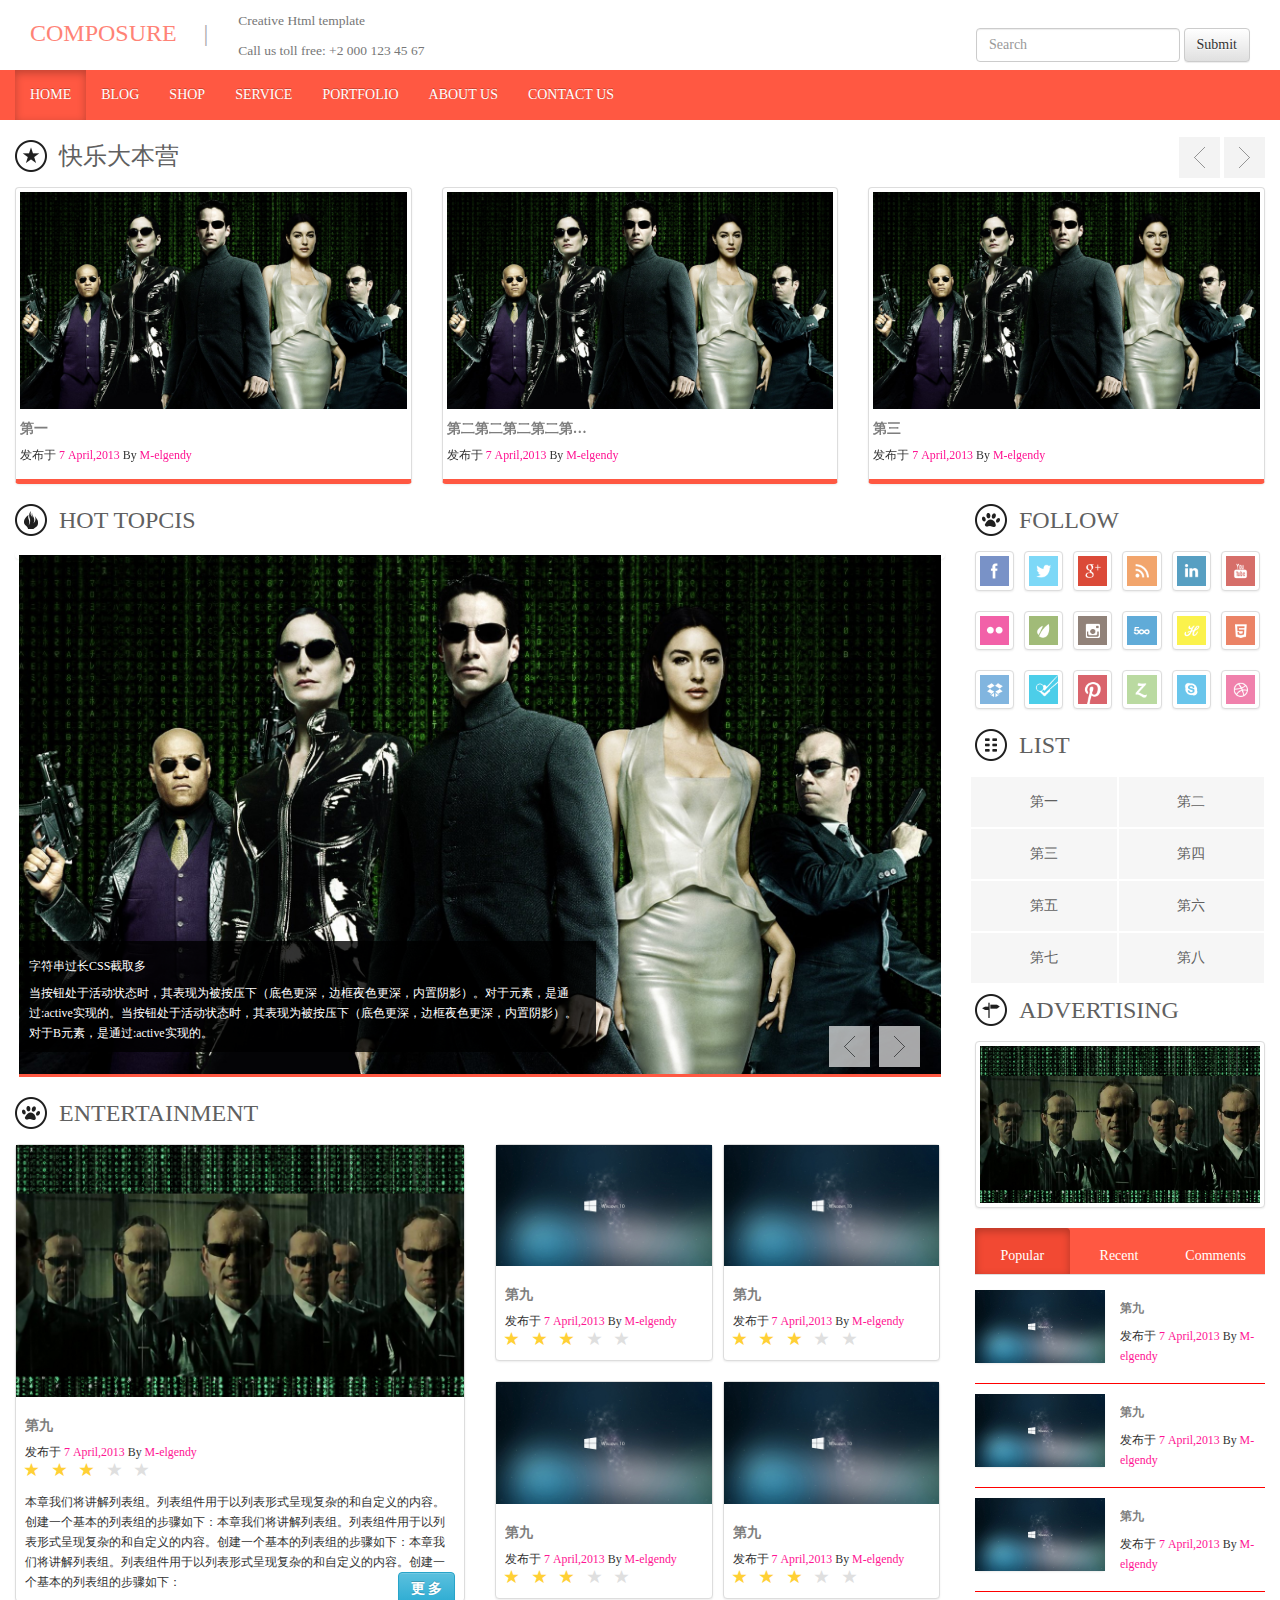
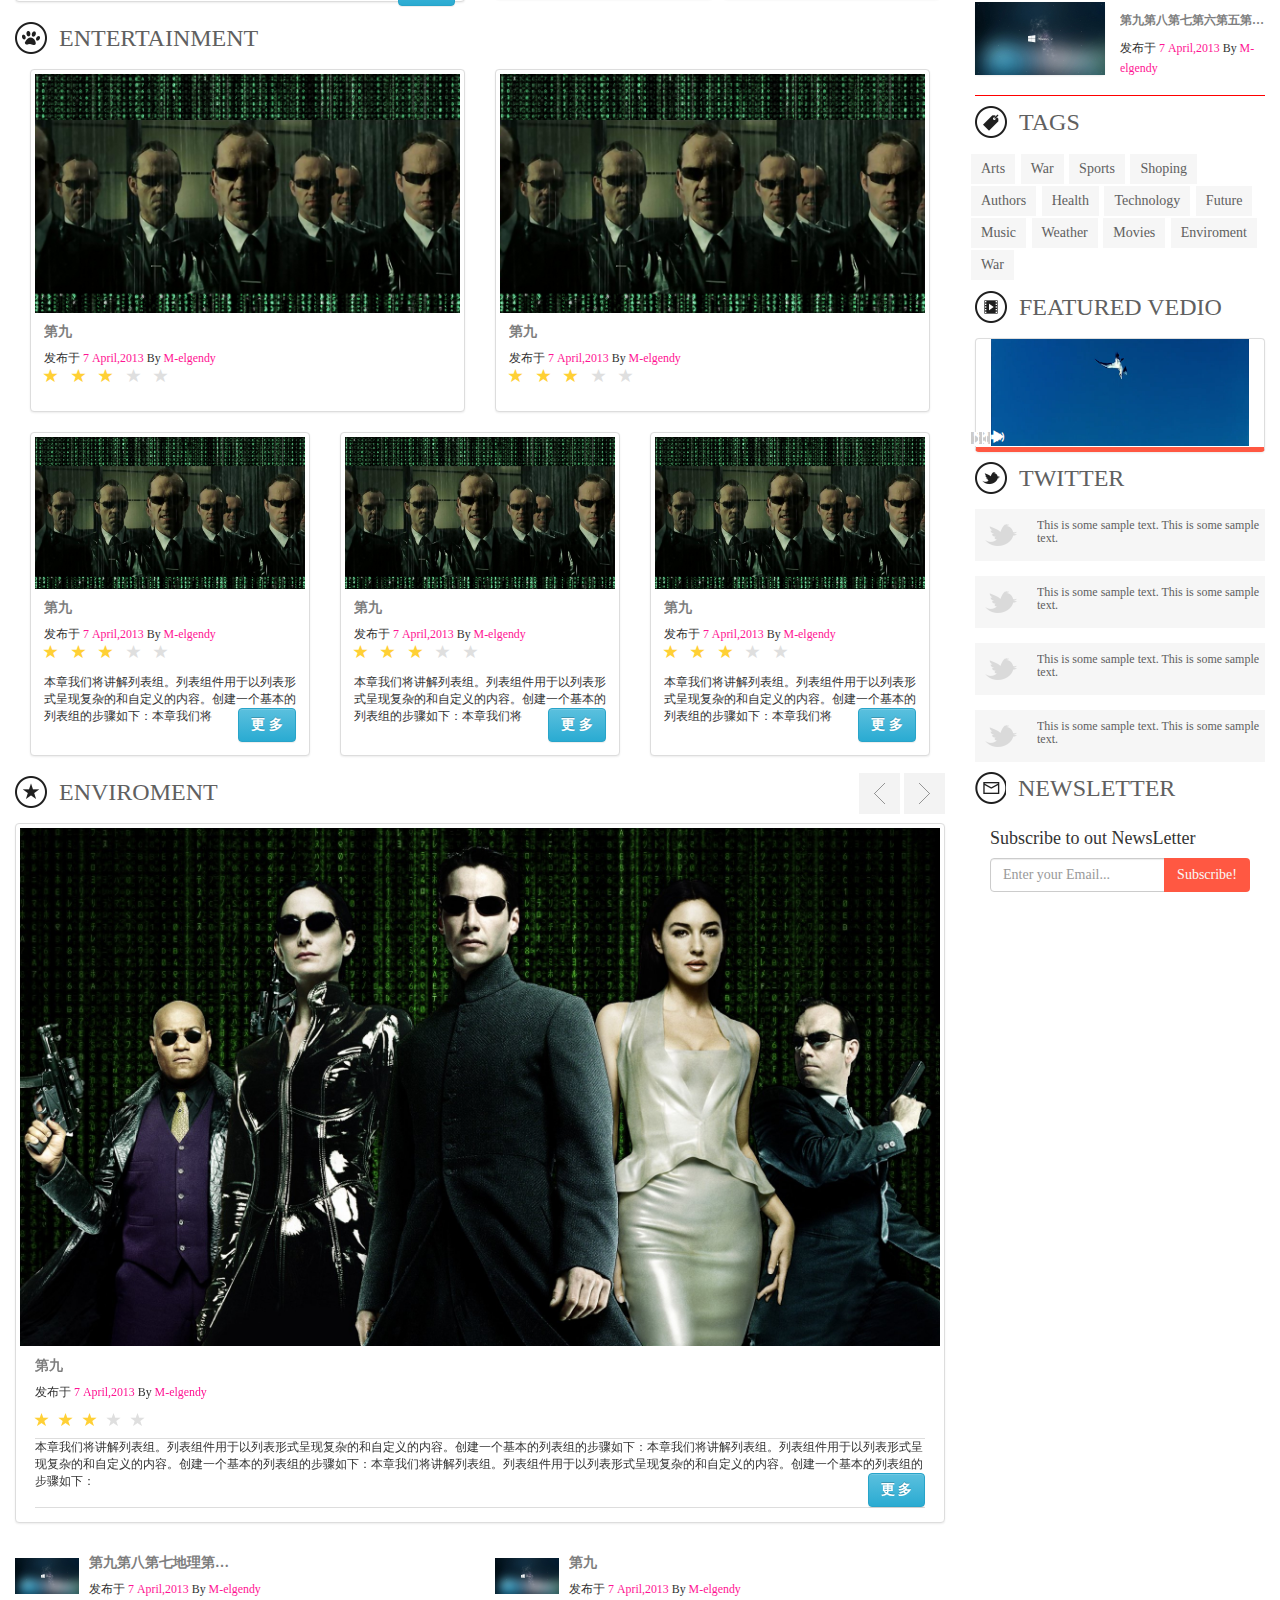
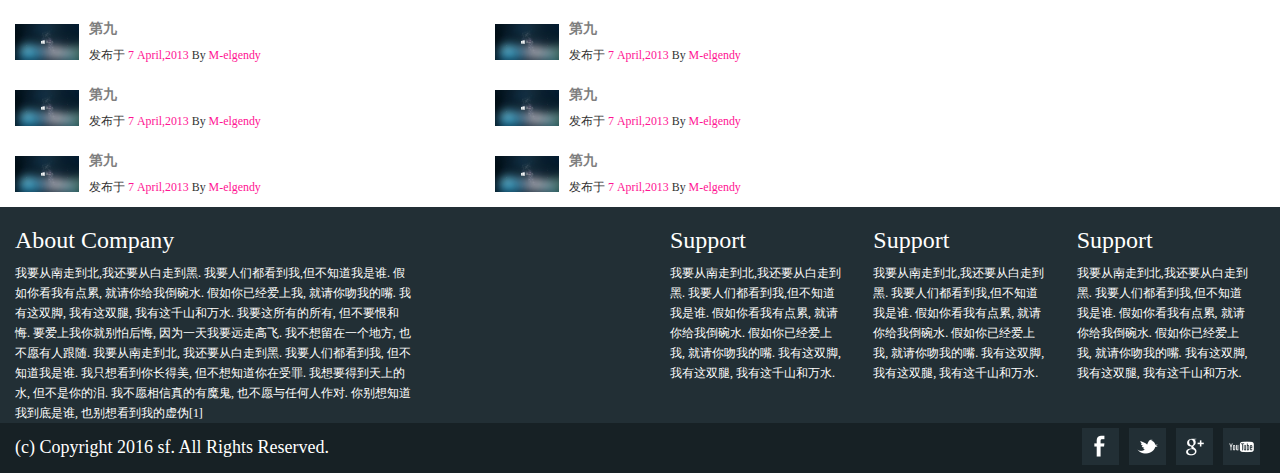
==== index.html @ ef536298 "静态0.0.1" ====
<!DOCTYPE html>
<html>
	<head>
		<meta charset="utf-8" />
		<title>首页</title>
		<meta http-equiv="X-UA-Compatible" content="IE=edge,Chrome=1" />
		<meta http-equiv="X-UA-Compatible" content="IE=9" />
		<!--<meta name="viewport" content="width=device-width, initial-scale=1.0">-->
			<!--
				width=device-width ：表示宽度是设备屏幕的宽度
				initial-scale=1.0：表示初始的缩放比例
				minimum-scale=0.5：表示最小的缩放比例
				maximum-scale=2.0：表示最大的缩放比例
				user-scalable=yes：表示用户是否可以调整缩放比例
			-->
		<meta name="viewport" content="width=device-width,initial-scale=1.0,minimum-scale=1.0,maximum-scale=1.0,user-scalable=no"  />
		<link href="css/video-js.css" rel="stylesheet" type="text/css">
		<link rel="stylesheet" type="text/css" href="css/bootstrap.css"/>
		<link rel="stylesheet" type="text/css" href="css/bootstrap-theme.min.css"/>
		<link rel="stylesheet" type="text/css" href="css/style.css"/>
		<link rel="stylesheet" type="text/css" href="css/responsive/responsiveslides.css"/>
		<link rel="stylesheet" type="text/css" href="css/responsive/demo.css"/>
		<script src="js/jquery-1.9.1.min.js" type="text/javascript" charset="utf-8"></script>
		<script src="js/bootstrap.js" type="text/javascript" charset="utf-8"></script>
		<script src="js/responsive/responsiveslides.min.js" type="text/javascript" charset="utf-8"></script>
	    <!--[if lt IE 9]>
	    <script src="//cdn.bootcss.com/html5shiv/3.7.2/html5shiv.min.js"></script>
	    <script src="//cdn.bootcss.com/respond.js/1.4.2/respond.min.js"></script>
	    <![endif]-->
	</head>
	<body>
		<header class="">
			<div class="container-fluid">
				<ul class="list-unstyled">
					<li class="col-md-2 " >
						<h3 ><abbr class="text-uppercase textColor-ff8376">composure</abbr><span style="float: right;color: darkgray;">|</span></h3>
					</li>
					<li class="col-md-4">
						<h4 class="right">
							<p><small >Creative Html template</small></p>
							<p><small>Call us toll free: +2 000 123 45 67</small></p>
						</h4>
					</li>
					<li class="col-md-6 fmt">
						<form class="navbar-form navbar-right" role="search">
					        <div class="form-group">
					          <input type="text" class="form-control" placeholder="Search">
					        </div>
					        <button type="submit" class="btn btn-default">Submit</button>
					     </form>
					</li>
					
				</ul>
			</div>
			<!--导航条-->
			<!--<div class="container-fluid">
				<ul class="list-inline first-navbar">
					<li class="active"><a href="#">HOME</a></li>
			        <li>
			        	<a href="#">BLOG</a>
			        </li>
			        <li class="dropdown">
			          <a href="#">SHOP </a>
			        </li>
			        <li class="dropdown">
			          <a href="#" >SERVICE </a>
			        </li>
			        <li class="dropdown">
			          <a href="#">PORTFOLIO </a>
			        </li>
			        <li class="dropdown">
			          <a href="#">ABOUT US</a>
			        </li>
			        <li class="dropdown">
			          <a href="#">CONTACT US</a>
			        </li>
				</ul>
			</div>-->
			<nav class="navbar navbar-inverse">
			    <div class="navbar-header">
					<button type="button" class="navbar-toggle collapsed" data-toggle="collapse" data-target="#bs-example-navbar-collapse-1" aria-expanded="false">
			        	<span class="sr-only">Toggle navigation</span>
			        	<span class="icon-bar"></span>
			        	<span class="icon-bar"></span>
			        	<span class="icon-bar"></span>
			    	</button>
			    </div>
			    <div class="collapse navbar-collapse" id="bs-example-navbar-collapse-1">
				      <ul class="nav navbar-nav">
				        <li class="active"><a href="#">HOME <span class="sr-only">(current)</span></a></li>
				        <li>
				        	<a href="html/blog.html" class="dropdown-toggle" data-hover="dropdown">BLOG</a>
				        	<!--<ul class="dropdown-menu">
					            <li><a href="#">Action1</a></li>
					            <li><a href="#">Another action1</a></li>
					            <li><a href="#">Something else here1</a></li>
					            <li role="separator" class="divider"></li>
					            <li><a href="#">Separated link1</a></li>
					            <li role="separator" class="divider"></li>
					            <li><a href="#">One more separated link1</a></li>
						    </ul>-->
				        </li>
				        <li class="dropdown">
				          <a href="html/shop.html" class="dropdown-toggle" data-hover="dropdown" >SHOP </a>
				          <!--<ul class="dropdown-menu">
				            <li><a href="#">Action</a></li>
				            <li><a href="#">Another action</a></li>
				            <li><a href="#">Something else here</a></li>
				            <li role="separator" class="divider"></li>
				            <li><a href="#">Separated link</a></li>
				            <li role="separator" class="divider"></li>
				            <li><a href="#">One more separated link</a></li>
				          </ul>-->
				        </li>
				        <li class="dropdown">
				          <a href="#" class="dropdown-toggle" data-hover="dropdown" >SERVICE </a>
				          <!--<ul class="dropdown-menu">
				            <li><a href="#">Action</a></li>
				            <li><a href="#">Another action</a></li>
				            <li><a href="#">Something else here</a></li>
				            <li role="separator" class="divider"></li>
				            <li><a href="#">Separated link</a></li>
				            <li role="separator" class="divider"></li>
				            <li><a href="#">One more separated link</a></li>
				          </ul>-->
				        </li>
				        <li class="dropdown">
				          <a href="#" class="dropdown-toggle" data-hover="dropdown" >PORTFOLIO </a>
				          <!--<ul class="dropdown-menu">
				            <li><a href="#">Action</a></li>
				            <li><a href="#">Another action</a></li>
				            <li><a href="#">Something else here</a></li>
				            <li role="separator" class="divider"></li>
				            <li><a href="#">Separated link</a></li>
				            <li role="separator" class="divider"></li>
				            <li><a href="#">One more separated link</a></li>
				          </ul>-->
				        </li>
				        <li class="dropdown">
				          <a href="#" class="dropdown-toggle" data-hover="dropdown" >ABOUT US</a>
				          <!--<ul class="dropdown-menu">
				            <li><a href="#">Action</a></li>
				            <li><a href="#">Another action</a></li>
				            <li><a href="#">Something else here</a></li>
				            <li role="separator" class="divider"></li>
				            <li><a href="#">Separated link</a></li>
				            <li role="separator" class="divider"></li>
				            <li><a href="#">One more separated link</a></li>
				          </ul>-->
				        </li>
				        <li class="dropdown">
				          <a href="#" class="dropdown-toggle" data-hover="dropdown" >CONTACT US</a>
				          <!--<ul class="dropdown-menu">
				            <li><a href="#">Action</a></li>
				            <li><a href="#">Another action</a></li>
				            <li><a href="#">Something else here</a></li>
				            <li role="separator" class="divider"></li>
				            <li><a href="#">Separated link</a></li>
				            <li role="separator" class="divider"></li>
				            <li><a href="#">One more separated link</a></li>
				          </ul>-->
				        </li>
				      </ul>
				  </div>
			</nav>
			<script type="text/javascript">
				$('.dropdown-toggle').dropdownHover();
			</script>
		</header>
		<!--主体部分-->
		<div class="container-fluid">
			<!--exclusive Topics-->
			<div class="">
				<div class="row">
					<div class="col-md-12 col-sm-12">
						<h3 class="text-uppercase textColor-606060">
							<img src="img/title-fr/fr1.png" style="margin-bottom: 5px;"/>
							&nbsp;快乐大本营
						</h3>
					</div>
				</div>
				<div class="row">
					<div class="callbacks_container">
					    <ul class="rslides" id="slider1">
					        <li>
					          	<div class="col-sm-4 col-md-4 col-xs-12">
									<div class="thumbnail">
										<img src="img/banner2.png" alt="...">
										<div class="">
											<h5><dl class="dl-horizontal"><dt>第一</dt></dl> </h5>
											<p><small>发布于 <abbr class="text-red">7 April,2013</abbr> By <abbr class="text-red">M-elgendy</abbr></small></p>
					  					</div>
									</div>
								</div>
								<div class="col-sm-4 col-md-4 col-xs-12">
									<div class="thumbnail">
										<img src="img/banner2.png" alt="...">
										<div class="">
											<h5 ><dl class="dl-horizontal"><dt>第二第二第二第二第二第二第二</dt></dl>  </h5>
											<p><small>发布于 <abbr class="text-red">7 April,2013</abbr> By <abbr class="text-red">M-elgendy</abbr></small></p>
					  					</div>
									</div>
								</div>
								<div class="col-sm-4 col-md-4 col-xs-12">
									<div class="thumbnail">
										<img src="img/banner2.png" alt="...">
										<div class="">
											<h5><dl class="dl-horizontal"><dt>第三</dt></dl>  </h5>
											<p><small>发布于 <abbr class="text-red">7 April,2013</abbr> By <abbr class="text-red">M-elgendy</abbr></small></p>
					  					</div>
									</div>
								</div>
					        </li>
					         <li>
					          	<div class="col-sm-4 col-md-4">
									<div class="thumbnail">
										<img src="img/banner2.png" alt="...">
										<div class="">
											<h5><dl class="dl-horizontal"><dt>第四</dt></dl></h5>
											<p><small>发布于 <abbr class="text-red">7 April,2013</abbr> By <abbr class="text-red">M-elgendy</abbr></small></p>
					  					</div>
									</div>
								</div>
								<div class="col-sm-4 col-md-4">
									<div class="thumbnail">
										<img src="img/banner2.png" alt="...">
										<div class="">
											<h5><dl class="dl-horizontal"><dt>第五</dt></dl></h5>
											<p><small>发布于 <abbr class="text-red">7 April,2013</abbr> By <abbr class="text-red">M-elgendy</abbr></small></p>
					  					</div>
									</div>
								</div>
								<div class="col-sm-4 col-md-4">
									<div class="thumbnail">
										<img src="img/banner2.png" alt="...">
										<div class="">
											<h5><dl class="dl-horizontal"><dt>第六</dt></dl></h5>
											<p><small>发布于 <abbr class="text-red">7 April,2013</abbr> By <abbr class="text-red">M-elgendy</abbr></small></p>
					  					</div>
									</div>
								</div>
					        </li>
					         <li>
					          	<div class="col-sm-4 col-md-4">
									<div class="thumbnail">
										<img src="img/banner2.png" alt="...">
										<div class="">
											<h5><dl class="dl-horizontal"><dt>第七</dt></dl></h5>
											<p><small>发布于 <abbr class="text-red">7 April,2013</abbr> By <abbr class="text-red">M-elgendy</abbr></small></p>
					  					</div>
									</div>
								</div>
								<div class="col-sm-4 col-md-4">
									<div class="thumbnail">
										<img src="img/banner2.png" alt="...">
										<div class="">
											<h5><dl class="dl-horizontal"><dt>第八</dt></dl></h5>
											<p><small>发布于 <abbr class="text-red">7 April,2013</abbr> By <abbr class="text-red">M-elgendy</abbr></small></p>
					  					</div>
									</div>
								</div>
								<div class="col-sm-4 col-md-4">
									<div class="thumbnail">
										<img src="img/banner2.png" alt="...">
										<div class="">
											<h5><dl class="dl-horizontal"><dt>第九</dt></dl></h5>
											<p><small>发布于 <abbr class="text-red">7 April,2013</abbr> By <abbr class="text-red">M-elgendy</abbr></small></p>
					  					</div>
									</div>
								</div>
					        </li>
					    </ul>
					</div>
				</div>
			</div>
			
			<div class="row ">
				<div class="col-md-9 col-sm-9 col-xs-12">
			<!--Hot Topics-->
    				<h3 class="text-uppercase textColor-606060">
						<img src="img/title-fr/fr2.png" style="margin-bottom: 5px;"/>
						&nbsp;Hot Topcis
					</h3>
					<div class="row">
        				<div class="callbacks_container">
						    <ul class="rslides" id="slider2">
						        <li>
						          	<div class="col-sm-12 col-md-12">
										<div class="thumbnail">
											<img src="img/banner2.png" alt="...">
											<div class="caption">
												<h6>字符串过长CSS截取多 </h6>
												<p><small>当按钮处于活动状态时，其表现为被按压下（底色更深，边框夜色更深，内置阴影）。对于元素，是通过:active实现的。当按钮处于活动状态时，其表现为被按压下（底色更深，边框夜色更深，内置阴影）。对于B元素，是通过:active实现的。</small></p>
						  					</div>
										</div>
									</div>
						        </li>
						         <li>
						          	<div class="col-sm-12 col-md-12">
										<div class="thumbnail">
											<img src="img/banner2.png" alt="...">
											<div class="caption">
												<h6>字符串过长CSS截取多 </h6>
												<p><small>当按钮处于活动状态时，其表现为被按压下（底色更深，边框夜色更深，内置阴影）。对于元素，是通过:active实现的。当按钮处于活动状态时，其表现为被按压下（底色更深，边框夜色更深，内置阴影）。对于B元素，是通过:active实现的。</small></p>
						  					</div>
										</div>
									</div>
						        </li>
						        <li>
						          	<div class="col-sm-12 col-md-12">
										<div class="thumbnail">
											<img src="img/banner2.png" alt="...">
											<div class="caption">
												<h6>字符串过长CSS截取多 </h6>
												<p><small>当按钮处于活动状态时，其表现为被按压下（底色更深，边框夜色更深，内置阴影）。对于元素，是通过:active实现的。当按钮处于活动状态时，其表现为被按压下（底色更深，边框夜色更深，内置阴影）。对于B元素，是通过:active实现的。</small></p>
						  					</div>
										</div>
									</div>
						        </li>
						    </ul>
						</div>
					</div>
       			</div>
       			<div class="col-md-3 col-sm-3 col-xs-12 pull-right">
       				<h3 class="text-uppercase textColor-606060">
						<img src="img/title-fr/fr3.png" style="margin-bottom: 5px;"/>
						&nbsp;Follow
					</h3>
					<ul class="list-inline">
						<li class="col-md-2 col-sm-3 col-xs-2 ">
							<a href=""><span class="thumbnail"><img src="img/sprite/sprite1.png"/></span></a>
						</li>
						<li class="col-md-2 col-sm-3 col-xs-2 ">
							<a href=""><span class="thumbnail"><img src="img/sprite/sprite2.png"/></span></a>
						</li>
						<li class="col-md-2 col-sm-3 col-xs-2 ">
							<a href=""><span class="thumbnail"><img src="img/sprite/sprite3.png"/></span></a>
						</li>
						<li class="col-md-2 col-sm-3 col-xs-2 ">
							<a href=""><span class="thumbnail"><img src="img/sprite/sprite4.png"/></span></a>
						</li>
						<li class="col-md-2 col-sm-3 col-xs-2 ">
							<a href=""><span class="thumbnail"><img src="img/sprite/sprite5.png"/></span></a>
						</li>
						<li class="col-md-2 col-sm-3 col-xs-2 ">
							<a href=""><span class="thumbnail"><img src="img/sprite/sprite6.png"/></span></a>
						</li>
						<li class="col-md-2 col-sm-3 col-xs-2 ">
							<a href=""><span class="thumbnail"><img src="img/sprite/sprite7.png"/></span></a>
						</li>
						<li class="col-md-2 col-sm-3 col-xs-2 ">
							<a href=""><span class="thumbnail"><img src="img/sprite/sprite8.png"/></span></a>
						</li>
						<li class="col-md-2 col-sm-3 col-xs-2 ">
							<a href=""><span class="thumbnail"><img src="img/sprite/sprite9.png"/></span></a>
						</li>
						<li class="col-md-2 col-sm-3 col-xs-2 ">
							<a href=""><span class="thumbnail"><img src="img/sprite/sprite10.png"/></span></a>
						</li>
						<li class="col-md-2 col-sm-3 col-xs-2 ">
							<a href=""><span class="thumbnail"><img src="img/sprite/sprite11.png"/></span></a>
						</li>
						<li class="col-md-2 col-sm-3 col-xs-2 ">
							<a href=""><span class="thumbnail"><img src="img/sprite/sprite12.png"/></span></a>
						</li>
						<li class="col-md-2 col-sm-3 col-xs-2 ">
							<a href=""><span class="thumbnail"><img src="img/sprite/sprite13.png"/></span></a>
						</li>
						<li class="col-md-2 col-sm-3 col-xs-2 ">
							<a href=""><span class="thumbnail"><img src="img/sprite/sprite14.png"/></span></a>
						</li>
						<li class="col-md-2 col-sm-3 col-xs-2 ">
							<a href=""><span class="thumbnail"><img src="img/sprite/sprite15.png"/></span></a>
						</li>
						<li class="col-md-2 col-sm-3 col-xs-2 ">
							<a href=""><span class="thumbnail"><img src="img/sprite/sprite16.png"/></span></a>
						</li>
						<li class="col-md-2 col-sm-3 col-xs-2 ">
							<a href=""><span class="thumbnail"><img src="img/sprite/sprite17.png"/></span></a>
						</li>
						<li class="col-md-2 col-sm-3 col-xs-2 ">
							<a href=""><span class="thumbnail"><img src="img/sprite/sprite18.png"/></span></a>
						</li>
					</ul>
					<div class="list">
						<h3 class="text-uppercase textColor-606060 clear" style="margin-top: 10px;">
							<img src="img/title-fr/fr4.png" style="margin-bottom: 5px;"/>
							&nbsp;List
						</h3>
						<ul class="list-inline">
							<li class="col-md-6 col-sm-3 col-xs-6 bg-f6f6f6 text-center paddingTB">
								<a href="">第一</a>
							</li>
							<li class="col-md-6 col-sm-3 col-xs-6 bg-f6f6f6 text-center paddingTB">
								<a href="">第二</a>
							</li>
							<li class="col-md-6 col-sm-3 col-xs-6 bg-f6f6f6 text-center paddingTB">
								<a href="">第三</a>
							</li>
							<li class="col-md-6 col-sm-3 col-xs-6 bg-f6f6f6 text-center paddingTB">
								<a href="">第四</a>
							</li>
							<li class="col-md-6 col-sm-3 col-xs-6 bg-f6f6f6 text-center paddingTB">
								<a href="">第五</a>
							</li>
							<li class="col-md-6 col-sm-3 col-xs-6 bg-f6f6f6 text-center paddingTB">
								<a href="">第六</a>
							</li>
							<li class="col-md-6 col-sm-3 col-xs-6 bg-f6f6f6 text-center paddingTB">
								<a href="">第七</a>
							</li>
							<li class="col-md-6 col-sm-3 col-xs-6 bg-f6f6f6 text-center paddingTB">
								<a href="">第八</a>
							</li>
						</ul>
					</div>
       				<div class="">
       					<h3 class="text-uppercase textColor-606060 clear" style="margin-top: 10px; display: inline-block;">
							<img src="img/title-fr/fr5.png" style="margin-bottom: 5px;"/>
							&nbsp;Advertising
						</h3>
       				</div>
					<div class="thumbnail">
						<a href="">
							<img src="img/banner3.jpg"/>
						</a>
					</div>
       			</div>
				<div class="col-md-9 col-sm-9">
					<h3 class="text-uppercase textColor-606060">
						<img src="img/title-fr/fr3.png" style="margin-bottom: 5px;"/>
						&nbsp;Entertainment
					</h3>
					<div class="row">
						<div class="col-md-6 col-sm-6">
							<div class="thumbnail clearPadding">
								<img src="img/banner3.jpg"/>
								<div class="caption">
									<h5 style="display: inline-block;width: 100%;"><dl class="dl-horizontal"><dt>第九</dt></dl></h5>
									<p><small>发布于 <abbr class="text-red">7 April,2013</abbr> By <abbr class="text-red">M-elgendy</abbr></small></p>
									<ul class="list-inline unstyle">
										<li class=""><span class="glyphicon glyphicon-star text-gold"></span></li>
										<li class=""><span class="glyphicon glyphicon-star text-gold"></span></li>
										<li class=""><span class="glyphicon glyphicon-star text-gold"></span></li>
										<li class=""><span class="glyphicon glyphicon-star text-dfdfdf"></span></li>
										<li class=""><span class="glyphicon glyphicon-star text-dfdfdf"></span></li>
									</ul>
									<p>
										<small >本章我们将讲解列表组。列表组件用于以列表形式呈现复杂的和自定义的内容。创建一个基本的列表组的步骤如下：本章我们将讲解列表组。列表组件用于以列表形式呈现复杂的和自定义的内容。创建一个基本的列表组的步骤如下：本章我们将讲解列表组。列表组件用于以列表形式呈现复杂的和自定义的内容。创建一个基本的列表组的步骤如下：
											<button type="button" class="btn btn-info pull-right ">
												<b>更&nbsp;多</b>
											</button>
										</small>
										
									</p>
								</div>
							</div>
						</div>
						<div class="col-md-6 col-sm-6">
							<ul class="list-inline">
								<li class="col-md-6 col-sm-6 padding0">
									<div class="thumbnail clearPadding">
										<img src="img/banner1.png"/>
										<div class="caption">
											<h5 style="display: inline-block;width: 100%;"><dl class="dl-horizontal"><dt>第九</dt></dl></h5>
											<p><small>发布于 <abbr class="text-red">7 April,2013</abbr> By <abbr class="text-red">M-elgendy</abbr></small></p>
											<ul class="list-inline unstyle">
												<li class=""><span class="glyphicon glyphicon-star text-gold"></span></li>
												<li class=""><span class="glyphicon glyphicon-star text-gold"></span></li>
												<li class=""><span class="glyphicon glyphicon-star text-gold"></span></li>
												<li class=""><span class="glyphicon glyphicon-star text-dfdfdf"></span></li>
												<li class=""><span class="glyphicon glyphicon-star text-dfdfdf"></span></li>
											</ul>
										</div>
									</div>
								</li>
								<li class="col-md-6 col-sm-6 padding0">
									<div class="thumbnail clearPadding">
										<img src="img/banner1.png"/>
										<div class="caption">
											<h5 style="display: inline-block;width: 100%;"><dl class="dl-horizontal"><dt>第九</dt></dl></h5>
											<p><small>发布于 <abbr class="text-red">7 April,2013</abbr> By <abbr class="text-red">M-elgendy</abbr></small></p>
											<ul class="list-inline unstyle">
												<li class=""><span class="glyphicon glyphicon-star text-gold"></span></li>
												<li class=""><span class="glyphicon glyphicon-star text-gold"></span></li>
												<li class=""><span class="glyphicon glyphicon-star text-gold"></span></li>
												<li class=""><span class="glyphicon glyphicon-star text-dfdfdf"></span></li>
												<li class=""><span class="glyphicon glyphicon-star text-dfdfdf"></span></li>
											</ul>
										</div>
									</div>
								</li>
								<li class="col-md-6 col-sm-6 padding0">
									<div class="thumbnail clearPadding">
										<img src="img/banner1.png"/>
										<div class="caption">
											<h5 style="display: inline-block;width: 100%;"><dl class="dl-horizontal"><dt>第九</dt></dl></h5>
											<p><small>发布于 <abbr class="text-red">7 April,2013</abbr> By <abbr class="text-red">M-elgendy</abbr></small></p>
											<ul class="list-inline unstyle">
												<li class=""><span class="glyphicon glyphicon-star text-gold"></span></li>
												<li class=""><span class="glyphicon glyphicon-star text-gold"></span></li>
												<li class=""><span class="glyphicon glyphicon-star text-gold"></span></li>
												<li class=""><span class="glyphicon glyphicon-star text-dfdfdf"></span></li>
												<li class=""><span class="glyphicon glyphicon-star text-dfdfdf"></span></li>
											</ul>
										</div>
									</div>
								</li>
								<li class="col-md-6 col-sm-6 padding0">
									<div class="thumbnail clearPadding">
										<img src="img/banner1.png"/>
										<div class="caption">
											<h5 style="display: inline-block;width: 100%;"><dl class="dl-horizontal"><dt>第九</dt></dl></h5>
											<p><small>发布于 <abbr class="text-red">7 April,2013</abbr> By <abbr class="text-red">M-elgendy</abbr></small></p>
											<ul class="list-inline unstyle">
												<li class=""><span class="glyphicon glyphicon-star text-gold"></span></li>
												<li class=""><span class="glyphicon glyphicon-star text-gold"></span></li>
												<li class=""><span class="glyphicon glyphicon-star text-gold"></span></li>
												<li class=""><span class="glyphicon glyphicon-star text-dfdfdf"></span></li>
												<li class=""><span class="glyphicon glyphicon-star text-dfdfdf"></span></li>
											</ul>
										</div>
									</div>
								</li>
							</ul>
						</div>
					</div>
				</div>
				<div class="col-md-3 col-sm-3 pull-right">
					<div class="content">
						<ul class="nav-tabs nav" id="tabs1">
							<li class="active col-md-4 col-sm-4 col-sm-4 clearPadding text-center"><a href="#tabs-1"><h5>Popular</h5> </a></li>
							<li class="col-md-4 col-sm-4 col-xs-4 clearPadding text-center"><a href="#tabs-2"><h5>Recent</h5></a></li>
							<li class="col-md-4 col-sm-4 col-xs-4 clearPadding text-center"><a href="#tabs-3"><h5>Comments</h5> </a></li>
						</ul>
 					</div>
					<div class="tab-content">
						<div class="tab-pane active" id="tabs-1">
							<ul class="list-unstyled pull-left">
								<li class="col-md-6 col-sm-12 clearPaddingL">
									<div class="thumbnail img-box">
										<img src="img/banner1.png"/>
									</div>
								</li>
								<li class="col-md-6 col-sm-12 clearPaddingL clearPaddingR">
									<div class="caption">
										<h6 style="display: inline-block;width: 100%;margin-bottom: 0;"><dl class="dl-horizontal"><dt>第九</dt></dl></h6>
										<p><small>发布于 <abbr class="text-red">7 April,2013</abbr> By <abbr class="text-red">M-elgendy</abbr></small></p>
									</div>
								</li>
							</ul>
							<ul class="list-unstyled pull-left">
								<li class="col-md-6 col-sm-12 clearPaddingL ">
									<div class="thumbnail">
										<img src="img/banner1.png"/>
									</div>
								</li>
								<li class="col-md-6 col-sm-12 clearPaddingL clearPaddingR">
									<div class="caption">
										<h6 style="display: inline-block;width: 100%;margin-bottom: 0;"><dl class="dl-horizontal"><dt>第九</dt></dl></h6>
										<p><small>发布于 <abbr class="text-red">7 April,2013</abbr> By <abbr class="text-red">M-elgendy</abbr></small></p>
									</div>
								</li>
							</ul>
							<ul class="list-unstyled pull-left">
								<li class="col-md-6 col-sm-12 clearPaddingL ">
									<div class="thumbnail">
										<img src="img/banner1.png"/>
									</div>
								</li>
								<li class="col-md-6 col-sm-12 clearPaddingL clearPaddingR">
									<div class="caption">
										<h6 style="display: inline-block;width: 100%;margin-bottom: 0;"><dl class="dl-horizontal"><dt>第九</dt></dl></h6>
										<p><small>发布于 <abbr class="text-red">7 April,2013</abbr> By <abbr class="text-red">M-elgendy</abbr></small></p>
									</div>
								</li>
							</ul>
							<ul class="list-unstyled pull-left">
								<li class="col-md-6 col-sm-12 clearPaddingL ">
									<div class="thumbnail">
										<img src="img/banner1.png"/>
									</div>
								</li>
								<li class="col-md-6 col-sm-12 clearPaddingL clearPaddingR">
									<div class="caption">
										<h6 style="display: inline-block;width: 100%;margin-bottom: 0;"><dl class="dl-horizontal"><dt>第九第八第七第六第五第四第三</dt></dl></h6>
										<p><small>发布于 <abbr class="text-red">7 April,2013</abbr> By <abbr class="text-red">M-elgendy</abbr></small></p>
									</div>
								</li> 											
							</ul>
						</div>
						<div class="tab-pane" id="tabs-2">
							<ul class="list-unstyled pull-left">
								<li class="col-md-6 col-sm-12 clearPaddingL">
									<div class="thumbnail">
										<img src="img/banner1.png"/>
									</div>
								</li>
								<li class="col-md-6 col-sm-12 clearPaddingL clearPaddingR">
									<div class="caption">
										<h6 style="display: inline-block;width: 100%;margin-bottom: 0;"><dl class="dl-horizontal"><dt>第九第八第七第六第五第四第三</dt></dl></h6>
										<p><small>发布于 <abbr class="text-red">7 April,2013</abbr> By <abbr class="text-red">M-elgendy</abbr></small></p>
									</div>
								</li>
							</ul>
							<ul class="list-unstyled pull-left">
								<li class="col-md-6 col-sm-12 clearPaddingL ">
									<div class="thumbnail">
										<img src="img/banner1.png"/>
									</div>
								</li>
								<li class="col-md-6 col-sm-12 clearPaddingL clearPaddingR">
									<div class="caption">
										<h6 style="display: inline-block;width: 100%;margin-bottom: 0;"><dl class="dl-horizontal"><dt>第九第八第七第六第五第四第三</dt></dl></h6>
										<p><small>发布于 <abbr class="text-red">7 April,2013</abbr> By <abbr class="text-red">M-elgendy</abbr></small></p>
									</div>
								</li>
							</ul>
							<ul class="list-unstyled pull-left">
								<li class="col-md-6 col-sm-12 clearPaddingL ">
									<div class="thumbnail">
										<img src="img/banner1.png"/>
									</div>
								</li>
								<li class="col-md-6 col-sm-12 clearPaddingL clearPaddingR">
									<div class="caption">
										<h6 style="display: inline-block;width: 100%;margin-bottom: 0;"><dl class="dl-horizontal"><dt>第九第八第七第六第五第四第三</dt></dl></h6>
										<p><small>发布于 <abbr class="text-red">7 April,2013</abbr> By <abbr class="text-red">M-elgendy</abbr></small></p>
									</div>
								</li>
							</ul>
							<ul class="list-unstyled pull-left">
								<li class="col-md-6 col-sm-12 clearPaddingL ">
									<div class="thumbnail">
										<img src="img/banner1.png"/>
									</div>
								</li>
								<li class="col-md-6 col-sm-12 clearPaddingL clearPaddingR">
									<div class="caption">
										<h6 style="display: inline-block;width: 100%;margin-bottom: 0;"><dl class="dl-horizontal"><dt>第九第八第七第六第五第四第三</dt></dl></h6>
										<p><small>发布于 <abbr class="text-red">7 April,2013</abbr> By <abbr class="text-red">M-elgendy</abbr></small></p>
									</div>
								</li> 											
							</ul>
						</div>
						<div class="tab-pane" id="tabs-3">
							<ul class="list-unstyled pull-left">
								<li class="col-md-6 col-sm-12 clearPaddingL">
									<div class="thumbnail">
										<img src="img/banner1.png"/>
									</div>
								</li>
								<li class="col-md-6 col-sm-12 clearPaddingL clearPaddingR">
									<div class="caption">
										<h6 style="display: inline-block;width: 100%;margin-bottom: 0;"><dl class="dl-horizontal"><dt>第九第八第七第六第五第四第三</dt></dl></h6>
										<p><small>发布于 <abbr class="text-red">7 April,2013</abbr> By <abbr class="text-red">M-elgendy</abbr></small></p>
									</div>
								</li>
							</ul>
							<ul class="list-unstyled pull-left">
								<li class="col-md-6 col-sm-12 clearPaddingL ">
									<div class="thumbnail">
										<img src="img/banner1.png"/>
									</div>
								</li>
								<li class="col-md-6 col-sm-12 clearPaddingL clearPaddingR">
									<div class="caption">
										<h6 style="display: inline-block;width: 100%;margin-bottom: 0;"><dl class="dl-horizontal"><dt>第九第八第七第六第五第四第三</dt></dl></h6>
										<p><small>发布于 <abbr class="text-red">7 April,2013</abbr> By <abbr class="text-red">M-elgendy</abbr></small></p>
									</div>
								</li>
							</ul>
							<ul class="list-unstyled pull-left">
								<li class="col-md-6 col-sm-12 clearPaddingL ">
									<div class="thumbnail">
										<img src="img/banner1.png"/>
									</div>
								</li>
								<li class="col-md-6 col-sm-12 clearPaddingL clearPaddingR">
									<div class="caption">
										<h6 style="display: inline-block;width: 100%;margin-bottom: 0;"><dl class="dl-horizontal"><dt>第九第八第七第六第五第四第三</dt></dl></h6>
										<p><small>发布于 <abbr class="text-red">7 April,2013</abbr> By <abbr class="text-red">M-elgendy</abbr></small></p>
									</div>
								</li>
							</ul>
							<ul class="list-unstyled pull-left">
								<li class="col-md-6 col-sm-12 clearPaddingL ">
									<div class="thumbnail">
										<img src="img/banner1.png"/>
									</div>
								</li>
								<li class="col-md-6 col-sm-12 clearPaddingL clearPaddingR">
									<div class="caption">
										<h6 style="display: inline-block;width: 100%;margin-bottom: 0;"><dl class="dl-horizontal"><dt>第九第八第七第六第五第四第三</dt></dl></h6>
										<p><small>发布于 <abbr class="text-red">7 April,2013</abbr> By <abbr class="text-red">M-elgendy</abbr></small></p>
									</div>
								</li> 											
							</ul>
						</div>
					</div>
				</div>
				<div class="col-md-9 col-sm-9">
					<h3 class="text-uppercase textColor-606060">
						<img src="img/title-fr/fr3.png" style="margin-bottom: 5px;"/>
						&nbsp;Entertainment
					</h3>
					<div class="col-md-6 col-sm-6">
						<div class="thumbnail ">
							<img src="img/banner3.jpg"/>
							<div class="caption">
								<h5 style="display: inline-block;width: 100%;margin:0 auto;"><dl class="dl-horizontal"><dt>第九</dt></dl></h5>
								<p><small>发布于 <abbr class="text-red">7 April,2013</abbr> By <abbr class="text-red">M-elgendy</abbr></small></p>
								<ul class="list-inline unstyle">
									<li class=""><span class="glyphicon glyphicon-star text-gold"></span></li>
									<li class=""><span class="glyphicon glyphicon-star text-gold"></span></li>
									<li class=""><span class="glyphicon glyphicon-star text-gold"></span></li>
									<li class=""><span class="glyphicon glyphicon-star text-dfdfdf"></span></li>
									<li class=""><span class="glyphicon glyphicon-star text-dfdfdf"></span></li>
								</ul>
							</div>
						</div>
					</div>
					<div class="col-md-6 col-sm-6">
						<div class="thumbnail ">
							<img src="img/banner3.jpg"/>
							<div class="caption">
								<h5 style="display: inline-block;width: 100%;margin:0 auto;"><dl class="dl-horizontal"><dt>第九</dt></dl></h5>
								<p><small>发布于 <abbr class="text-red">7 April,2013</abbr> By <abbr class="text-red">M-elgendy</abbr></small></p>
								<ul class="list-inline unstyle">
									<li class=""><span class="glyphicon glyphicon-star text-gold"></span></li>
									<li class=""><span class="glyphicon glyphicon-star text-gold"></span></li>
									<li class=""><span class="glyphicon glyphicon-star text-gold"></span></li>
									<li class=""><span class="glyphicon glyphicon-star text-dfdfdf"></span></li>
									<li class=""><span class="glyphicon glyphicon-star text-dfdfdf"></span></li>
								</ul>
							</div>
						</div>
					</div>
					<div class="col-md-4 col-sm-4">
						<div class="thumbnail ">
							<img src="img/banner3.jpg"/>
							<div class="caption">
								<h5 style="display: inline-block;width: 100%;margin:0 auto;"><dl class="dl-horizontal"><dt>第九</dt></dl></h5>
								<p><small>发布于 <abbr class="text-red">7 April,2013</abbr> By <abbr class="text-red">M-elgendy</abbr></small></p>
								<ul class="list-inline unstyle">
									<li class=""><span class="glyphicon glyphicon-star text-gold"></span></li>
									<li class=""><span class="glyphicon glyphicon-star text-gold"></span></li>
									<li class=""><span class="glyphicon glyphicon-star text-gold"></span></li>
									<li class=""><span class="glyphicon glyphicon-star text-dfdfdf"></span></li>
									<li class=""><span class="glyphicon glyphicon-star text-dfdfdf"></span></li>
								</ul>
								<p>
									<small class="btn-inlineBlock">本章我们将讲解列表组。列表组件用于以列表形式呈现复杂的和自定义的内容。创建一个基本的列表组的步骤如下：本章我们将
										<button type="button" class="btn btn-info pull-right ">
											<b>更&nbsp;多</b>
										</button>
									</small>
									
								</p>
							</div>
						</div>
					</div>
					<div class="col-md-4 col-sm-4">
						<div class="thumbnail">
							<img src="img/banner3.jpg"/>
							<div class="caption">
								<h5 style="display: inline-block;width: 100%;margin:0 auto;"><dl class="dl-horizontal"><dt>第九</dt></dl></h5>
								<p><small>发布于 <abbr class="text-red">7 April,2013</abbr> By <abbr class="text-red">M-elgendy</abbr></small></p>
								<ul class="list-inline unstyle">
									<li class=""><span class="glyphicon glyphicon-star text-gold"></span></li>
									<li class=""><span class="glyphicon glyphicon-star text-gold"></span></li>
									<li class=""><span class="glyphicon glyphicon-star text-gold"></span></li>
									<li class=""><span class="glyphicon glyphicon-star text-dfdfdf"></span></li>
									<li class=""><span class="glyphicon glyphicon-star text-dfdfdf"></span></li>
								</ul>
								<p>
									<small class="btn-inlineBlock">本章我们将讲解列表组。列表组件用于以列表形式呈现复杂的和自定义的内容。创建一个基本的列表组的步骤如下：本章我们将
										<button type="button" class="btn btn-info pull-right ">
											<b>更&nbsp;多</b>
										</button>
									</small>
									
								</p>
							</div>
						</div>
					</div>
					<div class="col-md-4 col-sm-4">
						<div class="thumbnail ">
							<img src="img/banner3.jpg"/>
							<div class="caption">
								<h5 style="display: inline-block;width: 100%;margin:0 auto;"><dl class="dl-horizontal"><dt>第九</dt></dl></h5>
								<p><small>发布于 <abbr class="text-red">7 April,2013</abbr> By <abbr class="text-red">M-elgendy</abbr></small></p>
								<ul class="list-inline unstyle">
									<li class=""><span class="glyphicon glyphicon-star text-gold"></span></li>
									<li class=""><span class="glyphicon glyphicon-star text-gold"></span></li>
									<li class=""><span class="glyphicon glyphicon-star text-gold"></span></li>
									<li class=""><span class="glyphicon glyphicon-star text-dfdfdf"></span></li>
									<li class=""><span class="glyphicon glyphicon-star text-dfdfdf"></span></li>
								</ul>
								<p>
									<small class="btn-inlineBlock">本章我们将讲解列表组。列表组件用于以列表形式呈现复杂的和自定义的内容。创建一个基本的列表组的步骤如下：本章我们将
										<button type="button" class="btn btn-info pull-right ">
											<b>更&nbsp;多</b>
										</button>
									</small>
									
								</p>
							</div>
						</div>
					</div>
				</div>
				<div class="col-md-3 col-sm-3 pull-right">
					<h3 class="text-uppercase textColor-606060">
						<img src="img/title-fr/fr8.png" style="margin-bottom: 5px;"/>
						&nbsp;Tags
					</h3>
					<ul class="list-inline paddingALL clearMarginB">
						<li class="bg-f6f6f6"><a href="">Arts</a></li>
						<li class="bg-f6f6f6"><a href="">War</a></li>
						<li class="bg-f6f6f6"><a href="">Sports</a></li>
						<li class="bg-f6f6f6"><a href="">Shoping</a></li>
						<li class="bg-f6f6f6"><a href="">Authors</a></li>
						<li class="bg-f6f6f6"><a href="">Health</a></li>
						<li class="bg-f6f6f6"><a href="">Technology</a></li>
						<li class="bg-f6f6f6"><a href="">Future</a></li>
						<li class="bg-f6f6f6"><a href="">Music</a></li>
						<li class="bg-f6f6f6"><a href="">Weather</a></li>
						<li class="bg-f6f6f6"><a href="">Movies</a></li>
						<li class="bg-f6f6f6"><a href="">Enviroment</a></li>
						<li class="bg-f6f6f6"><a href="">War</a></li>
					</ul>
					<h3 class="text-uppercase textColor-606060" style="margin-top: 10px;">
						<img src="img/title-fr/fr9.png" style="margin-bottom: 5px;"/>
						&nbsp;Featured Vedio
					</h3>
					<link href="css/video-default.css" rel="stylesheet">
					<script type="text/javascript" src="js/jquery.video-ui.js"></script>
					
					<div class="col-md-12 col-sm-12 clearPadding ">
						 <div class="videoUiWrapper thumbnail">
	                        <video   id="demo1" class="col-md-12 col-sm-12 col-xs-12 " poster="img/video.png" preload="none">
	                            <!-- <source src="oceans.ogv" type="video/ogg">  -->
	                            <source src="files/oceans.mp4" type="video/mp4">
	                            Your browser does not support the video tag.
	                        </video>
	                    </div>
					</div>
					
					<script>
						$('#demo1').videoUI({
							'autoPlay':false
						});
					</script>
					<h3 class="text-uppercase textColor-606060" style="margin-top: 10px;display: inline-block;">
						<img src="img/title-fr/fr11.png" style="margin-bottom: 5px;"/>
						&nbsp;Twitter
					</h3>
					<div class="twitter">
						<div class="media">
						   	<a class="pull-left" href="#">
						      	<img class="media-object" src="img/twitter-start.png" alt="Media Object">
						   	</a>
						   	<div class="media-body">
						      <a href=""><h6>This is some sample text. This is some sample text.</h6></a> 
						   </div>
						</div>
						<div class="media">
						   	<a class="pull-left" href="#">
						      	<img class="media-object" src="img/twitter-start.png" alt="Media Object">
						   	</a>
						   	<div class="media-body">
						      <a href=""><h6>This is some sample text. This is some sample text.</h6></a> 
						   </div>
						</div>
						<div class="media">
						   	<a class="pull-left" href="#">
						      	<img class="media-object" src="img/twitter-start.png" alt="Media Object">
						   	</a>
						   	<div class="media-body">
						      <a href=""><h6>This is some sample text. This is some sample text.</h6></a> 
						   </div>
						</div>
						<div class="media">
						   	<a class="pull-left" href="#">
						      	<img class="media-object" src="img/twitter-start.png" alt="Media Object">
						   	</a>
						   	<div class="media-body">
						      <a href=""><h6>This is some sample text. This is some sample text.</h6></a> 
						   </div>
						</div>
					</div>	
					<h3 class="text-uppercase textColor-606060" style="margin-top: 10px;">
						<img src="img/title-fr/fr12.png" style="margin-bottom: 5px;"/>
						&nbsp;NewsLetter
					</h3>
					<div class="col-md-12 col-sm-12">
					  	<h4>Subscribe to out NewsLetter</h5>
					    <div class="input-group">
					      	<input type="text" class="form-control" placeholder="Enter your Email...">
					      		<span class="input-group-btn">
					        		<button class="btn bg-ff5842" type="button">Subscribe!</button>
					      		</span>
					    </div>
					</div><!-- /.col-lg-6 -->
				</div>
				<!--<div class="col-md-3 col-sm-3">
					<h3 class="text-uppercase textColor-606060" style="margin-top: 10px;">
						<img src="img/title-fr/fr9.png" style="margin-bottom: 5px;"/>
						&nbsp;Featured Vedio
					</h3>
					<link href="css/video-default.css" rel="stylesheet">
					<script type="text/javascript" src="js/jquery.video-ui.js"></script>
					
					<div class="col-md-12 col-sm-12 clearPadding ">
						 <div class="videoUiWrapper thumbnail">
	                        <video   id="demo1" class="col-md-12 col-sm-12 col-xs-12 " poster="img/video.png" preload="none">
	                            <source src="files/oceans.mp4" type="video/mp4">
	                            Your browser does not support the video tag.
	                        </video>
	                    </div>
					</div>
					
					<script>
						$('#demo1').videoUI({
							'autoPlay':false
						});
					</script>
				</div>-->
				<!--<div class="col-md-3 col-sm-3">
					<h3 class="text-uppercase textColor-606060" style="margin-top: 10px;">
						<img src="img/title-fr/fr11.png" style="margin-bottom: 5px;"/>
						&nbsp;Twitter
					</h3>
					<div class="twitter">
						<div class="media">
						   	<a class="pull-left" href="#">
						      	<img class="media-object" src="img/twitter-start.png" alt="Media Object">
						   	</a>
						   	<div class="media-body">
						      <a href=""><h6>This is some sample text. This is some sample text.</h6></a> 
						   </div>
						</div>
						<div class="media">
						   	<a class="pull-left" href="#">
						      	<img class="media-object" src="img/twitter-start.png" alt="Media Object">
						   	</a>
						   	<div class="media-body">
						      <a href=""><h6>This is some sample text. This is some sample text.</h6></a> 
						   </div>
						</div>
						<div class="media">
						   	<a class="pull-left" href="#">
						      	<img class="media-object" src="img/twitter-start.png" alt="Media Object">
						   	</a>
						   	<div class="media-body">
						      <a href=""><h6>This is some sample text. This is some sample text.</h6></a> 
						   </div>
						</div>
						<div class="media">
						   	<a class="pull-left" href="#">
						      	<img class="media-object" src="img/twitter-start.png" alt="Media Object">
						   	</a>
						   	<div class="media-body">
						      <a href=""><h6>This is some sample text. This is some sample text.</h6></a> 
						   </div>
						</div>
					</div>
				</div>-->
				<!--<div class="col-md-3 col-sm-3 pull-right">
					<h3 class="text-uppercase textColor-606060" style="margin-top: 10px;">
						<img src="img/title-fr/fr12.png" style="margin-bottom: 5px;"/>
						&nbsp;NewsLetter
					</h3>
					<div class="col-md-12 col-sm-12">
					  	<h4>Subscribe to out NewsLetter</h5>
					    <div class="input-group">
					      	<input type="text" class="form-control" placeholder="Enter your Email...">
					      		<span class="input-group-btn">
					        		<button class="btn bg-ff5842" type="button">Subscribe!</button>
					      		</span>
					    </div>
					</div>
				</div>-->
				<div class="col-md-9 col-sm-9 pull-left">
					<h3 class="text-uppercase textColor-606060">
						<img src="img/title-fr/fr1.png" style="margin-bottom: 5px;"/>
						&nbsp;Enviroment
					</h3>
					<div class="row">
						<div class="callbacks_container">
						    <ul class="rslides" id="slider3">
						        <li>
						          	<div class="col-sm-12 col-md-12 col-xs-12">
										<div class="thumbnail">
											<img src="img/banner2.png" alt="...">
											<div class="paddingLR">
												<h5 style="display: inline-block;width: 100%;"><dl class="dl-horizontal"><dt>第九</dt></dl></h5>
												<p><small>发布于 <abbr class="text-red">7 April,2013</abbr> By <abbr class="text-red">M-elgendy</abbr></small></p>
						  						<ul class="list-inline unstyle">
													<li class=""><span class="glyphicon glyphicon-star text-gold"></span></li>
													<li class=""><span class="glyphicon glyphicon-star text-gold"></span></li>
													<li class=""><span class="glyphicon glyphicon-star text-gold"></span></li>
													<li class=""><span class="glyphicon glyphicon-star text-dfdfdf"></span></li>
													<li class=""><span class="glyphicon glyphicon-star text-dfdfdf"></span></li>
												</ul>
												<p class="borderTB">
													<small class="btn-inlineBlock ">
														本章我们将讲解列表组。列表组件用于以列表形式呈现复杂的和自定义的内容。创建一个基本的列表组的步骤如下：本章我们将讲解列表组。列表组件用于以列表形式呈现复杂的和自定义的内容。创建一个基本的列表组的步骤如下：本章我们将讲解列表组。列表组件用于以列表形式呈现复杂的和自定义的内容。创建一个基本的列表组的步骤如下：
														<button type="button" class="btn btn-info pull-right ">
															<b>更&nbsp;多</b>
														</button>
													</small>
													
												</p>
											</div>
										</div>
									</div>
						        </li>
						         <li>
						          	<div class="col-sm-12 col-md-12">
										<div class="thumbnail">
											<img src="img/banner2.png" alt="...">
											<div class="paddingLR">
												<h5 style="display: inline-block;width: 100%;"><dl class="dl-horizontal"><dt>第九</dt></dl></h5>
												<p><small>发布于 <abbr class="text-red">7 April,2013</abbr> By <abbr class="text-red">M-elgendy</abbr></small></p>
						  						<ul class="list-inline unstyle">
													<li class=""><span class="glyphicon glyphicon-star text-gold"></span></li>
													<li class=""><span class="glyphicon glyphicon-star text-gold"></span></li>
													<li class=""><span class="glyphicon glyphicon-star text-gold"></span></li>
													<li class=""><span class="glyphicon glyphicon-star text-dfdfdf"></span></li>
													<li class=""><span class="glyphicon glyphicon-star text-dfdfdf"></span></li>
												</ul>
												<p class="borderTB">
													<small class="btn-inlineBlock">本章我们将讲解列表组。列表组件用于以列表形式呈现复杂的和自定义的内容。创建一个基本的列表组的步骤如下：本章我们将讲解列表组。列表组件用于以列表形式呈现复杂的和自定义的内容。创建一个基本的列表组的步骤如下：本章我们将讲解列表组。列表组件用于以列表形式呈现复杂的和自定义的内容。创建一个基本的列表组的步骤如下：
														<button type="button" class="btn btn-info pull-right ">
															<b>更&nbsp;多</b>
														</button>
													</small>
													
												</p>
											</div>
										</div>
									</div>
						        </li>
						         <li>
						          	<div class="col-sm-12 col-md-12">
										<div class="thumbnail">
											<img src="img/banner2.png" alt="...">
											<div class="paddingLR">
												<h5 style="display: inline-block;width: 100%;"><dl class="dl-horizontal"><dt>第九</dt></dl></h5>
												<p><small>发布于 <abbr class="text-red">7 April,2013</abbr> By <abbr class="text-red">M-elgendy</abbr></small></p>
						  						<ul class="list-inline unstyle">
													<li class=""><span class="glyphicon glyphicon-star text-gold"></span></li>
													<li class=""><span class="glyphicon glyphicon-star text-gold"></span></li>
													<li class=""><span class="glyphicon glyphicon-star text-gold"></span></li>
													<li class=""><span class="glyphicon glyphicon-star text-dfdfdf"></span></li>
													<li class=""><span class="glyphicon glyphicon-star text-dfdfdf"></span></li>
												</ul>
												<p class="borderTB">
													<small class="btn-inlineBlock">本章我们将讲解列表组。列表组件用于以列表形式呈现复杂的和自定义的内容。创建一个基本的列表组的步骤如下：本章我们将讲解列表组。列表组件用于以列表形式呈现复杂的和自定义的内容。创建一个基本的列表组的步骤如下：本章我们将讲解列表组。列表组件用于以列表形式呈现复杂的和自定义的内容。创建一个基本的列表组的步骤如下：
														<button type="button" class="btn btn-info pull-right ">
															<b>更&nbsp;多</b>
														</button>
													</small>
												</p>
											</div>
										</div>
									</div>
						        </li>
						    </ul>
						</div>
					</div>
					<div class="row">
						<div class="col-md-6 col-sm-6">
							<div class="media">
					            <a href="#" class="media-left media-middle">
					                <img src="img/header.jpg" alt="头像" width="64"/>
					            </a>
					            <div class="media-body">
					                <h5 style="display: inline-block;width: 100%;"><dl class="dl-horizontal"><dt>第九第八第七地理第五第四四散</dt></dl></h5>
					                <p><small>发布于 <abbr class="text-red">7 April,2013</abbr> By <abbr class="text-red">M-elgendy</abbr></small></p>
					            </div>
					        </div>
						</div>
						<div class="col-md-6 col-sm-6">
							<div class="media">
					            <a href="#" class="media-left media-middle">
					                <img src="img/header.jpg" alt="头像" width="64"/>
					            </a>
					            <div class="media-body">
					                <h5 style="display: inline-block;width: 100%;"><dl class="dl-horizontal"><dt>第九</dt></dl></h5>
					                <p><small>发布于 <abbr class="text-red">7 April,2013</abbr> By <abbr class="text-red">M-elgendy</abbr></small></p>
					            </div>
					        </div>
						</div>
					</div>
					<div class="row">
						<div class="col-md-6 col-sm-6">
							<div class="media">
					            <a href="#" class="media-left media-middle">
					                <img src="img/header.jpg" alt="头像" width="64"/>
					            </a>
					            <div class="media-body">
					                <h5 style="display: inline-block;width: 100%;"><dl class="dl-horizontal"><dt>第九</dt></dl></h5>
					                <p><small>发布于 <abbr class="text-red">7 April,2013</abbr> By <abbr class="text-red">M-elgendy</abbr></small></p>
					            </div>
					        </div>
						</div>
						<div class="col-md-6 col-sm-6">
							<div class="media">
					            <a href="#" class="media-left media-middle">
					                <img src="img/header.jpg" alt="头像" width="64"/>
					            </a>
					            <div class="media-body">
					                <h5 style="display: inline-block;width: 100%;"><dl class="dl-horizontal"><dt>第九</dt></dl></h5>
					                <p><small>发布于 <abbr class="text-red">7 April,2013</abbr> By <abbr class="text-red">M-elgendy</abbr></small></p>
					            </div>
					        </div>
						</div>
					</div>
					<div class="row">
						<div class="col-md-6 col-sm-6">
							<div class="media">
					            <a href="#" class="media-left media-middle">
					                <img src="img/header.jpg" alt="头像" width="64"/>
					            </a>
					            <div class="media-body">
					                <h5 style="display: inline-block;width: 100%;"><dl class="dl-horizontal"><dt>第九</dt></dl></h5>
					                <p><small>发布于 <abbr class="text-red">7 April,2013</abbr> By <abbr class="text-red">M-elgendy</abbr></small></p>
					            </div>
					        </div>
						</div>
						<div class="col-md-6 col-sm-6">
							<div class="media">
					            <a href="#" class="media-left media-middle">
					                <img src="img/header.jpg" alt="头像" width="64"/>
					            </a>
					            <div class="media-body">
					                <h5 style="display: inline-block;width: 100%;"><dl class="dl-horizontal"><dt>第九</dt></dl></h5>
					                <p><small>发布于 <abbr class="text-red">7 April,2013</abbr> By <abbr class="text-red">M-elgendy</abbr></small></p>
					            </div>
					        </div>
						</div>
					</div>
					<div class="row">
						<div class="col-md-6 col-sm-6">
							<div class="media">
					            <a href="#" class="media-left media-middle">
					                <img src="img/header.jpg" alt="头像" width="64"/>
					            </a>
					            <div class="media-body">
					                <h5 style="display: inline-block;width: 100%;"><dl class="dl-horizontal"><dt>第九</dt></dl></h5>
					                <p><small>发布于 <abbr class="text-red">7 April,2013</abbr> By <abbr class="text-red">M-elgendy</abbr></small></p>
					            </div>
					        </div>
						</div>
						<div class="col-md-6 col-sm-6">
							<div class="media">
					            <a href="#" class="media-left media-middle">
					                <img src="img/header.jpg" alt="头像" width="64"/>
					            </a>
					            <div class="media-body">
					                <h5 style="display: inline-block;width: 100%;"><dl class="dl-horizontal"><dt>第九</dt></dl></h5>
					                <p><small>发布于 <abbr class="text-red">7 April,2013</abbr> By <abbr class="text-red">M-elgendy</abbr></small></p>
					            </div>
					        </div>
						</div>
						
					</div>
				</div>
				
			</div>
			</div>
		</div>
		<!--底部部分-->
		<div class="container-fluid">
			<div class="row bg-footer">
				<div class="">
					<div class="col-md-4 col-sm-4">
						<h3>About Company</h3>
						<small>
							我要从南走到北,我还要从白走到黑.
							我要人们都看到我,但不知道我是谁.
							假如你看我有点累, 就请你给我倒碗水.
							假如你已经爱上我, 就请你吻我的嘴.
							我有这双脚, 我有这双腿, 我有这千山和万水.
							我要这所有的所有, 但不要恨和悔.
							要爱上我你就别怕后悔, 因为一天我要远走高飞.
							我不想留在一个地方, 也不愿有人跟随.
							我要从南走到北, 我还要从白走到黑.
							我要人们都看到我, 但不知道我是谁.
							我只想看到你长得美, 但不想知道你在受罪.
							我想要得到天上的水, 但不是你的泪.
							我不愿相信真的有魔鬼, 也不愿与任何人作对.
							你别想知道我到底是谁, 也别想看到我的虚伪[1] 
						</small>
					</div>
					<div class="col-md-6 col-sm-6 pull-right">
						<div class="col-md-4">
							<h3>Support</h3>
							<small>
								我要从南走到北,我还要从白走到黑.
								我要人们都看到我,但不知道我是谁.
								假如你看我有点累, 就请你给我倒碗水.
								假如你已经爱上我, 就请你吻我的嘴.
								我有这双脚, 我有这双腿, 我有这千山和万水.


							</small>
						</div>
						<div class="col-md-4">
							<h3>Support</h3>
							<small>
								我要从南走到北,我还要从白走到黑.
								我要人们都看到我,但不知道我是谁.
								假如你看我有点累, 就请你给我倒碗水.
								假如你已经爱上我, 就请你吻我的嘴.
								我有这双脚, 我有这双腿, 我有这千山和万水.


							</small>
						</div>
						<div class="col-md-4">
							<h3>Support</h3>
							<small>
								我要从南走到北,我还要从白走到黑.
								我要人们都看到我,但不知道我是谁.
								假如你看我有点累, 就请你给我倒碗水.
								假如你已经爱上我, 就请你吻我的嘴.
								我有这双脚, 我有这双腿, 我有这千山和万水.


							</small>
						</div>
					</div>
				</div>
			</div>
			<div class="row bg-footer1	">
				<div class="">
					<h4 class="col-md-10 col-sm-10">
						(c) Copyright 2016 sf. All Rights Reserved. 
					</h4>
					<div class="col-md-2 col-sm-2">
						<ul class="list-inline">
						<li class="col-md-3 col-sm-2 col-xs-3 ">
							<a href=""><img src="img/facebook-footer.png"></a>
						</li>
						<li class="col-md-3 col-sm-2 col-xs-3 ">
							<a href=""><img src="img/twitter-footer.png"></a>
						</li>
						<li class="col-md-3 col-sm-2 col-xs-3 ">
							<a href=""><img src="img/google-footer.png"></a>
						</li>
						<li class="col-md-3 col-sm-2 col-xs-3 ">
							<a href=""><img src="img/youToube-footer.png"></a>
						</li>
					</ul>
					</div>
				</div>
			</div>
		</div>
		<script type="text/javascript">
			$(function () {
		/*第一个轮播图*/
				$("#slider1").responsiveSlides({
					auto: true,             // 
					speed: 500,            // 
					timeout: 4000,          // 
					pager: false,           // 
					nav: true,             // 
					pause: true,           // 
					namespace: "callbacks",   // 
					before: function(){},   // 
					after: function(){}     // 
				});
		/*第二个轮播图*/
				$("#slider2").responsiveSlides({
					auto: false,             // 
					speed: 500,            // 
					timeout: 4000,          // 
					pager: false,           // 
					nav: true,             // 
					pause: true,           // 
					namespace: "callbacks",   // 
					before: function(){},   // 
					after: function(){}     // 
				});
				$("#slider3").responsiveSlides({
					auto: false,             // 
					speed: 500,            // 
					timeout: 4000,          // 
					pager: false,           // 
					nav: true,             // 
					pause: true,           // 
					namespace: "callbacks",   // 
					before: function(){},   // 
					after: function(){}     // 
				});
		/*TAB菜单*/
				$("#tabs1 a").mousemove(function (e) {
	                $(this).fadeIn(15000).tab('show');
	            });
	            $("#tabs2 a").mousemove(function (e) {
	                $(this).fadeIn(15000).tab('show');
	            });
	            $("#tabs3 a").mousemove(function (e) {
	                $(this).fadeIn(15000).tab('show');
	            });
	            $("#tabs4 a").mousemove(function (e) {
	                $(this).fadeIn(15000).tab('show');
	            });
        /*Twitter*/
		       
		      $(".twitter>.media").hover(
		      	function (e) {
		      		$(this).find("img").attr("src","img/twitter-over.png")
		      	},
		      	function (e) {
		      		$(this).find("img").attr("src","img/twitter-start.png")
		      	}
		      )
			})
		</script>
	</body>
</html>
---- css/video-js.css ----
/*!
Video.js Default Styles (http://videojs.com)
Version 4.5.1
Create your own skin at http://designer.videojs.com
*/
/* SKIN
================================================================================
The main class name for all skin-specific styles. To make your own skin,
replace all occurances of 'vjs-default-skin' with a new name. Then add your new
skin name to your video tag instead of the default skin.
e.g. <video class="video-js my-skin-name">
*/
.vjs-default-skin {
  color: #cccccc;
}
/* Custom Icon Font
--------------------------------------------------------------------------------
The control icons are from a custom font. Each icon corresponds to a character
(e.g. "\e001"). Font icons allow for easy scaling and coloring of icons.
*/
@font-face {
  font-family: 'VideoJS';
  src: url('font/vjs.eot');
  src: url('font/vjs.eot?#iefix') format('embedded-opentype'), url('font/vjs.woff') format('woff'), url('font/vjs.ttf') format('truetype');
  font-weight: normal;
  font-style: normal;
}
/* Base UI Component Classes
--------------------------------------------------------------------------------
*/
/* Slider - used for Volume bar and Seek bar */
.vjs-default-skin .vjs-slider {
  /* Replace browser focus hightlight with handle highlight */
  outline: 0;
  position: relative;
  cursor: pointer;
  padding: 0;
  /* background-color-with-alpha */
  background-color: #333333;
  background-color: rgba(51, 51, 51, 0.9);
}
.vjs-default-skin .vjs-slider:focus {
  /* box-shadow */
  -webkit-box-shadow: 0 0 2em #ffffff;
  -moz-box-shadow: 0 0 2em #ffffff;
  box-shadow: 0 0 2em #ffffff;
}
.vjs-default-skin .vjs-slider-handle {
  position: absolute;
  /* Needed for IE6 */
  left: 0;
  top: 0;
}
.vjs-default-skin .vjs-slider-handle:before {
  content: "\e009";
  font-family: VideoJS;
  font-size: 1em;
  line-height: 1;
  text-align: center;
  text-shadow: 0em 0em 1em #fff;
  position: absolute;
  top: 0;
  left: 0;
  /* Rotate the square icon to make a diamond */
  /* transform */
  -webkit-transform: rotate(-45deg);
  -moz-transform: rotate(-45deg);
  -ms-transform: rotate(-45deg);
  -o-transform: rotate(-45deg);
  transform: rotate(-45deg);
}
/* Control Bar
--------------------------------------------------------------------------------
The default control bar that is a container for most of the controls.
*/
.vjs-default-skin .vjs-control-bar {
  /* Start hidden */
  display: none;
  position: absolute;
  /* Place control bar at the bottom of the player box/video.
     If you want more margin below the control bar, add more height. */
  bottom: 0;
  /* Use left/right to stretch to 100% width of player div */
  left: 0;
  right: 0;
  /* Height includes any margin you want above or below control items */
  height: 3.0em;
  /* background-color-with-alpha */
  background-color: #07141e;
  background-color: rgba(7, 20, 30, 0.7);
}
/* Show the control bar only once the video has started playing */
.vjs-default-skin.vjs-has-started .vjs-control-bar {
  display: block;
  /* Visibility needed to make sure things hide in older browsers too. */

  visibility: visible;
  opacity: 1;
  /* transition */
  -webkit-transition: visibility 0.1s, opacity 0.1s;
  -moz-transition: visibility 0.1s, opacity 0.1s;
  -o-transition: visibility 0.1s, opacity 0.1s;
  transition: visibility 0.1s, opacity 0.1s;
}
/* Hide the control bar when the video is playing and the user is inactive  */
.vjs-default-skin.vjs-has-started.vjs-user-inactive.vjs-playing .vjs-control-bar {
  display: block;
  visibility: hidden;
  opacity: 0;
  /* transition */
  -webkit-transition: visibility 1s, opacity 1s;
  -moz-transition: visibility 1s, opacity 1s;
  -o-transition: visibility 1s, opacity 1s;
  transition: visibility 1s, opacity 1s;
}
.vjs-default-skin.vjs-controls-disabled .vjs-control-bar {
  display: none;
}
.vjs-default-skin.vjs-using-native-controls .vjs-control-bar {
  display: none;
}
/* IE8 is flakey with fonts, and you have to change the actual content to force
fonts to show/hide properly.
  - "\9" IE8 hack didn't work for this
  - Found in XP IE8 from http://modern.ie. Does not show up in "IE8 mode" in IE9
*/
@media \0screen {
  .vjs-default-skin.vjs-user-inactive.vjs-playing .vjs-control-bar :before {
    content: "";
  }
}
/* General styles for individual controls. */
.vjs-default-skin .vjs-control {
  outline: none;
  position: relative;
  float: left;
  text-align: center;
  margin: 0;
  padding: 0;
  height: 3.0em;
  width: 4em;
}
/* FontAwsome button icons */
.vjs-default-skin .vjs-control:before {
  font-family: VideoJS;
  font-size: 1.5em;
  line-height: 2;
  position: absolute;
  top: 0;
  left: 0;
  width: 100%;
  height: 100%;
  text-align: center;
  text-shadow: 1px 1px 1px rgba(0, 0, 0, 0.5);
}
/* Replacement for focus outline */
.vjs-default-skin .vjs-control:focus:before,
.vjs-default-skin .vjs-control:hover:before {
  text-shadow: 0em 0em 1em #ffffff;
}
.vjs-default-skin .vjs-control:focus {
  /*  outline: 0; */
  /* keyboard-only users cannot see the focus on several of the UI elements when
  this is set to 0 */

}
/* Hide control text visually, but have it available for screenreaders */
.vjs-default-skin .vjs-control-text {
  /* hide-visually */
  border: 0;
  clip: rect(0 0 0 0);
  height: 1px;
  margin: -1px;
  overflow: hidden;
  padding: 0;
  position: absolute;
  width: 1px;
}
/* Play/Pause
--------------------------------------------------------------------------------
*/
.vjs-default-skin .vjs-play-control {
  width: 5em;
  cursor: pointer;
}
.vjs-default-skin .vjs-play-control:before {
  content: "\e001";
}
.vjs-default-skin.vjs-playing .vjs-play-control:before {
  content: "\e002";
}
/* Volume/Mute
-------------------------------------------------------------------------------- */
.vjs-default-skin .vjs-mute-control,
.vjs-default-skin .vjs-volume-menu-button {
  cursor: pointer;
  float: right;
}
.vjs-default-skin .vjs-mute-control:before,
.vjs-default-skin .vjs-volume-menu-button:before {
  content: "\e006";
}
.vjs-default-skin .vjs-mute-control.vjs-vol-0:before,
.vjs-default-skin .vjs-volume-menu-button.vjs-vol-0:before {
  content: "\e003";
}
.vjs-default-skin .vjs-mute-control.vjs-vol-1:before,
.vjs-default-skin .vjs-volume-menu-button.vjs-vol-1:before {
  content: "\e004";
}
.vjs-default-skin .vjs-mute-control.vjs-vol-2:before,
.vjs-default-skin .vjs-volume-menu-button.vjs-vol-2:before {
  content: "\e005";
}
.vjs-default-skin .vjs-volume-control {
  width: 5em;
  float: right;
}
.vjs-default-skin .vjs-volume-bar {
  width: 5em;
  height: 0.6em;
  margin: 1.1em auto 0;
}
.vjs-default-skin .vjs-volume-menu-button .vjs-menu-content {
  height: 2.9em;
}
.vjs-default-skin .vjs-volume-level {
  position: absolute;
  top: 0;
  left: 0;
  height: 0.5em;
  background: #66a8cc url([data-uri]) -50% 0 repeat;
}
.vjs-default-skin .vjs-volume-bar .vjs-volume-handle {
  width: 0.5em;
  height: 0.5em;
}
.vjs-default-skin .vjs-volume-handle:before {
  font-size: 0.9em;
  top: -0.2em;
  left: -0.2em;
  width: 1em;
  height: 1em;
}
.vjs-default-skin .vjs-volume-menu-button .vjs-menu .vjs-menu-content {
  width: 6em;
  left: -4em;
}
/* Progress
--------------------------------------------------------------------------------
*/
.vjs-default-skin .vjs-progress-control {
  position: absolute;
  left: 0;
  right: 0;
  width: auto;
  font-size: 0.3em;
  height: 1em;
  /* Set above the rest of the controls. */
  top: -1em;
  /* Shrink the bar slower than it grows. */
  /* transition */
  -webkit-transition: all 0.4s;
  -moz-transition: all 0.4s;
  -o-transition: all 0.4s;
  transition: all 0.4s;
}
/* On hover, make the progress bar grow to something that's more clickable.
    This simply changes the overall font for the progress bar, and this
    updates both the em-based widths and heights, as wells as the icon font */
.vjs-default-skin:hover .vjs-progress-control {
  font-size: .9em;
  /* Even though we're not changing the top/height, we need to include them in
      the transition so they're handled correctly. */

  /* transition */
  -webkit-transition: all 0.2s;
  -moz-transition: all 0.2s;
  -o-transition: all 0.2s;
  transition: all 0.2s;
}
/* Box containing play and load progresses. Also acts as seek scrubber. */
.vjs-default-skin .vjs-progress-holder {
  height: 100%;
}
/* Progress Bars */
.vjs-default-skin .vjs-progress-holder .vjs-play-progress,
.vjs-default-skin .vjs-progress-holder .vjs-load-progress {
  position: absolute;
  display: block;
  height: 100%;
  margin: 0;
  padding: 0;
  /* Needed for IE6 */
  left: 0;
  top: 0;
}
.vjs-default-skin .vjs-play-progress {
  /*
    Using a data URI to create the white diagonal lines with a transparent
      background. Surprisingly works in IE8.
      Created using http://www.patternify.com
    Changing the first color value will change the bar color.
    Also using a paralax effect to make the lines move backwards.
      The -50% left position makes that happen.
  */

  background: #66a8cc url([data-uri]) -50% 0 repeat;
}
.vjs-default-skin .vjs-load-progress {
  background: #646464 /* IE8- Fallback */;
  background: rgba(255, 255, 255, 0.4);
}
.vjs-default-skin .vjs-seek-handle {
  width: 1.5em;
  height: 100%;
}
.vjs-default-skin .vjs-seek-handle:before {
  padding-top: 0.1em /* Minor adjustment */;
}
/* Time Display
--------------------------------------------------------------------------------
*/
.vjs-default-skin .vjs-time-controls {
  font-size: 1em;
  /* Align vertically by making the line height the same as the control bar */
  line-height: 3em;
}
.vjs-default-skin .vjs-current-time {
  float: left;
}
.vjs-default-skin .vjs-duration {
  float: left;
}
/* Remaining time is in the HTML, but not included in default design */
.vjs-default-skin .vjs-remaining-time {
  display: none;
  float: left;
}
.vjs-time-divider {
  float: left;
  line-height: 3em;
}
/* Fullscreen
--------------------------------------------------------------------------------
*/
.vjs-default-skin .vjs-fullscreen-control {
  width: 3.8em;
  cursor: pointer;
  float: right;
}
.vjs-default-skin .vjs-fullscreen-control:before {
  content: "\e000";
}
/* Switch to the exit icon when the player is in fullscreen */
.vjs-default-skin.vjs-fullscreen .vjs-fullscreen-control:before {
  content: "\e00b";
}
/* Big Play Button (play button at start)
--------------------------------------------------------------------------------
Positioning of the play button in the center or other corners can be done more
easily in the skin designer. http://designer.videojs.com/
*/
.vjs-default-skin .vjs-big-play-button {
  left: 0.5em;
  top: 0.5em;
  font-size: 3em;
  display: block;
  z-index: 2;
  position: absolute;
  width: 4em;
  height: 2.6em;
  text-align: center;
  vertical-align: middle;
  cursor: pointer;
  opacity: 1;
  /* Need a slightly gray bg so it can be seen on black backgrounds */
  /* background-color-with-alpha */
  background-color: #07141e;
  background-color: rgba(7, 20, 30, 0.7);
  border: 0.1em solid #3b4249;
  /* border-radius */
  -webkit-border-radius: 0.8em;
  -moz-border-radius: 0.8em;
  border-radius: 0.8em;
  /* box-shadow */
  -webkit-box-shadow: 0px 0px 1em rgba(255, 255, 255, 0.25);
  -moz-box-shadow: 0px 0px 1em rgba(255, 255, 255, 0.25);
  box-shadow: 0px 0px 1em rgba(255, 255, 255, 0.25);
  /* transition */
  -webkit-transition: all 0.4s;
  -moz-transition: all 0.4s;
  -o-transition: all 0.4s;
  transition: all 0.4s;
}
/* Optionally center */
.vjs-default-skin.vjs-big-play-centered .vjs-big-play-button {
  /* Center it horizontally */
  left: 50%;
  margin-left: -2.1em;
  /* Center it vertically */
  top: 50%;
  margin-top: -1.4000000000000001em;
}
/* Hide if controls are disabled */
.vjs-default-skin.vjs-controls-disabled .vjs-big-play-button {
  display: none;
}
/* Hide when video starts playing */
.vjs-default-skin.vjs-has-started .vjs-big-play-button {
  display: none;
}
/* Hide on mobile devices. Remove when we stop using native controls
    by default on mobile  */
.vjs-default-skin.vjs-using-native-controls .vjs-big-play-button {
  display: none;
}
.vjs-default-skin:hover .vjs-big-play-button,
.vjs-default-skin .vjs-big-play-button:focus {
  outline: 0;
  border-color: #fff;
  /* IE8 needs a non-glow hover state */
  background-color: #505050;
  background-color: rgba(50, 50, 50, 0.75);
  /* box-shadow */
  -webkit-box-shadow: 0 0 3em #ffffff;
  -moz-box-shadow: 0 0 3em #ffffff;
  box-shadow: 0 0 3em #ffffff;
  /* transition */
  -webkit-transition: all 0s;
  -moz-transition: all 0s;
  -o-transition: all 0s;
  transition: all 0s;
}
.vjs-default-skin .vjs-big-play-button:before {
  content: "\e001";
  font-family: VideoJS;
  /* In order to center the play icon vertically we need to set the line height
     to the same as the button height */

  line-height: 2.6em;
  text-shadow: 0.05em 0.05em 0.1em #000;
  text-align: center /* Needed for IE8 */;
  position: absolute;
  left: 0;
  width: 100%;
  height: 100%;
}
/* Loading Spinner
--------------------------------------------------------------------------------
*/
.vjs-loading-spinner {
  display: none;
  position: absolute;
  top: 50%;
  left: 50%;
  font-size: 4em;
  line-height: 1;
  width: 1em;
  height: 1em;
  margin-left: -0.5em;
  margin-top: -0.5em;
  opacity: 0.75;
  /* animation */
  -webkit-animation: spin 1.5s infinite linear;
  -moz-animation: spin 1.5s infinite linear;
  -o-animation: spin 1.5s infinite linear;
  animation: spin 1.5s infinite linear;
}
.vjs-default-skin .vjs-loading-spinner:before {
  content: "\e01e";
  font-family: VideoJS;
  position: absolute;
  top: 0;
  left: 0;
  width: 1em;
  height: 1em;
  text-align: center;
  text-shadow: 0em 0em 0.1em #000;
}
@-moz-keyframes spin {
  0% {
    -moz-transform: rotate(0deg);
  }
  100% {
    -moz-transform: rotate(359deg);
  }
}
@-webkit-keyframes spin {
  0% {
    -webkit-transform: rotate(0deg);
  }
  100% {
    -webkit-transform: rotate(359deg);
  }
}
@-o-keyframes spin {
  0% {
    -o-transform: rotate(0deg);
  }
  100% {
    -o-transform: rotate(359deg);
  }
}
@keyframes spin {
  0% {
    transform: rotate(0deg);
  }
  100% {
    transform: rotate(359deg);
  }
}
/* Menu Buttons (Captions/Subtitles/etc.)
--------------------------------------------------------------------------------
*/
.vjs-default-skin .vjs-menu-button {
  float: right;
  cursor: pointer;
}
.vjs-default-skin .vjs-menu {
  display: none;
  position: absolute;
  bottom: 0;
  left: 0em;
  /* (Width of vjs-menu - width of button) / 2 */

  width: 0em;
  height: 0em;
  margin-bottom: 3em;
  border-left: 2em solid transparent;
  border-right: 2em solid transparent;
  border-top: 1.55em solid #000000;
  /* Same width top as ul bottom */

  border-top-color: rgba(7, 40, 50, 0.5);
  /* Same as ul background */

}
/* Button Pop-up Menu */
.vjs-default-skin .vjs-menu-button .vjs-menu .vjs-menu-content {
  display: block;
  padding: 0;
  margin: 0;
  position: absolute;
  width: 10em;
  bottom: 1.5em;
  /* Same bottom as vjs-menu border-top */

  max-height: 15em;
  overflow: auto;
  left: -5em;
  /* Width of menu - width of button / 2 */

  /* background-color-with-alpha */
  background-color: #07141e;
  background-color: rgba(7, 20, 30, 0.7);
  /* box-shadow */
  -webkit-box-shadow: -0.2em -0.2em 0.3em rgba(255, 255, 255, 0.2);
  -moz-box-shadow: -0.2em -0.2em 0.3em rgba(255, 255, 255, 0.2);
  box-shadow: -0.2em -0.2em 0.3em rgba(255, 255, 255, 0.2);
}
.vjs-default-skin .vjs-menu-button:hover .vjs-menu {
  display: block;
}
.vjs-default-skin .vjs-menu-button ul li {
  list-style: none;
  margin: 0;
  padding: 0.3em 0 0.3em 0;
  line-height: 1.4em;
  font-size: 1.2em;
  text-align: center;
  text-transform: lowercase;
}
.vjs-default-skin .vjs-menu-button ul li.vjs-selected {
  background-color: #000;
}
.vjs-default-skin .vjs-menu-button ul li:focus,
.vjs-default-skin .vjs-menu-button ul li:hover,
.vjs-default-skin .vjs-menu-button ul li.vjs-selected:focus,
.vjs-default-skin .vjs-menu-button ul li.vjs-selected:hover {
  outline: 0;
  color: #111;
  /* background-color-with-alpha */
  background-color: #ffffff;
  background-color: rgba(255, 255, 255, 0.75);
  /* box-shadow */
  -webkit-box-shadow: 0 0 1em #ffffff;
  -moz-box-shadow: 0 0 1em #ffffff;
  box-shadow: 0 0 1em #ffffff;
}
.vjs-default-skin .vjs-menu-button ul li.vjs-menu-title {
  text-align: center;
  text-transform: uppercase;
  font-size: 1em;
  line-height: 2em;
  padding: 0;
  margin: 0 0 0.3em 0;
  font-weight: bold;
  cursor: default;
}
/* Subtitles Button */
.vjs-default-skin .vjs-subtitles-button:before {
  content: "\e00c";
}
/* Captions Button */
.vjs-default-skin .vjs-captions-button:before {
  content: "\e008";
}
/* Replacement for focus outline */
.vjs-default-skin .vjs-captions-button:focus .vjs-control-content:before,
.vjs-default-skin .vjs-captions-button:hover .vjs-control-content:before {
  /* box-shadow */
  -webkit-box-shadow: 0 0 1em #ffffff;
  -moz-box-shadow: 0 0 1em #ffffff;
  box-shadow: 0 0 1em #ffffff;
}
/*
REQUIRED STYLES (be careful overriding)
================================================================================
When loading the player, the video tag is replaced with a DIV,
that will hold the video tag or object tag for other playback methods.
The div contains the video playback element (Flash or HTML5) and controls,
and sets the width and height of the video.

** If you want to add some kind of border/padding (e.g. a frame), or special
positioning, use another containing element. Otherwise you risk messing up
control positioning and full window mode. **
*/
.video-js {
  background-color: #000;
  position: relative;
  padding: 0;
  /* Start with 10px for base font size so other dimensions can be em based and
     easily calculable. */

  font-size: 10px;
  /* Allow poster to be vertially aligned. */

  vertical-align: middle;
  /*  display: table-cell; */
  /*This works in Safari but not Firefox.*/

  /* Provide some basic defaults for fonts */

  font-weight: normal;
  font-style: normal;
  /* Avoiding helvetica: issue #376 */

  font-family: Arial, sans-serif;
  /* Turn off user selection (text highlighting) by default.
     The majority of player components will not be text blocks.
     Text areas will need to turn user selection back on. */

  /* user-select */
  -webkit-user-select: none;
  -moz-user-select: none;
  -ms-user-select: none;
  user-select: none;
}
/* Playback technology elements expand to the width/height of the containing div
    <video> or <object> */
.video-js .vjs-tech {
  position: absolute;
  top: 0;
  left: 0;
  width: 100%;
  height: 100%;
}
/* Fix for Firefox 9 fullscreen (only if it is enabled). Not needed when
   checking fullScreenEnabled. */
.video-js:-moz-full-screen {
  position: absolute;
}
/* Fullscreen Styles */
body.vjs-full-window {
  padding: 0;
  margin: 0;
  height: 100%;
  /* Fix for IE6 full-window. http://www.cssplay.co.uk/layouts/fixed.html */
  overflow-y: auto;
}
.video-js.vjs-fullscreen {
  position: fixed;
  overflow: hidden;
  z-index: 1000;
  left: 0;
  top: 0;
  bottom: 0;
  right: 0;
  width: 100% !important;
  height: 100% !important;
  /* IE6 full-window (underscore hack) */
  _position: absolute;
}
.video-js:-webkit-full-screen {
  width: 100% !important;
  height: 100% !important;
}
.video-js.vjs-fullscreen.vjs-user-inactive {
  cursor: none;
}
/* Poster Styles */
.vjs-poster {
  background-repeat: no-repeat;
  background-position: 50% 50%;
  background-size: contain;
  cursor: pointer;
  height: 100%;
  margin: 0;
  padding: 0;
  position: relative;
  width: 100%;
}
.vjs-poster img {
  display: block;
  margin: 0 auto;
  max-height: 100%;
  padding: 0;
  width: 100%;
}
/* Hide the poster when native controls are used otherwise it covers them */
.video-js.vjs-using-native-controls .vjs-poster {
  display: none;
}
/* Text Track Styles */
/* Overall track holder for both captions and subtitles */
.video-js .vjs-text-track-display {
  text-align: center;
  position: absolute;
  bottom: 4em;
  /* Leave padding on left and right */
  left: 1em;
  right: 1em;
}
/* Move captions down when controls aren't being shown */
.video-js.vjs-user-inactive.vjs-playing .vjs-text-track-display {
  bottom: 1em;
}
/* Individual tracks */
.video-js .vjs-text-track {
  display: none;
  font-size: 1.4em;
  text-align: center;
  margin-bottom: 0.1em;
  /* Transparent black background, or fallback to all black (oldIE) */
  /* background-color-with-alpha */
  background-color: #000000;
  background-color: rgba(0, 0, 0, 0.5);
}
.video-js .vjs-subtitles {
  color: #ffffff /* Subtitles are white */;
}
.video-js .vjs-captions {
  color: #ffcc66 /* Captions are yellow */;
}
.vjs-tt-cue {
  display: block;
}
/* Hide disabled or unsupported controls */
.vjs-default-skin .vjs-hidden {
  display: none;
}
.vjs-lock-showing {
  display: block !important;
  opacity: 1;
  visibility: visible;
}
/* -----------------------------------------------------------------------------
The original source of this file lives at
https://github.com/videojs/video.js/blob/master/src/css/video-js.less */
---- css/style.css ----
body{-webkit-text-size-adjust: none;font-family: "microsoft yahei";}
.dl-horizontal>dt{text-align: left;color: #7E7E7E;}
a:hover{text-decoration: none;}
html,body{-webkit-text-size-adjust: none;}
.f1 li{float: left;}
.clear{clear: both;}
h5,.caption p{margin-bottom: 0;}

.fmt{margin-top: 20px !important;}
.navbar-inverse{border:none !important;border-radius: 0 !important;background-color: #FF5842 !important;background-image: none !important;}
.navbar-nav>li>a{color:#ffffff !important;}
.navbar-inverse .navbar-nav>.active>a, .navbar-inverse .navbar-nav>.active>a:focus, .navbar-inverse .navbar-nav>.active>a:hover{background-color: #ff5842 !important;}
.navbar-inverse .navbar-nav>.open>a, .navbar-inverse .navbar-nav>.open>a:focus, .navbar-inverse .navbar-nav>.open>a:hover{background-color: #f24933 !important;}
.navbar-inverse .navbar-nav>.active>a, .navbar-inverse .navbar-nav>.open>a{background-image: none !important;}
.first-navbar li a{padding: 0 10px !important;}
.first-navbar li:first-child a{padding-left: 0 !important}
.first-navbar>li>a:hover{color: #F24933 !important;}
.first-navbar>.active>a{color: #F24933 !important;background: none !important;box-shadow: none !important;}
/*轮播图*/
#slider1 .thumbnail{border-bottom: #FF5842 solid 5px !important;}
#slider2{margin-bottom: 20px;}
#slider2>li>div>.thumbnail{border: none !important;}
#slider2>li>div>.thumbnail>img{border-bottom: #ff5842 solid 3px;}
.text-red{color: deeppink;}
.carousel-control.left{background: url(../img/pre-next/pre-after.png) left top no-repeat !important;right: 0 !important;left: auto !important;width: 93px !important;}
.carousel-control.right{background: url(../img/pre-next/next-after.png) top center no-repeat !important;width: 60px!important;}
.carousel-control{width: 9% !important;}
.textColor-606060{color: #606060;margin-top: 0;}
.textColor-ff8376{color: #FF8376;}
#slider1 h5,#slider3 h5{display: inline-block;}
.bg-f6f6f6{background: #f6f6f6;border: white solid 1px;color: #606060;}
.bg-f6f6f6:hover>a{color: #FFFFFF ;}
.bg-f6f6f6:hover{background-color:#FF5842;cursor: pointer;cursor: -ms-pointer;}
/*.bg-f6f6f6:hover>a{color: #FFFFFF !important;}*/
/*FollowUs*/
.followus ul li .thumbnail{margin-bottom: 0;border: none;}
/*Entertainment*/
.text-gold{color: #ffd035;}
.text-dfdfdf{color: #dfdfdf;}
.paddingTB{padding-top: 15px;padding-bottom: 15px;}
.paddingTBL0{padding-top: 0 !important;padding-bottom: 0 !important;padding-left: 0 !important;}
.clearPadding{padding-top: 0 !important;padding-right: 0 !important;padding-bottom: 0 !important;padding-left: 0 !important;}
/*TabNav*/
.nav-tabs>li>a{color: #FFFFFE ;border: none;font-size: ;}
.active>a{background-color: #F24933 !important;border: none !important;color: #FFFFFE !important;box-shadow: inset 0 3px 9px rgba(0,0,0,.25); -webkit-box-shadow: inset 0 3px 9px rgba(0,0,0,.25)}
.active>a:hover{cursor: pointer !important;box-shadow: inset 0 3px 9px rgba(0,0,0,.25);-webkit-box-shadow: inset 0 3px 9px rgba(0,0,0,.25)}
.nav-tabs{background-color: #ff5842;}
.clearPaddingL{padding-left: 0;}
.clearPaddingR{padding-right: 0}
#tabs1{margin-bottom: 15px}
#tabs-1>ul>li>.thumbnail,#tabs-2>ul>li>.thumbnail,#tabs-3>ul>li>.thumbnail{border: none !important;padding: 0}
#tabs-1>ul,#tabs-2>ul,#tabs-3>ul{border-bottom: red solid 1px ;}
.borderCECECE{border: #cecece solid 1px}
.nav-tabs>li{margin-bottom: 0px;}
/* Tags */
.paddingALL>li{background-color: #f6f6f6;padding: 5px 10px;}
.bg-f6f6f6>a{color: #606060}
/*FEATURED VIDEO*/
.clearMarginB{margin-bottom: 0;}
.videoUiWrapper{border-bottom: #FF5842 solid 5px;}
/*Twitter*/
.twitter>.media{background-color:#F6F6F6 ;;}
.bg-f6f6f6-1{background-color: #50b4e6 !important;color: #FFFFFF;}
.twitter>.media:hover{background-color: #50b4e6;cursor: pointer;}
.media-body>a{color: #606060;}
.media-body>a:hover{color: #FFFFFF;}
/*NewsLetter*/
.bg-ff5842{background-color: #FF5842 !important;color: #F8F8F8;}
.bg-ff5842:hover{color: #FFFFFF !important;}
.bg-ff5842:focus{color: #FFFFFF !important;}
/*Enviroment*/
#slider3 .list-inline{display: inline-block;}
#slider3 .list-inline>li{float: left;position: relative;display: block;width: auto;}
.paddingLR{padding: 0 15px;}
.borderTB{border-top: #DDDDDD solid 1px;border-bottom: #DDDDDD solid 1px;}
.btn-inlineBlock{display: inline-block;}
/*Footer*/
.bg-footer{background: url(../img/bg-footer.png) center center repeat-y;color: #FFFFFE;}
.bg-footer1{background: url(../img/bg-footer1.png) center center repeat-y;color: #FFFFFE;padding: 5px 0;}
.bg-footer1 .thumbnail{border-bottom: none !important;margin-bottom: 0;border: none;}

@media screen and (max-width: 600px) {
  
  .caption {
    max-width: 100% !important;
  }
	.callbacks2_nav{
		width: 20px !important;
		height: 20px !important;	
		bottom: 60px !important;
		right: 60px !important;
		background: transparent url("../../img/themes.png") no-repeat left top;;
	}
	.callbacks2_nav.next{
		right: 35px !important;
	}
	.first-navbar li a{padding: 0px !important;}
	.list{font-size: 12px;}
}
@media screen and (min-width: 600px) and (max-width: 960px){
	.list ul li a{font-size: 10px;-webkit-text-size-adjust:none;}
	.media h4{font-size: 12px;font-weight: bold;}
	
}
@media (min-width: 768px){
	.dl-horizontal dt {
    float: left;
    width: 145px;
    overflow: hidden;
    clear: left;
    text-align: left;
    text-overflow: ellipsis;
    white-space: nowrap;
	}
}
---- css/responsive/responsiveslides.css ----
/*! http://responsiveslides.com v1.54 by @viljamis */

.rslides {
  position: relative;
  list-style: none;
  overflow: hidden;
  width: 100%;
  padding: 0;
  margin: 0;
  }

.rslides li {
  -webkit-backface-visibility: hidden;
  position: absolute;
  display: none;
  width: 100%;
  left: 0;
  top: 0;
  }

.rslides li:first-child {
  position: relative;
  display: block;
  float: left;
  }

.rslides img {
  display: block;
  height: auto;
  float: left;
  width: 100%;
  border: 0;
  }
---- css/responsive/demo.css ----
.callbacks_container {
  position: relative;
  float: left;
  width: 100%;
  }

.callbacks {
  position: relative;
  list-style: none;
  overflow: hidden;
  width: 100%;
  padding: 0;
  /*margin: 0;*/
  }

.callbacks li {
  position: absolute;
  width: 100%;
  left: 0;
  top: 0;
  }

.callbacks img {
  display: block;
  position: relative;
  z-index: 1;
  height: auto;
  width: 100%;
  border: 0;
  }

.callbacks .caption {
  position: absolute;
  z-index: 2;
  text-shadow: none;
  color: #fff;
  background: #000;
  background: rgba(0,0,0, .8);
  left: 0;
  right: 0;
  bottom: 15px;
  margin: 10px 20px !important;
  max-width: 60%;
  }

.callbacks_nav {
  position: absolute;
  -webkit-tap-highlight-color: rgba(0,0,0,0);
  top: -5px;
  left: auto;
  right: 60px;
  opacity: 0.7;
  z-index: 3;
  text-indent: -9999px;
  overflow: hidden;
  text-decoration: none;
  height: 41px;
  width: 41px;
  background: transparent url("../../img/themes.png") no-repeat left top;
  margin-top: -45px;
  }
.callbacks2_nav {
  position: absolute;
  -webkit-tap-highlight-color: rgba(0,0,0,0);
  top: auto;
  bottom: 30px;
  right: 90px;
  opacity: 0.7;
  z-index: 3;
  text-indent: -9999px;
  overflow: hidden;
  text-decoration: none;
  height: 41px;
  width: 41px;
  background: transparent url("../../img/themes.png") no-repeat left top;
  margin-top: -45px;
  }
.callbacks2_nav.next {
  right: 40px !important;
  
  }
.callbacks_nav:active {
  opacity: 1.0;
  }

.callbacks_nav.next {
  left: auto;
  background-position: right top;
  right: 15px;
  }




@media screen and (max-width: 600px) {
  
  
   
}
---- css/video-default.css ----
/*
 * Bootstrap video player
 * A customizable HTML5 video player plugin for jQuery based on bootstrap UI
 * version: 1.0   
 * Author: zied.hosni.mail@gmail.com 
 * 2012 © html5-ninja.com
 * 2012-09-26
 */
.videoController{background: #333;height: 22px;z-index: 100;position: absolute;left: 0; bottom: 0;}
.videoController .volumeMedia li{float: left; height: 12px; width: 3px; background: #ccc;margin: 0;margin-right: 1px;cursor: pointer}
.videoController .volumeMedia li.on{background: #fff}
.videoController .progress{position: relative;border-radius:0;height: 0px;margin-bottom: 0px}
.videoController .progress .bar {transition:width 0.1s ease 0s ; -moz-transition : width 0.1s ease 0s ;-webkit-transition: width 0.1s ease 0s; -o-transition: width 0.1s ease 0s}
.videoController .progress .bar.bufferBar {position: absolute;left: 0 ;top :0}
.videoController .mute{cursor: pointer}
.videoController .glyphicon-fullscreen{cursor: pointer}
.videoController .playMedia{float: left;height: 14px;line-height: normal;}
.videoController .timer{float: left;font-weight: normal;padding: 0 ;margin: 0 4px;line-height: 24px;width: 85%; font-size: 10px;color: #fff}
.videoController .mute{float: left}
.videoController .volumeMedia{position: absolute;right: 20%;top: 7px}
.videoController .glyphicon-fullscreen{float: right;margin-right: 3px}
.videoUiWrapper{position: relative}
.videoUiWrapper.thumbnail{float: left}
.videoUiWrapper.thumbnail .videoController{left: 15px; bottom: 0px}


.glyphicon-pause,.glyphicon-play,.glyphicon-fullscreen,.glyphicon-volume-down,.glyphicon-volume-up,.glyphicon-volume-off{color: white;top: 4px}
.glyphicon-fullscreen{position: absolute;top: 7px;right: 0}
.glyphicon-volume-off,.glyphicon-volume-up{position: absolute;top: 5px;left: 50%}
.videoUiWrapper{padding: 0;margin-bottom: 0;}
---- css/video-default.css ----
/*
 * Bootstrap video player
 * A customizable HTML5 video player plugin for jQuery based on bootstrap UI
 * version: 1.0   
 * Author: zied.hosni.mail@gmail.com 
 * 2012 © html5-ninja.com
 * 2012-09-26
 */
.videoController{background: #333;height: 22px;z-index: 100;position: absolute;left: 0; bottom: 0;}
.videoController .volumeMedia li{float: left; height: 12px; width: 3px; background: #ccc;margin: 0;margin-right: 1px;cursor: pointer}
.videoController .volumeMedia li.on{background: #fff}
.videoController .progress{position: relative;border-radius:0;height: 0px;margin-bottom: 0px}
.videoController .progress .bar {transition:width 0.1s ease 0s ; -moz-transition : width 0.1s ease 0s ;-webkit-transition: width 0.1s ease 0s; -o-transition: width 0.1s ease 0s}
.videoController .progress .bar.bufferBar {position: absolute;left: 0 ;top :0}
.videoController .mute{cursor: pointer}
.videoController .glyphicon-fullscreen{cursor: pointer}
.videoController .playMedia{float: left;height: 14px;line-height: normal;}
.videoController .timer{float: left;font-weight: normal;padding: 0 ;margin: 0 4px;line-height: 24px;width: 85%; font-size: 10px;color: #fff}
.videoController .mute{float: left}
.videoController .volumeMedia{position: absolute;right: 20%;top: 7px}
.videoController .glyphicon-fullscreen{float: right;margin-right: 3px}
.videoUiWrapper{position: relative}
.videoUiWrapper.thumbnail{float: left}
.videoUiWrapper.thumbnail .videoController{left: 15px; bottom: 0px}


.glyphicon-pause,.glyphicon-play,.glyphicon-fullscreen,.glyphicon-volume-down,.glyphicon-volume-up,.glyphicon-volume-off{color: white;top: 4px}
.glyphicon-fullscreen{position: absolute;top: 7px;right: 0}
.glyphicon-volume-off,.glyphicon-volume-up{position: absolute;top: 5px;left: 50%}
.videoUiWrapper{padding: 0;margin-bottom: 0;}
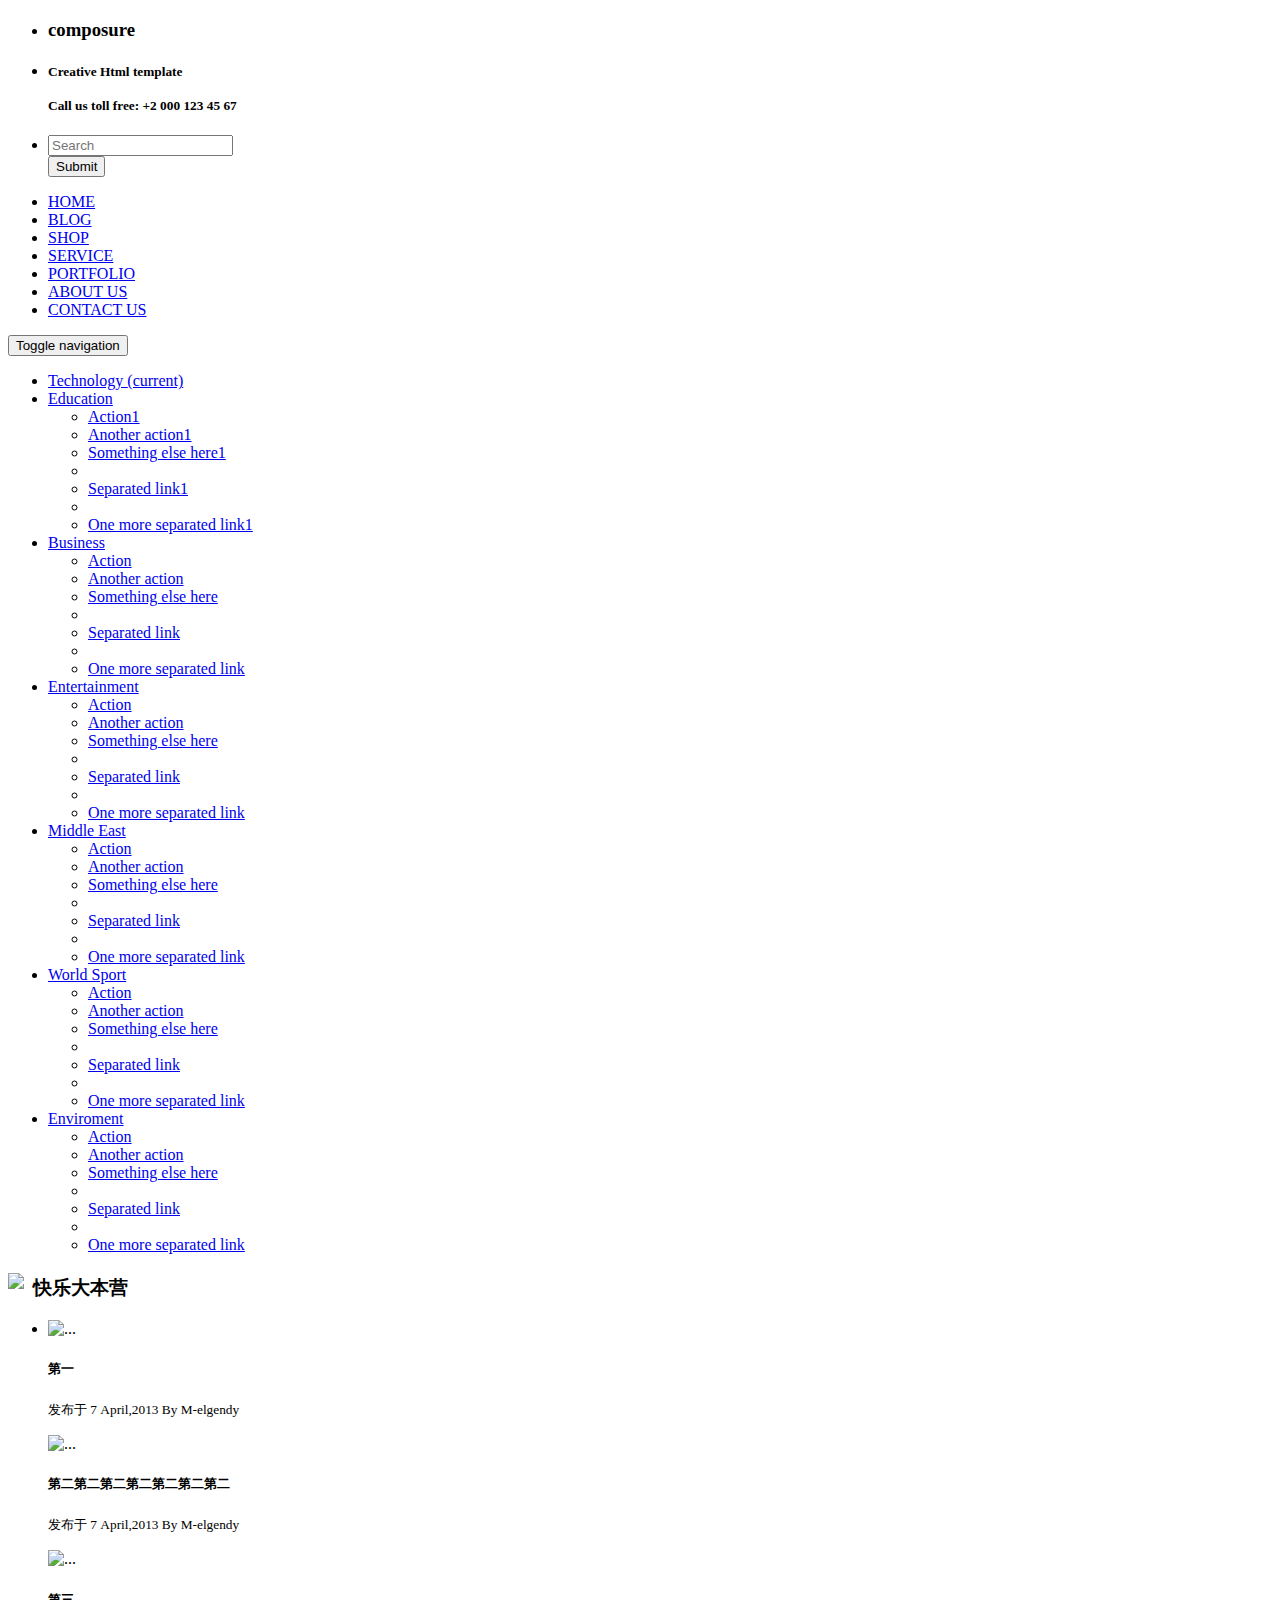
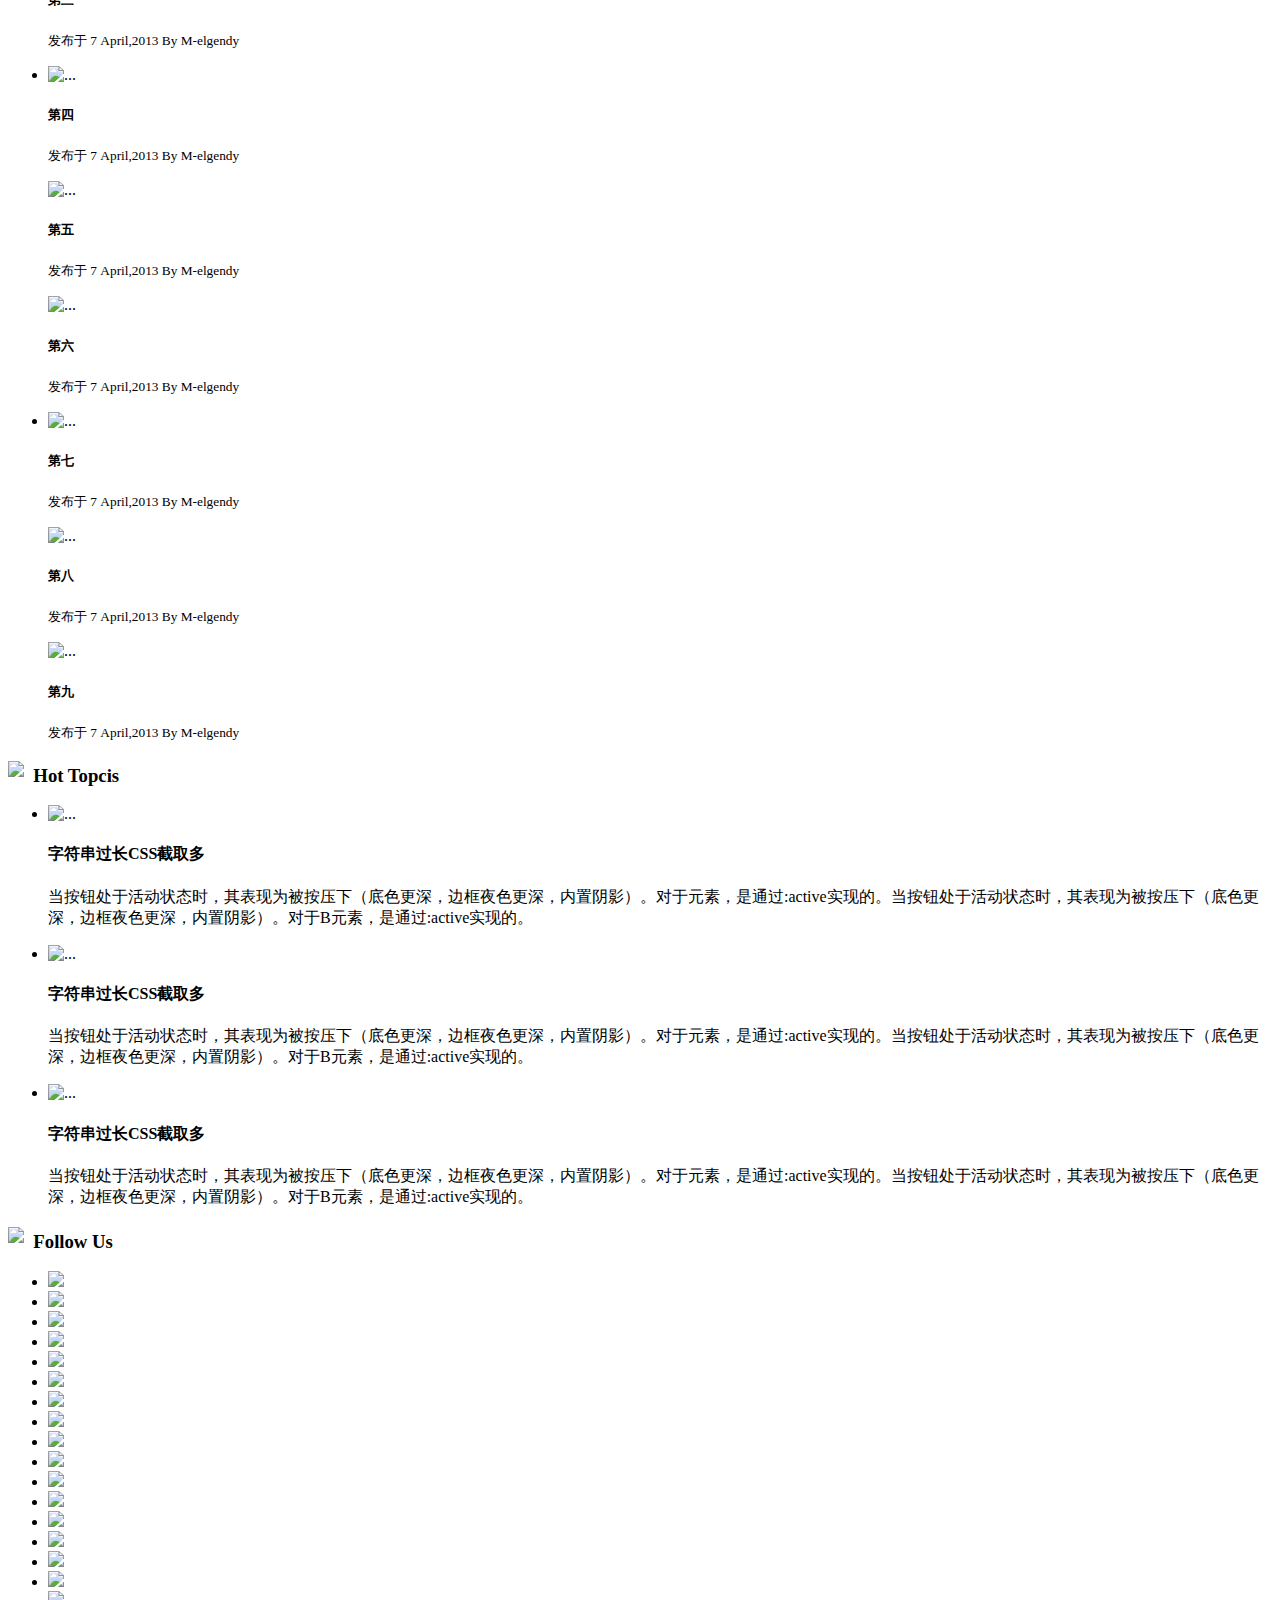
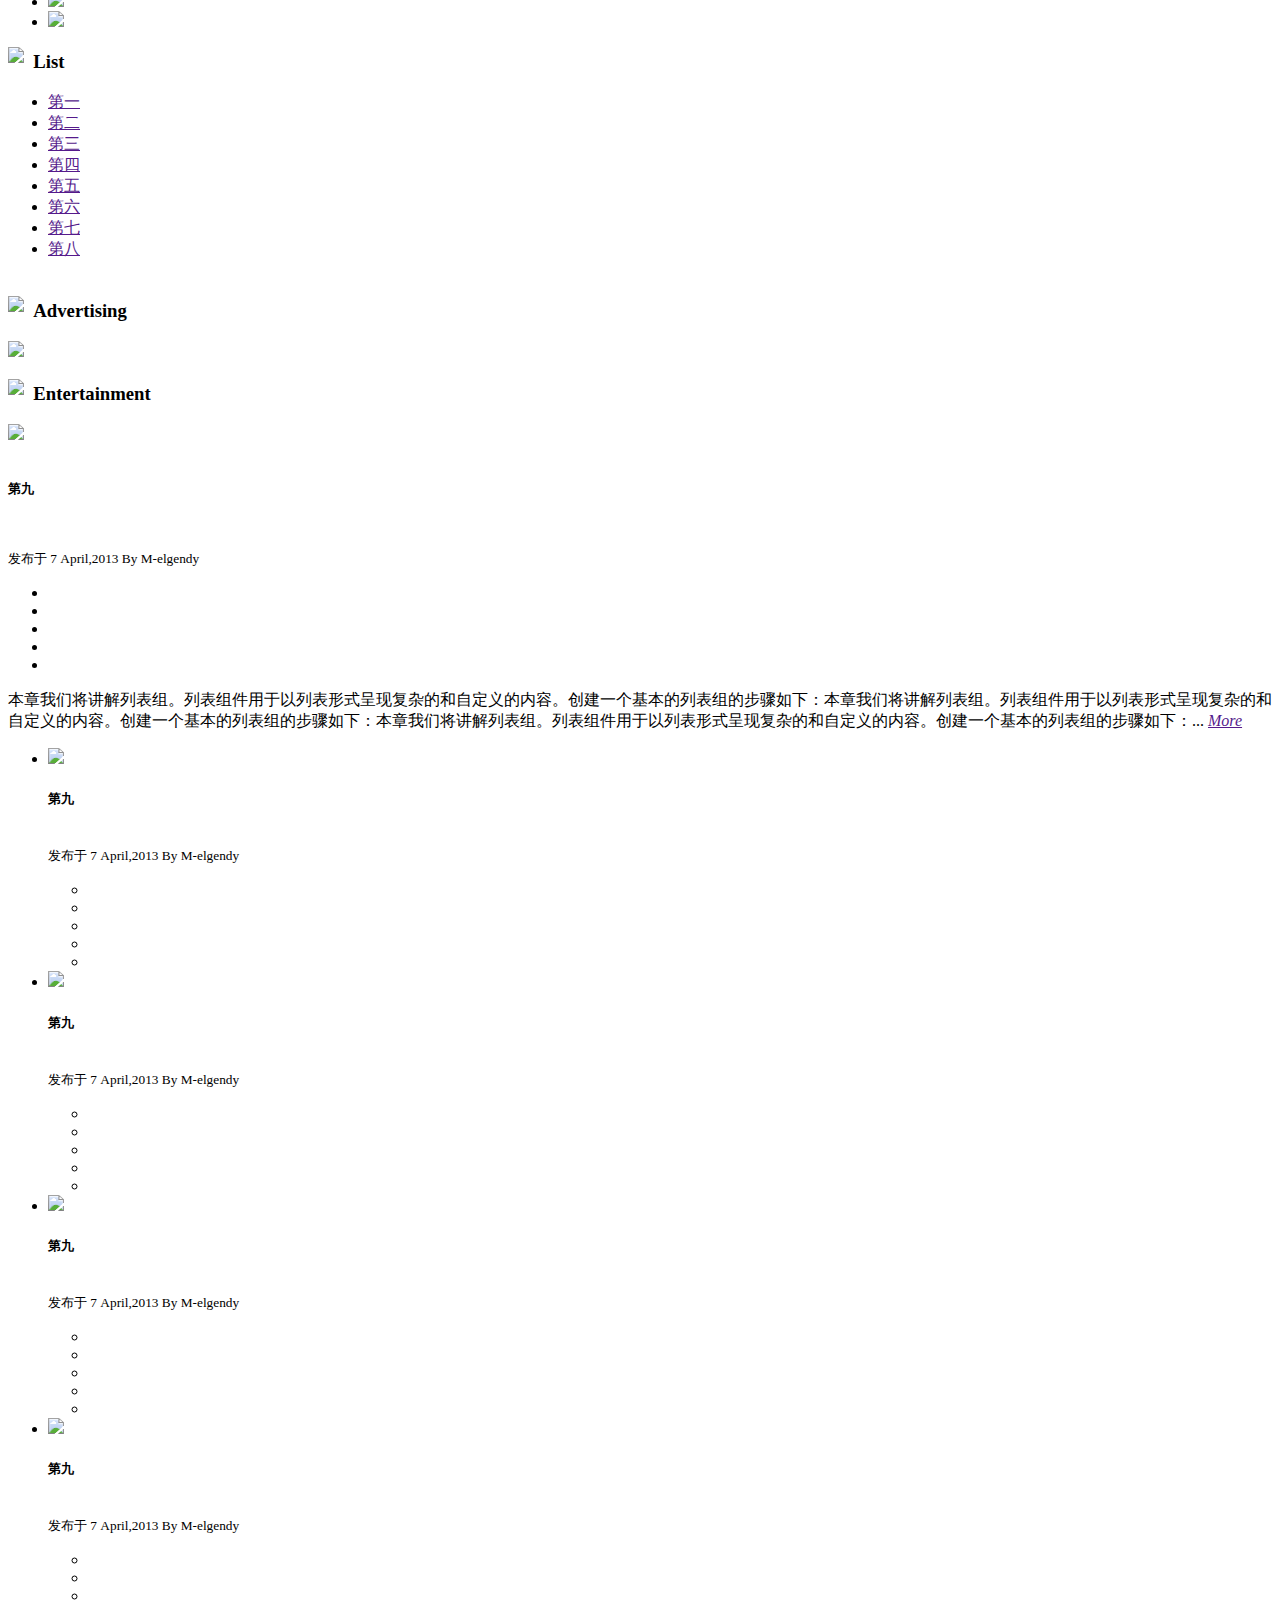
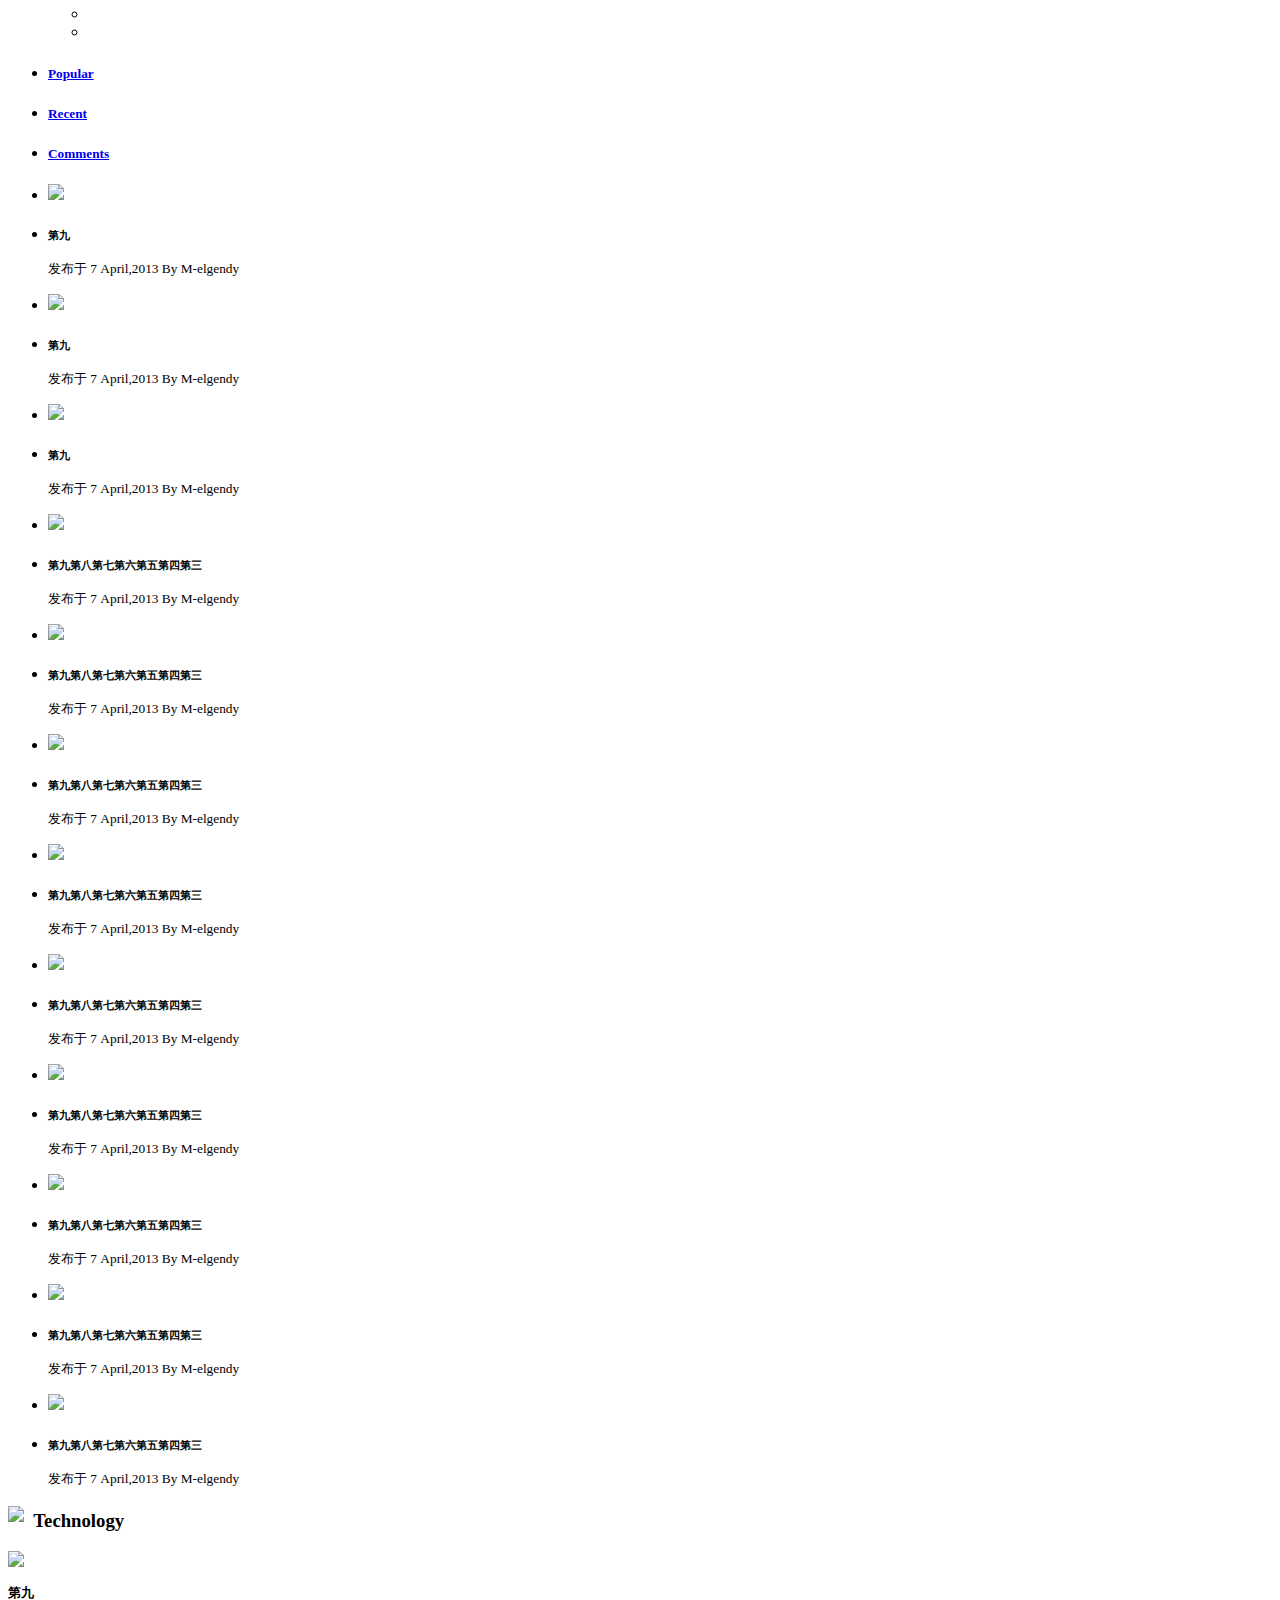
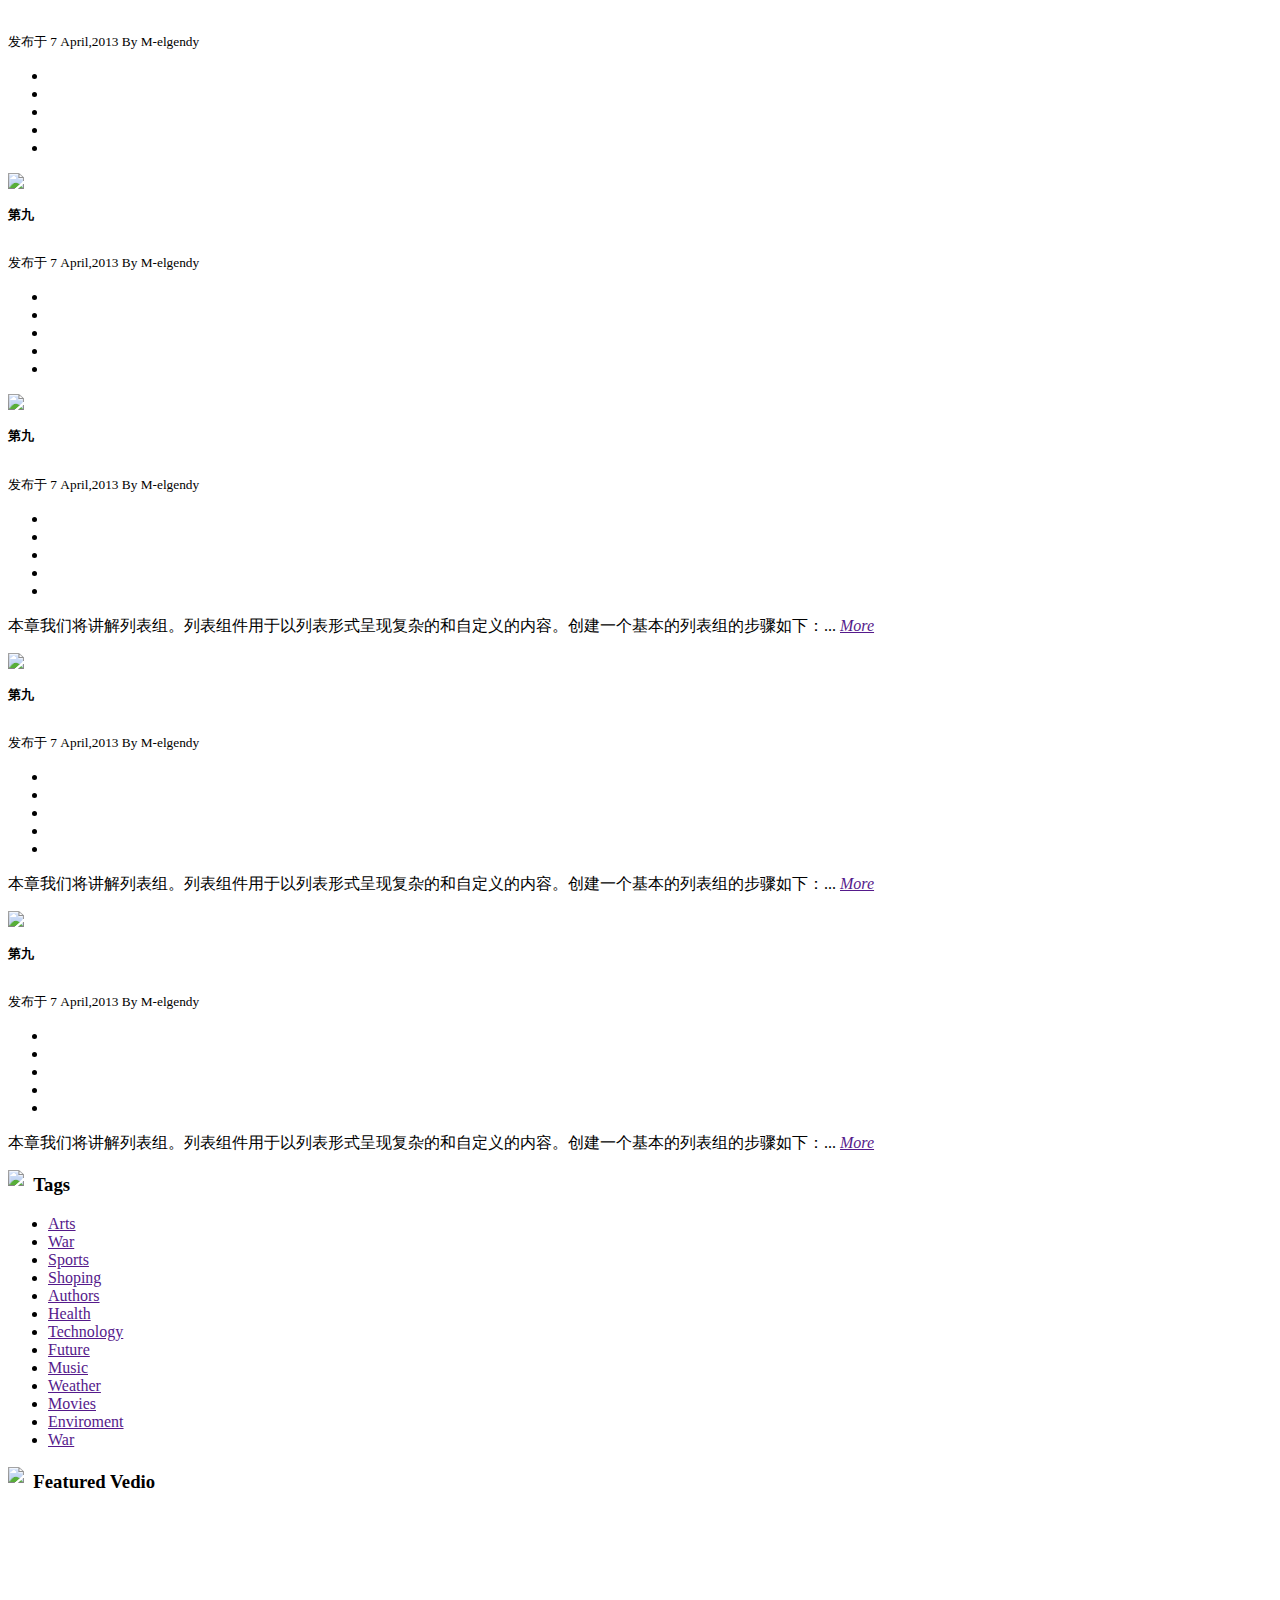
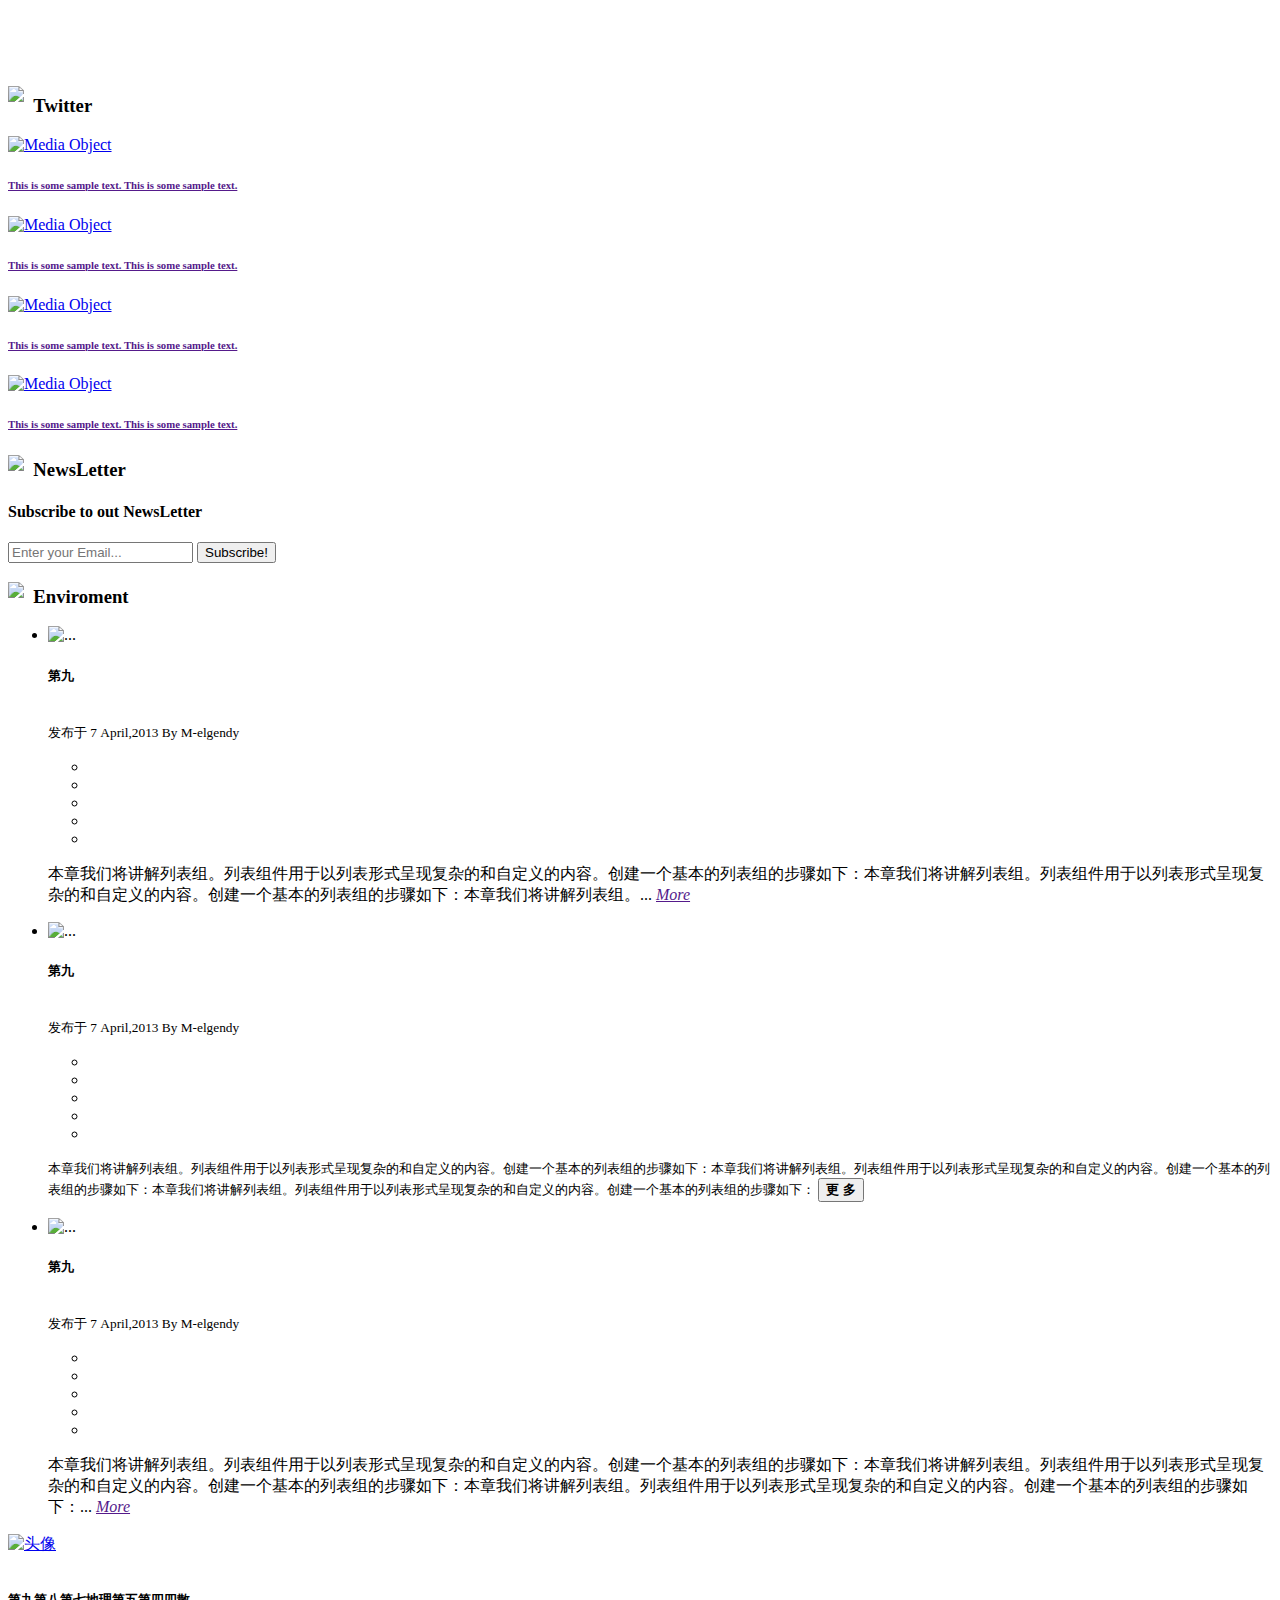
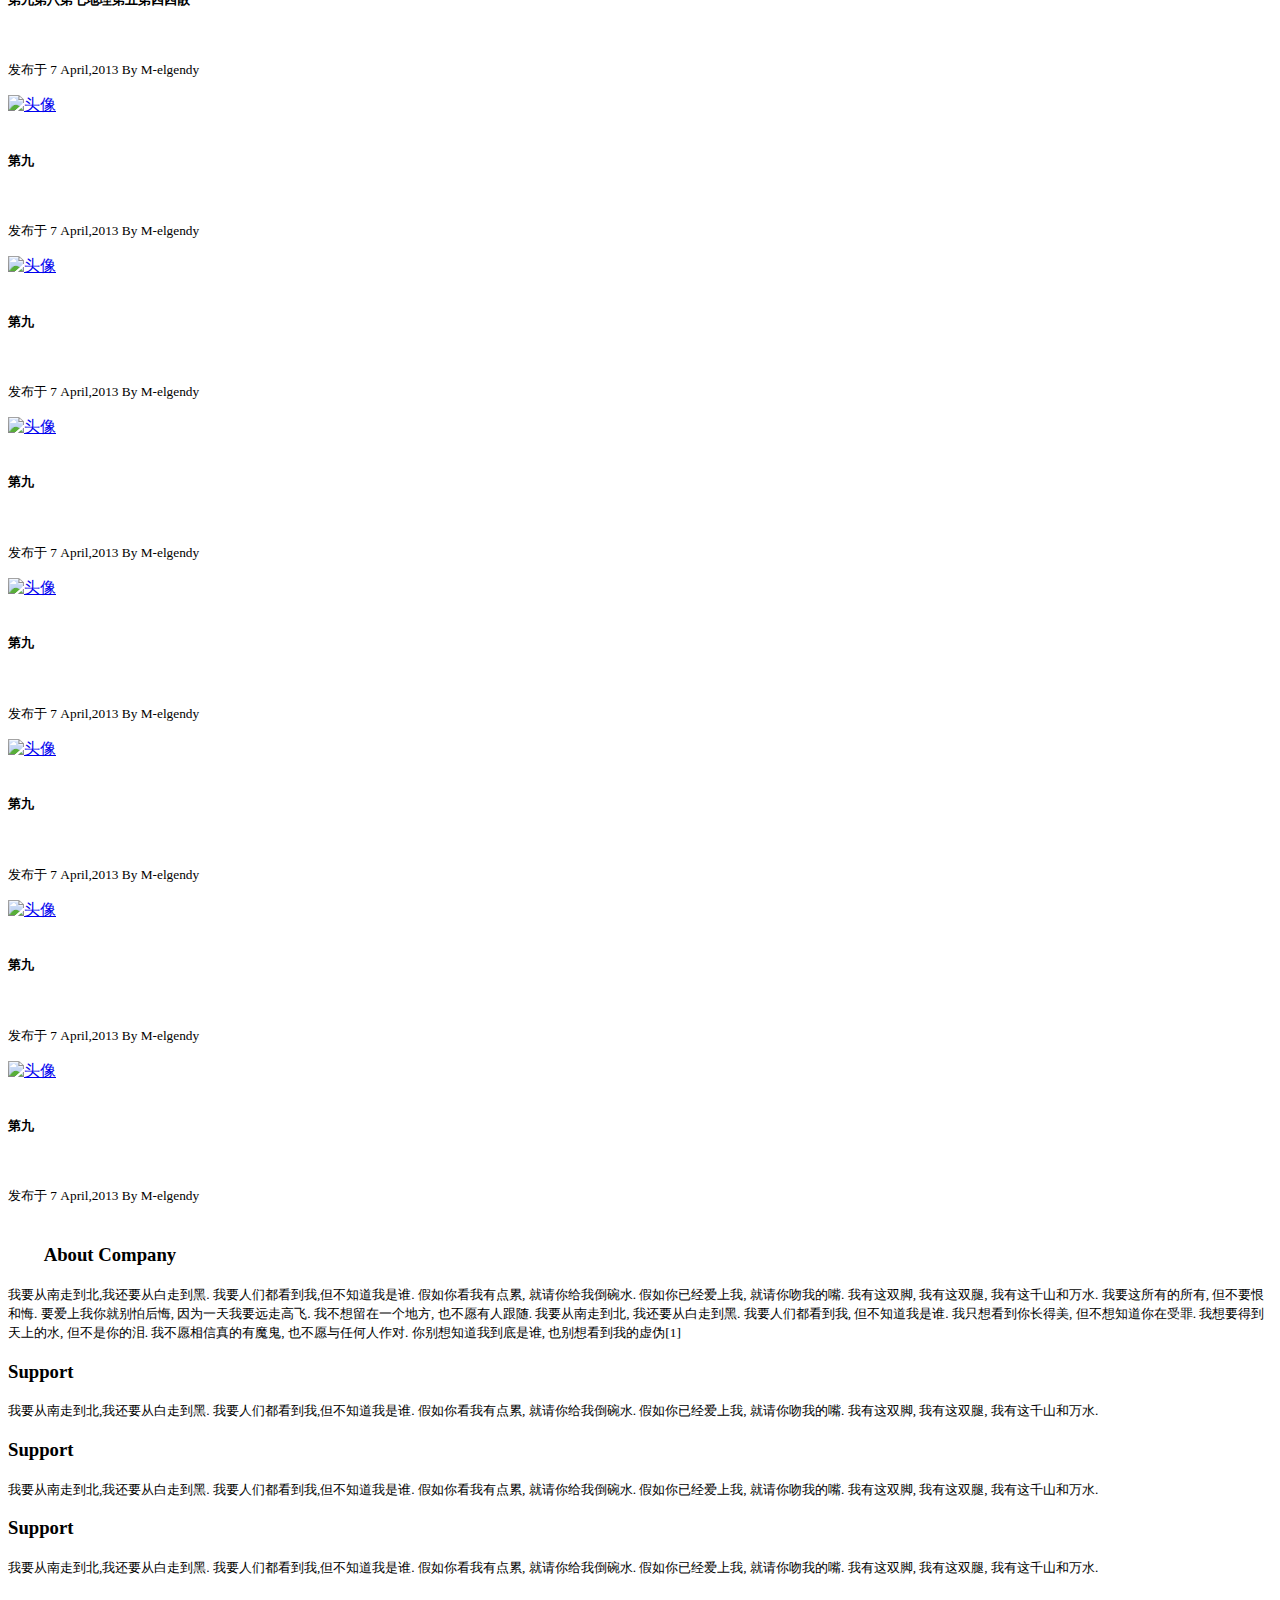
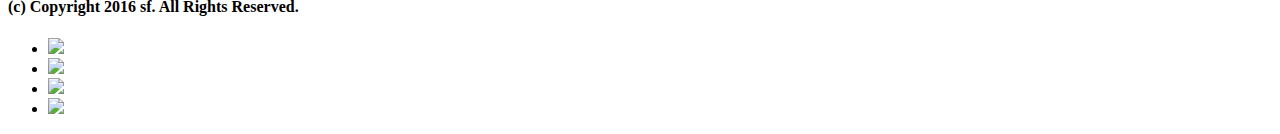
==== commit a0ae6fa3: "更新" ====
--- a/index.html
+++ b/index.html
@@ -14,15 +14,15 @@
 				user-scalable=yes：表示用户是否可以调整缩放比例
 			-->
 		<meta name="viewport" content="width=device-width,initial-scale=1.0,minimum-scale=1.0,maximum-scale=1.0,user-scalable=no"  />
-		<link href="css/video-js.css" rel="stylesheet" type="text/css">
-		<link rel="stylesheet" type="text/css" href="css/bootstrap.css"/>
-		<link rel="stylesheet" type="text/css" href="css/bootstrap-theme.min.css"/>
-		<link rel="stylesheet" type="text/css" href="css/style.css"/>
-		<link rel="stylesheet" type="text/css" href="css/responsive/responsiveslides.css"/>
-		<link rel="stylesheet" type="text/css" href="css/responsive/demo.css"/>
-		<script src="js/jquery-1.9.1.min.js" type="text/javascript" charset="utf-8"></script>
-		<script src="js/bootstrap.js" type="text/javascript" charset="utf-8"></script>
-		<script src="js/responsive/responsiveslides.min.js" type="text/javascript" charset="utf-8"></script>
+		<link href="/files/BootStrap/css/video-js.css" rel="stylesheet" type="text/css">
+		<link rel="stylesheet" type="text/css" href="/libs/bootstrap/dist/css/bootstrap.css"/>
+		<link rel="stylesheet" type="text/css" href="/libs/bootstrap/dist/css/bootstrap-theme.min.css"/>
+		<link rel="stylesheet" type="text/css" href="/files/BootStrap/css/style.css"/>
+		<link rel="stylesheet" type="text/css" href="/files/BootStrap/css/responsive/responsiveslides.css"/>
+		<link rel="stylesheet" type="text/css" href="/files/BootStrap/css/responsive/demo.css"/>
+		<script src="/files/BootStrap/js/jquery-1.9.1.min.js" type="text/javascript" charset="utf-8"></script>
+		<script src="/files/BootStrap/js/bootstrap.js" type="text/javascript" charset="utf-8"></script>
+		<script src="/files/BootStrap/js/responsive/responsiveslides.min.js" type="text/javascript" charset="utf-8"></script>
 	    <!--[if lt IE 9]>
 	    <script src="//cdn.bootcss.com/html5shiv/3.7.2/html5shiv.min.js"></script>
 	    <script src="//cdn.bootcss.com/respond.js/1.4.2/respond.min.js"></script>
@@ -32,16 +32,19 @@
 		<header class="">
 			<div class="container-fluid">
 				<ul class="list-unstyled">
-					<li class="col-md-2 " >
-						<h3 ><abbr class="text-uppercase textColor-ff8376">composure</abbr><span style="float: right;color: darkgray;">|</span></h3>
+					<li class="col-md-2 clearPaddingL bdR" >
+						<h3 >
+							<abbr class="text-uppercase textColor-ff8376">composure</abbr>
+							<!-- <span style="float: right;color: darkgray;">|</span> -->
+						</h3>
 					</li>
 					<li class="col-md-4">
-						<h4 class="right">
+						<h4 class="clearMarginT clearMarginB">
 							<p><small >Creative Html template</small></p>
 							<p><small>Call us toll free: +2 000 123 45 67</small></p>
 						</h4>
 					</li>
-					<li class="col-md-6 fmt">
+					<li class="fmt">
 						<form class="navbar-form navbar-right" role="search">
 					        <div class="form-group">
 					          <input type="text" class="form-control" placeholder="Search">
@@ -53,29 +56,29 @@
 				</ul>
 			</div>
 			<!--导航条-->
-			<!--<div class="container-fluid">
+			<div class="container-fluid">
 				<ul class="list-inline first-navbar">
-					<li class="active"><a href="#">HOME</a></li>
+					<li class="dropdown active"><a href="javascript:void(0)">HOME</a></li>
 			        <li>
-			        	<a href="#">BLOG</a>
+			        	<a href="/files/BootStrap/html/blog.html">BLOG</a>
 			        </li>
 			        <li class="dropdown">
-			          <a href="#">SHOP </a>
+			          <a href="/files/BootStrap/html/shop.html">SHOP </a>
 			        </li>
 			        <li class="dropdown">
-			          <a href="#" >SERVICE </a>
+			          <a href="/files/BootStrap/html/service.html" >SERVICE </a>
 			        </li>
 			        <li class="dropdown">
-			          <a href="#">PORTFOLIO </a>
+			          <a href="/files/BootStrap/html/portfolio.html">PORTFOLIO </a>
 			        </li>
 			        <li class="dropdown">
-			          <a href="#">ABOUT US</a>
+			          <a href="/files/BootStrap/html/about.html">ABOUT US</a>
 			        </li>
 			        <li class="dropdown">
-			          <a href="#">CONTACT US</a>
+			          <a href="/files/BootStrap/html/contact.html">CONTACT US</a>
 			        </li>
 				</ul>
-			</div>-->
+			</div>
 			<nav class="navbar navbar-inverse">
 			    <div class="navbar-header">
 					<button type="button" class="navbar-toggle collapsed" data-toggle="collapse" data-target="#bs-example-navbar-collapse-1" aria-expanded="false">
@@ -87,10 +90,10 @@
 			    </div>
 			    <div class="collapse navbar-collapse" id="bs-example-navbar-collapse-1">
 				      <ul class="nav navbar-nav">
-				        <li class="active"><a href="#">HOME <span class="sr-only">(current)</span></a></li>
+				        <li class="active"><a href="javascript:void(0)">Technology <span class="sr-only">(current)</span></a></li>
 				        <li>
-				        	<a href="html/blog.html" class="dropdown-toggle" data-hover="dropdown">BLOG</a>
-				        	<!--<ul class="dropdown-menu">
+				        	<a href="javascript:void(0)" class="dropdown-toggle" data-hover="dropdown">Education</a>
+				        	<ul class="dropdown-menu">
 					            <li><a href="#">Action1</a></li>
 					            <li><a href="#">Another action1</a></li>
 					            <li><a href="#">Something else here1</a></li>
@@ -98,11 +101,11 @@
 					            <li><a href="#">Separated link1</a></li>
 					            <li role="separator" class="divider"></li>
 					            <li><a href="#">One more separated link1</a></li>
-						    </ul>-->
+						    </ul>
 				        </li>
 				        <li class="dropdown">
-				          <a href="html/shop.html" class="dropdown-toggle" data-hover="dropdown" >SHOP </a>
-				          <!--<ul class="dropdown-menu">
+				          <a href="javascript:void(0)" class="dropdown-toggle" data-hover="dropdown" >Business </a>
+				          <ul class="dropdown-menu">
 				            <li><a href="#">Action</a></li>
 				            <li><a href="#">Another action</a></li>
 				            <li><a href="#">Something else here</a></li>
@@ -110,11 +113,11 @@
 				            <li><a href="#">Separated link</a></li>
 				            <li role="separator" class="divider"></li>
 				            <li><a href="#">One more separated link</a></li>
-				          </ul>-->
+				          </ul>
 				        </li>
 				        <li class="dropdown">
-				          <a href="#" class="dropdown-toggle" data-hover="dropdown" >SERVICE </a>
-				          <!--<ul class="dropdown-menu">
+				          <a href="javascript:void(0)" class="dropdown-toggle" data-hover="dropdown" >Entertainment </a>
+				          <ul class="dropdown-menu">
 				            <li><a href="#">Action</a></li>
 				            <li><a href="#">Another action</a></li>
 				            <li><a href="#">Something else here</a></li>
@@ -122,11 +125,11 @@
 				            <li><a href="#">Separated link</a></li>
 				            <li role="separator" class="divider"></li>
 				            <li><a href="#">One more separated link</a></li>
-				          </ul>-->
+				          </ul>
 				        </li>
 				        <li class="dropdown">
-				          <a href="#" class="dropdown-toggle" data-hover="dropdown" >PORTFOLIO </a>
-				          <!--<ul class="dropdown-menu">
+				          <a href="javascript:void(0)" class="dropdown-toggle" data-hover="dropdown" >Middle East </a>
+				          <ul class="dropdown-menu">
 				            <li><a href="#">Action</a></li>
 				            <li><a href="#">Another action</a></li>
 				            <li><a href="#">Something else here</a></li>
@@ -134,11 +137,11 @@
 				            <li><a href="#">Separated link</a></li>
 				            <li role="separator" class="divider"></li>
 				            <li><a href="#">One more separated link</a></li>
-				          </ul>-->
+				          </ul>
 				        </li>
 				        <li class="dropdown">
-				          <a href="#" class="dropdown-toggle" data-hover="dropdown" >ABOUT US</a>
-				          <!--<ul class="dropdown-menu">
+				          <a href="javascript:void(0)" class="dropdown-toggle" data-hover="dropdown" >World Sport</a>
+				          <ul class="dropdown-menu">
 				            <li><a href="#">Action</a></li>
 				            <li><a href="#">Another action</a></li>
 				            <li><a href="#">Something else here</a></li>
@@ -146,11 +149,11 @@
 				            <li><a href="#">Separated link</a></li>
 				            <li role="separator" class="divider"></li>
 				            <li><a href="#">One more separated link</a></li>
-				          </ul>-->
+				          </ul>
 				        </li>
 				        <li class="dropdown">
-				          <a href="#" class="dropdown-toggle" data-hover="dropdown" >CONTACT US</a>
-				          <!--<ul class="dropdown-menu">
+				          <a href="javascript:void(0)" class="dropdown-toggle" data-hover="dropdown" >Enviroment</a>
+				          <ul class="dropdown-menu">
 				            <li><a href="#">Action</a></li>
 				            <li><a href="#">Another action</a></li>
 				            <li><a href="#">Something else here</a></li>
@@ -158,7 +161,7 @@
 				            <li><a href="#">Separated link</a></li>
 				            <li role="separator" class="divider"></li>
 				            <li><a href="#">One more separated link</a></li>
-				          </ul>-->
+				          </ul>
 				        </li>
 				      </ul>
 				  </div>
@@ -174,7 +177,7 @@
 				<div class="row">
 					<div class="col-md-12 col-sm-12">
 						<h3 class="text-uppercase textColor-606060">
-							<img src="img/title-fr/fr1.png" style="margin-bottom: 5px;"/>
+							<img src="/files/BootStrap/img/title-fr/fr1.png" style="margin-bottom: 5px;"/>
 							&nbsp;快乐大本营
 						</h3>
 					</div>
@@ -185,7 +188,7 @@
 					        <li>
 					          	<div class="col-sm-4 col-md-4 col-xs-12">
 									<div class="thumbnail">
-										<img src="img/banner2.png" alt="...">
+										<img src="/files/BootStrap/img/banner2.png" alt="...">
 										<div class="">
 											<h5><dl class="dl-horizontal"><dt>第一</dt></dl> </h5>
 											<p><small>发布于 <abbr class="text-red">7 April,2013</abbr> By <abbr class="text-red">M-elgendy</abbr></small></p>
@@ -194,7 +197,7 @@
 								</div>
 								<div class="col-sm-4 col-md-4 col-xs-12">
 									<div class="thumbnail">
-										<img src="img/banner2.png" alt="...">
+										<img src="/files/BootStrap/img/banner2.png" alt="...">
 										<div class="">
 											<h5 ><dl class="dl-horizontal"><dt>第二第二第二第二第二第二第二</dt></dl>  </h5>
 											<p><small>发布于 <abbr class="text-red">7 April,2013</abbr> By <abbr class="text-red">M-elgendy</abbr></small></p>
@@ -203,7 +206,7 @@
 								</div>
 								<div class="col-sm-4 col-md-4 col-xs-12">
 									<div class="thumbnail">
-										<img src="img/banner2.png" alt="...">
+										<img src="/files/BootStrap/img/banner2.png" alt="...">
 										<div class="">
 											<h5><dl class="dl-horizontal"><dt>第三</dt></dl>  </h5>
 											<p><small>发布于 <abbr class="text-red">7 April,2013</abbr> By <abbr class="text-red">M-elgendy</abbr></small></p>
@@ -214,7 +217,7 @@
 					         <li>
 					          	<div class="col-sm-4 col-md-4">
 									<div class="thumbnail">
-										<img src="img/banner2.png" alt="...">
+										<img src="/files/BootStrap/img/banner2.png" alt="...">
 										<div class="">
 											<h5><dl class="dl-horizontal"><dt>第四</dt></dl></h5>
 											<p><small>发布于 <abbr class="text-red">7 April,2013</abbr> By <abbr class="text-red">M-elgendy</abbr></small></p>
@@ -223,7 +226,7 @@
 								</div>
 								<div class="col-sm-4 col-md-4">
 									<div class="thumbnail">
-										<img src="img/banner2.png" alt="...">
+										<img src="/files/BootStrap/img/banner2.png" alt="...">
 										<div class="">
 											<h5><dl class="dl-horizontal"><dt>第五</dt></dl></h5>
 											<p><small>发布于 <abbr class="text-red">7 April,2013</abbr> By <abbr class="text-red">M-elgendy</abbr></small></p>
@@ -232,7 +235,7 @@
 								</div>
 								<div class="col-sm-4 col-md-4">
 									<div class="thumbnail">
-										<img src="img/banner2.png" alt="...">
+										<img src="/files/BootStrap/img/banner2.png" alt="...">
 										<div class="">
 											<h5><dl class="dl-horizontal"><dt>第六</dt></dl></h5>
 											<p><small>发布于 <abbr class="text-red">7 April,2013</abbr> By <abbr class="text-red">M-elgendy</abbr></small></p>
@@ -243,7 +246,7 @@
 					         <li>
 					          	<div class="col-sm-4 col-md-4">
 									<div class="thumbnail">
-										<img src="img/banner2.png" alt="...">
+										<img src="/files/BootStrap/img/banner2.png" alt="...">
 										<div class="">
 											<h5><dl class="dl-horizontal"><dt>第七</dt></dl></h5>
 											<p><small>发布于 <abbr class="text-red">7 April,2013</abbr> By <abbr class="text-red">M-elgendy</abbr></small></p>
@@ -252,7 +255,7 @@
 								</div>
 								<div class="col-sm-4 col-md-4">
 									<div class="thumbnail">
-										<img src="img/banner2.png" alt="...">
+										<img src="/files/BootStrap/img/banner2.png" alt="...">
 										<div class="">
 											<h5><dl class="dl-horizontal"><dt>第八</dt></dl></h5>
 											<p><small>发布于 <abbr class="text-red">7 April,2013</abbr> By <abbr class="text-red">M-elgendy</abbr></small></p>
@@ -261,7 +264,7 @@
 								</div>
 								<div class="col-sm-4 col-md-4">
 									<div class="thumbnail">
-										<img src="img/banner2.png" alt="...">
+										<img src="/files/BootStrap/img/banner2.png" alt="...">
 										<div class="">
 											<h5><dl class="dl-horizontal"><dt>第九</dt></dl></h5>
 											<p><small>发布于 <abbr class="text-red">7 April,2013</abbr> By <abbr class="text-red">M-elgendy</abbr></small></p>
@@ -278,7 +281,7 @@
 				<div class="col-md-9 col-sm-9 col-xs-12">
 			<!--Hot Topics-->
     				<h3 class="text-uppercase textColor-606060">
-						<img src="img/title-fr/fr2.png" style="margin-bottom: 5px;"/>
+						<img src="/files/BootStrap/img/title-fr/fr2.png" style="margin-bottom: 5px;"/>
 						&nbsp;Hot Topcis
 					</h3>
 					<div class="row">
@@ -287,10 +290,10 @@
 						        <li>
 						          	<div class="col-sm-12 col-md-12">
 										<div class="thumbnail">
-											<img src="img/banner2.png" alt="...">
+											<img src="/files/BootStrap/img/banner2.png" alt="...">
 											<div class="caption">
-												<h6>字符串过长CSS截取多 </h6>
-												<p><small>当按钮处于活动状态时，其表现为被按压下（底色更深，边框夜色更深，内置阴影）。对于元素，是通过:active实现的。当按钮处于活动状态时，其表现为被按压下（底色更深，边框夜色更深，内置阴影）。对于B元素，是通过:active实现的。</small></p>
+												<h4>字符串过长CSS截取多 </h4>
+												<p>当按钮处于活动状态时，其表现为被按压下（底色更深，边框夜色更深，内置阴影）。对于元素，是通过:active实现的。当按钮处于活动状态时，其表现为被按压下（底色更深，边框夜色更深，内置阴影）。对于B元素，是通过:active实现的。</p>
 						  					</div>
 										</div>
 									</div>
@@ -298,10 +301,10 @@
 						         <li>
 						          	<div class="col-sm-12 col-md-12">
 										<div class="thumbnail">
-											<img src="img/banner2.png" alt="...">
+											<img src="/files/BootStrap/img/banner2.png" alt="...">
 											<div class="caption">
-												<h6>字符串过长CSS截取多 </h6>
-												<p><small>当按钮处于活动状态时，其表现为被按压下（底色更深，边框夜色更深，内置阴影）。对于元素，是通过:active实现的。当按钮处于活动状态时，其表现为被按压下（底色更深，边框夜色更深，内置阴影）。对于B元素，是通过:active实现的。</small></p>
+												<h4>字符串过长CSS截取多 </h4>
+												<p>当按钮处于活动状态时，其表现为被按压下（底色更深，边框夜色更深，内置阴影）。对于元素，是通过:active实现的。当按钮处于活动状态时，其表现为被按压下（底色更深，边框夜色更深，内置阴影）。对于B元素，是通过:active实现的。</p>
 						  					</div>
 										</div>
 									</div>
@@ -309,10 +312,10 @@
 						        <li>
 						          	<div class="col-sm-12 col-md-12">
 										<div class="thumbnail">
-											<img src="img/banner2.png" alt="...">
+											<img src="/files/BootStrap/img/banner2.png" alt="...">
 											<div class="caption">
-												<h6>字符串过长CSS截取多 </h6>
-												<p><small>当按钮处于活动状态时，其表现为被按压下（底色更深，边框夜色更深，内置阴影）。对于元素，是通过:active实现的。当按钮处于活动状态时，其表现为被按压下（底色更深，边框夜色更深，内置阴影）。对于B元素，是通过:active实现的。</small></p>
+												<h4>字符串过长CSS截取多 </h4>
+												<p>当按钮处于活动状态时，其表现为被按压下（底色更深，边框夜色更深，内置阴影）。对于元素，是通过:active实现的。当按钮处于活动状态时，其表现为被按压下（底色更深，边框夜色更深，内置阴影）。对于B元素，是通过:active实现的。</p>
 						  					</div>
 										</div>
 									</div>
@@ -321,70 +324,70 @@
 						</div>
 					</div>
        			</div>
-       			<div class="col-md-3 col-sm-3 col-xs-12 pull-right">
+       			<div class="col-md-3 col-sm-3 col-xs-12 pull-right followus">
        				<h3 class="text-uppercase textColor-606060">
-						<img src="img/title-fr/fr3.png" style="margin-bottom: 5px;"/>
-						&nbsp;Follow
+						<img src="/files/BootStrap/img/title-fr/fr3.png" style="margin-bottom: 5px;"/>
+						&nbsp;Follow Us
 					</h3>
 					<ul class="list-inline">
 						<li class="col-md-2 col-sm-3 col-xs-2 ">
-							<a href=""><span class="thumbnail"><img src="img/sprite/sprite1.png"/></span></a>
-						</li>
-						<li class="col-md-2 col-sm-3 col-xs-2 ">
-							<a href=""><span class="thumbnail"><img src="img/sprite/sprite2.png"/></span></a>
-						</li>
-						<li class="col-md-2 col-sm-3 col-xs-2 ">
-							<a href=""><span class="thumbnail"><img src="img/sprite/sprite3.png"/></span></a>
-						</li>
-						<li class="col-md-2 col-sm-3 col-xs-2 ">
-							<a href=""><span class="thumbnail"><img src="img/sprite/sprite4.png"/></span></a>
-						</li>
-						<li class="col-md-2 col-sm-3 col-xs-2 ">
-							<a href=""><span class="thumbnail"><img src="img/sprite/sprite5.png"/></span></a>
-						</li>
-						<li class="col-md-2 col-sm-3 col-xs-2 ">
-							<a href=""><span class="thumbnail"><img src="img/sprite/sprite6.png"/></span></a>
-						</li>
-						<li class="col-md-2 col-sm-3 col-xs-2 ">
-							<a href=""><span class="thumbnail"><img src="img/sprite/sprite7.png"/></span></a>
-						</li>
-						<li class="col-md-2 col-sm-3 col-xs-2 ">
-							<a href=""><span class="thumbnail"><img src="img/sprite/sprite8.png"/></span></a>
-						</li>
-						<li class="col-md-2 col-sm-3 col-xs-2 ">
-							<a href=""><span class="thumbnail"><img src="img/sprite/sprite9.png"/></span></a>
-						</li>
-						<li class="col-md-2 col-sm-3 col-xs-2 ">
-							<a href=""><span class="thumbnail"><img src="img/sprite/sprite10.png"/></span></a>
-						</li>
-						<li class="col-md-2 col-sm-3 col-xs-2 ">
-							<a href=""><span class="thumbnail"><img src="img/sprite/sprite11.png"/></span></a>
-						</li>
-						<li class="col-md-2 col-sm-3 col-xs-2 ">
-							<a href=""><span class="thumbnail"><img src="img/sprite/sprite12.png"/></span></a>
-						</li>
-						<li class="col-md-2 col-sm-3 col-xs-2 ">
-							<a href=""><span class="thumbnail"><img src="img/sprite/sprite13.png"/></span></a>
-						</li>
-						<li class="col-md-2 col-sm-3 col-xs-2 ">
-							<a href=""><span class="thumbnail"><img src="img/sprite/sprite14.png"/></span></a>
-						</li>
-						<li class="col-md-2 col-sm-3 col-xs-2 ">
-							<a href=""><span class="thumbnail"><img src="img/sprite/sprite15.png"/></span></a>
-						</li>
-						<li class="col-md-2 col-sm-3 col-xs-2 ">
-							<a href=""><span class="thumbnail"><img src="img/sprite/sprite16.png"/></span></a>
-						</li>
-						<li class="col-md-2 col-sm-3 col-xs-2 ">
-							<a href=""><span class="thumbnail"><img src="img/sprite/sprite17.png"/></span></a>
-						</li>
-						<li class="col-md-2 col-sm-3 col-xs-2 ">
-							<a href=""><span class="thumbnail"><img src="img/sprite/sprite18.png"/></span></a>
+							<a href=""><span class="thumbnail"><img src="/files/BootStrap/img/sprite/sprite1.png"/></span></a>
+						</li>
+						<li class="col-md-2 col-sm-3 col-xs-2 ">
+							<a href=""><span class="thumbnail"><img src="/files/BootStrap/img/sprite/sprite2.png"/></span></a>
+						</li>
+						<li class="col-md-2 col-sm-3 col-xs-2 ">
+							<a href=""><span class="thumbnail"><img src="/files/BootStrap/img/sprite/sprite3.png"/></span></a>
+						</li>
+						<li class="col-md-2 col-sm-3 col-xs-2 ">
+							<a href=""><span class="thumbnail"><img src="/files/BootStrap/img/sprite/sprite4.png"/></span></a>
+						</li>
+						<li class="col-md-2 col-sm-3 col-xs-2 ">
+							<a href=""><span class="thumbnail"><img src="/files/BootStrap/img/sprite/sprite5.png"/></span></a>
+						</li>
+						<li class="col-md-2 col-sm-3 col-xs-2 ">
+							<a href=""><span class="thumbnail"><img src="/files/BootStrap/img/sprite/sprite6.png"/></span></a>
+						</li>
+						<li class="col-md-2 col-sm-3 col-xs-2 ">
+							<a href=""><span class="thumbnail"><img src="/files/BootStrap/img/sprite/sprite7.png"/></span></a>
+						</li>
+						<li class="col-md-2 col-sm-3 col-xs-2 ">
+							<a href=""><span class="thumbnail"><img src="/files/BootStrap/img/sprite/sprite8.png"/></span></a>
+						</li>
+						<li class="col-md-2 col-sm-3 col-xs-2 ">
+							<a href=""><span class="thumbnail"><img src="/files/BootStrap/img/sprite/sprite9.png"/></span></a>
+						</li>
+						<li class="col-md-2 col-sm-3 col-xs-2 ">
+							<a href=""><span class="thumbnail"><img src="/files/BootStrap/img/sprite/sprite10.png"/></span></a>
+						</li>
+						<li class="col-md-2 col-sm-3 col-xs-2 ">
+							<a href=""><span class="thumbnail"><img src="/files/BootStrap/img/sprite/sprite11.png"/></span></a>
+						</li>
+						<li class="col-md-2 col-sm-3 col-xs-2 ">
+							<a href=""><span class="thumbnail"><img src="/files/BootStrap/img/sprite/sprite12.png"/></span></a>
+						</li>
+						<li class="col-md-2 col-sm-3 col-xs-2 ">
+							<a href=""><span class="thumbnail"><img src="/files/BootStrap/img/sprite/sprite13.png"/></span></a>
+						</li>
+						<li class="col-md-2 col-sm-3 col-xs-2 ">
+							<a href=""><span class="thumbnail"><img src="/files/BootStrap/img/sprite/sprite14.png"/></span></a>
+						</li>
+						<li class="col-md-2 col-sm-3 col-xs-2 ">
+							<a href=""><span class="thumbnail"><img src="/files/BootStrap/img/sprite/sprite15.png"/></span></a>
+						</li>
+						<li class="col-md-2 col-sm-3 col-xs-2 ">
+							<a href=""><span class="thumbnail"><img src="/files/BootStrap/img/sprite/sprite16.png"/></span></a>
+						</li>
+						<li class="col-md-2 col-sm-3 col-xs-2 ">
+							<a href=""><span class="thumbnail"><img src="/files/BootStrap/img/sprite/sprite17.png"/></span></a>
+						</li>
+						<li class="col-md-2 col-sm-3 col-xs-2 ">
+							<a href=""><span class="thumbnail"><img src="/files/BootStrap/img/sprite/sprite18.png"/></span></a>
 						</li>
 					</ul>
 					<div class="list">
 						<h3 class="text-uppercase textColor-606060 clear" style="margin-top: 10px;">
-							<img src="img/title-fr/fr4.png" style="margin-bottom: 5px;"/>
+							<img src="/files/BootStrap/img/title-fr/fr4.png" style="margin-bottom: 5px;"/>
 							&nbsp;List
 						</h3>
 						<ul class="list-inline">
@@ -415,26 +418,26 @@
 						</ul>
 					</div>
        				<div class="">
-       					<h3 class="text-uppercase textColor-606060 clear" style="margin-top: 10px; display: inline-block;">
-							<img src="img/title-fr/fr5.png" style="margin-bottom: 5px;"/>
+       					<h3 class="text-uppercase textColor-606060 clear" style="margin-top: 20px; display: inline-block;">
+							<img src="/files/BootStrap/img/title-fr/fr5.png" style="margin-bottom: 5px;"/>
 							&nbsp;Advertising
 						</h3>
        				</div>
 					<div class="thumbnail">
 						<a href="">
-							<img src="img/banner3.jpg"/>
+							<img src="/files/BootStrap/img/banner3.jpg"/>
 						</a>
 					</div>
        			</div>
 				<div class="col-md-9 col-sm-9">
 					<h3 class="text-uppercase textColor-606060">
-						<img src="img/title-fr/fr3.png" style="margin-bottom: 5px;"/>
+						<img src="/files/BootStrap/img/title-fr/fr3.png" style="margin-bottom: 5px;"/>
 						&nbsp;Entertainment
 					</h3>
 					<div class="row">
 						<div class="col-md-6 col-sm-6">
 							<div class="thumbnail clearPadding">
-								<img src="img/banner3.jpg"/>
+								<img src="/files/BootStrap/img/banner3.jpg"/>
 								<div class="caption">
 									<h5 style="display: inline-block;width: 100%;"><dl class="dl-horizontal"><dt>第九</dt></dl></h5>
 									<p><small>发布于 <abbr class="text-red">7 April,2013</abbr> By <abbr class="text-red">M-elgendy</abbr></small></p>
@@ -446,12 +449,8 @@
 										<li class=""><span class="glyphicon glyphicon-star text-dfdfdf"></span></li>
 									</ul>
 									<p>
-										<small >本章我们将讲解列表组。列表组件用于以列表形式呈现复杂的和自定义的内容。创建一个基本的列表组的步骤如下：本章我们将讲解列表组。列表组件用于以列表形式呈现复杂的和自定义的内容。创建一个基本的列表组的步骤如下：本章我们将讲解列表组。列表组件用于以列表形式呈现复杂的和自定义的内容。创建一个基本的列表组的步骤如下：
-											<button type="button" class="btn btn-info pull-right ">
-												<b>更&nbsp;多</b>
-											</button>
-										</small>
-										
+										本章我们将讲解列表组。列表组件用于以列表形式呈现复杂的和自定义的内容。创建一个基本的列表组的步骤如下：本章我们将讲解列表组。列表组件用于以列表形式呈现复杂的和自定义的内容。创建一个基本的列表组的步骤如下：本章我们将讲解列表组。列表组件用于以列表形式呈现复杂的和自定义的内容。创建一个基本的列表组的步骤如下：...
+										<a href="" class="textColor-ff8376"><em>More</em></a>
 									</p>
 								</div>
 							</div>
@@ -460,7 +459,7 @@
 							<ul class="list-inline">
 								<li class="col-md-6 col-sm-6 padding0">
 									<div class="thumbnail clearPadding">
-										<img src="img/banner1.png"/>
+										<img src="/files/BootStrap/img/banner1.png"/>
 										<div class="caption">
 											<h5 style="display: inline-block;width: 100%;"><dl class="dl-horizontal"><dt>第九</dt></dl></h5>
 											<p><small>发布于 <abbr class="text-red">7 April,2013</abbr> By <abbr class="text-red">M-elgendy</abbr></small></p>
@@ -476,7 +475,7 @@
 								</li>
 								<li class="col-md-6 col-sm-6 padding0">
 									<div class="thumbnail clearPadding">
-										<img src="img/banner1.png"/>
+										<img src="/files/BootStrap/img/banner1.png"/>
 										<div class="caption">
 											<h5 style="display: inline-block;width: 100%;"><dl class="dl-horizontal"><dt>第九</dt></dl></h5>
 											<p><small>发布于 <abbr class="text-red">7 April,2013</abbr> By <abbr class="text-red">M-elgendy</abbr></small></p>
@@ -492,7 +491,7 @@
 								</li>
 								<li class="col-md-6 col-sm-6 padding0">
 									<div class="thumbnail clearPadding">
-										<img src="img/banner1.png"/>
+										<img src="/files/BootStrap/img/banner1.png"/>
 										<div class="caption">
 											<h5 style="display: inline-block;width: 100%;"><dl class="dl-horizontal"><dt>第九</dt></dl></h5>
 											<p><small>发布于 <abbr class="text-red">7 April,2013</abbr> By <abbr class="text-red">M-elgendy</abbr></small></p>
@@ -508,7 +507,7 @@
 								</li>
 								<li class="col-md-6 col-sm-6 padding0">
 									<div class="thumbnail clearPadding">
-										<img src="img/banner1.png"/>
+										<img src="/files/BootStrap/img/banner1.png"/>
 										<div class="caption">
 											<h5 style="display: inline-block;width: 100%;"><dl class="dl-horizontal"><dt>第九</dt></dl></h5>
 											<p><small>发布于 <abbr class="text-red">7 April,2013</abbr> By <abbr class="text-red">M-elgendy</abbr></small></p>
@@ -539,7 +538,7 @@
 							<ul class="list-unstyled pull-left">
 								<li class="col-md-6 col-sm-12 clearPaddingL">
 									<div class="thumbnail img-box">
-										<img src="img/banner1.png"/>
+										<img src="/files/BootStrap/img/banner1.png"/>
 									</div>
 								</li>
 								<li class="col-md-6 col-sm-12 clearPaddingL clearPaddingR">
@@ -552,7 +551,7 @@
 							<ul class="list-unstyled pull-left">
 								<li class="col-md-6 col-sm-12 clearPaddingL ">
 									<div class="thumbnail">
-										<img src="img/banner1.png"/>
+										<img src="/files/BootStrap/img/banner1.png"/>
 									</div>
 								</li>
 								<li class="col-md-6 col-sm-12 clearPaddingL clearPaddingR">
@@ -565,7 +564,7 @@
 							<ul class="list-unstyled pull-left">
 								<li class="col-md-6 col-sm-12 clearPaddingL ">
 									<div class="thumbnail">
-										<img src="img/banner1.png"/>
+										<img src="/files/BootStrap/img/banner1.png"/>
 									</div>
 								</li>
 								<li class="col-md-6 col-sm-12 clearPaddingL clearPaddingR">
@@ -578,7 +577,7 @@
 							<ul class="list-unstyled pull-left">
 								<li class="col-md-6 col-sm-12 clearPaddingL ">
 									<div class="thumbnail">
-										<img src="img/banner1.png"/>
+										<img src="/files/BootStrap/img/banner1.png"/>
 									</div>
 								</li>
 								<li class="col-md-6 col-sm-12 clearPaddingL clearPaddingR">
@@ -593,7 +592,7 @@
 							<ul class="list-unstyled pull-left">
 								<li class="col-md-6 col-sm-12 clearPaddingL">
 									<div class="thumbnail">
-										<img src="img/banner1.png"/>
+										<img src="/files/BootStrap/img/banner1.png"/>
 									</div>
 								</li>
 								<li class="col-md-6 col-sm-12 clearPaddingL clearPaddingR">
@@ -606,7 +605,7 @@
 							<ul class="list-unstyled pull-left">
 								<li class="col-md-6 col-sm-12 clearPaddingL ">
 									<div class="thumbnail">
-										<img src="img/banner1.png"/>
+										<img src="/files/BootStrap/img/banner1.png"/>
 									</div>
 								</li>
 								<li class="col-md-6 col-sm-12 clearPaddingL clearPaddingR">
@@ -619,7 +618,7 @@
 							<ul class="list-unstyled pull-left">
 								<li class="col-md-6 col-sm-12 clearPaddingL ">
 									<div class="thumbnail">
-										<img src="img/banner1.png"/>
+										<img src="/files/BootStrap/img/banner1.png"/>
 									</div>
 								</li>
 								<li class="col-md-6 col-sm-12 clearPaddingL clearPaddingR">
@@ -632,7 +631,7 @@
 							<ul class="list-unstyled pull-left">
 								<li class="col-md-6 col-sm-12 clearPaddingL ">
 									<div class="thumbnail">
-										<img src="img/banner1.png"/>
+										<img src="/files/BootStrap/img/banner1.png"/>
 									</div>
 								</li>
 								<li class="col-md-6 col-sm-12 clearPaddingL clearPaddingR">
@@ -647,7 +646,7 @@
 							<ul class="list-unstyled pull-left">
 								<li class="col-md-6 col-sm-12 clearPaddingL">
 									<div class="thumbnail">
-										<img src="img/banner1.png"/>
+										<img src="/files/BootStrap/img/banner1.png"/>
 									</div>
 								</li>
 								<li class="col-md-6 col-sm-12 clearPaddingL clearPaddingR">
@@ -660,7 +659,7 @@
 							<ul class="list-unstyled pull-left">
 								<li class="col-md-6 col-sm-12 clearPaddingL ">
 									<div class="thumbnail">
-										<img src="img/banner1.png"/>
+										<img src="/files/BootStrap/img/banner1.png"/>
 									</div>
 								</li>
 								<li class="col-md-6 col-sm-12 clearPaddingL clearPaddingR">
@@ -673,7 +672,7 @@
 							<ul class="list-unstyled pull-left">
 								<li class="col-md-6 col-sm-12 clearPaddingL ">
 									<div class="thumbnail">
-										<img src="img/banner1.png"/>
+										<img src="/files/BootStrap/img/banner1.png"/>
 									</div>
 								</li>
 								<li class="col-md-6 col-sm-12 clearPaddingL clearPaddingR">
@@ -686,7 +685,7 @@
 							<ul class="list-unstyled pull-left">
 								<li class="col-md-6 col-sm-12 clearPaddingL ">
 									<div class="thumbnail">
-										<img src="img/banner1.png"/>
+										<img src="/files/BootStrap/img/banner1.png"/>
 									</div>
 								</li>
 								<li class="col-md-6 col-sm-12 clearPaddingL clearPaddingR">
@@ -701,117 +700,107 @@
 				</div>
 				<div class="col-md-9 col-sm-9">
 					<h3 class="text-uppercase textColor-606060">
-						<img src="img/title-fr/fr3.png" style="margin-bottom: 5px;"/>
-						&nbsp;Entertainment
+						<img src="/files/BootStrap/img/title-fr/fr6.png" style="margin-bottom: 5px;"/>
+						&nbsp;Technology
 					</h3>
-					<div class="col-md-6 col-sm-6">
-						<div class="thumbnail ">
-							<img src="img/banner3.jpg"/>
-							<div class="caption">
-								<h5 style="display: inline-block;width: 100%;margin:0 auto;"><dl class="dl-horizontal"><dt>第九</dt></dl></h5>
-								<p><small>发布于 <abbr class="text-red">7 April,2013</abbr> By <abbr class="text-red">M-elgendy</abbr></small></p>
-								<ul class="list-inline unstyle">
-									<li class=""><span class="glyphicon glyphicon-star text-gold"></span></li>
-									<li class=""><span class="glyphicon glyphicon-star text-gold"></span></li>
-									<li class=""><span class="glyphicon glyphicon-star text-gold"></span></li>
-									<li class=""><span class="glyphicon glyphicon-star text-dfdfdf"></span></li>
-									<li class=""><span class="glyphicon glyphicon-star text-dfdfdf"></span></li>
-								</ul>
+					<div class="row">
+						<div class="col-md-6 col-sm-6">
+							<div class="thumbnail ">
+								<img src="/files/BootStrap/img/banner3.jpg"/>
+								<div class="caption">
+									<h5 style="display: inline-block;width: 100%;margin:0 auto;"><dl class="dl-horizontal"><dt>第九</dt></dl></h5>
+									<p><small>发布于 <abbr class="text-red">7 April,2013</abbr> By <abbr class="text-red">M-elgendy</abbr></small></p>
+									<ul class="list-inline unstyle">
+										<li class=""><span class="glyphicon glyphicon-star text-gold"></span></li>
+										<li class=""><span class="glyphicon glyphicon-star text-gold"></span></li>
+										<li class=""><span class="glyphicon glyphicon-star text-gold"></span></li>
+										<li class=""><span class="glyphicon glyphicon-star text-dfdfdf"></span></li>
+										<li class=""><span class="glyphicon glyphicon-star text-dfdfdf"></span></li>
+									</ul>
+								</div>
 							</div>
 						</div>
-					</div>
-					<div class="col-md-6 col-sm-6">
-						<div class="thumbnail ">
-							<img src="img/banner3.jpg"/>
-							<div class="caption">
-								<h5 style="display: inline-block;width: 100%;margin:0 auto;"><dl class="dl-horizontal"><dt>第九</dt></dl></h5>
-								<p><small>发布于 <abbr class="text-red">7 April,2013</abbr> By <abbr class="text-red">M-elgendy</abbr></small></p>
-								<ul class="list-inline unstyle">
-									<li class=""><span class="glyphicon glyphicon-star text-gold"></span></li>
-									<li class=""><span class="glyphicon glyphicon-star text-gold"></span></li>
-									<li class=""><span class="glyphicon glyphicon-star text-gold"></span></li>
-									<li class=""><span class="glyphicon glyphicon-star text-dfdfdf"></span></li>
-									<li class=""><span class="glyphicon glyphicon-star text-dfdfdf"></span></li>
-								</ul>
+						<div class="col-md-6 col-sm-6">
+							<div class="thumbnail ">
+								<img src="/files/BootStrap/img/banner3.jpg"/>
+								<div class="caption">
+									<h5 style="display: inline-block;width: 100%;margin:0 auto;"><dl class="dl-horizontal"><dt>第九</dt></dl></h5>
+									<p><small>发布于 <abbr class="text-red">7 April,2013</abbr> By <abbr class="text-red">M-elgendy</abbr></small></p>
+									<ul class="list-inline unstyle">
+										<li class=""><span class="glyphicon glyphicon-star text-gold"></span></li>
+										<li class=""><span class="glyphicon glyphicon-star text-gold"></span></li>
+										<li class=""><span class="glyphicon glyphicon-star text-gold"></span></li>
+										<li class=""><span class="glyphicon glyphicon-star text-dfdfdf"></span></li>
+										<li class=""><span class="glyphicon glyphicon-star text-dfdfdf"></span></li>
+									</ul>
+								</div>
 							</div>
 						</div>
-					</div>
-					<div class="col-md-4 col-sm-4">
-						<div class="thumbnail ">
-							<img src="img/banner3.jpg"/>
-							<div class="caption">
-								<h5 style="display: inline-block;width: 100%;margin:0 auto;"><dl class="dl-horizontal"><dt>第九</dt></dl></h5>
-								<p><small>发布于 <abbr class="text-red">7 April,2013</abbr> By <abbr class="text-red">M-elgendy</abbr></small></p>
-								<ul class="list-inline unstyle">
-									<li class=""><span class="glyphicon glyphicon-star text-gold"></span></li>
-									<li class=""><span class="glyphicon glyphicon-star text-gold"></span></li>
-									<li class=""><span class="glyphicon glyphicon-star text-gold"></span></li>
-									<li class=""><span class="glyphicon glyphicon-star text-dfdfdf"></span></li>
-									<li class=""><span class="glyphicon glyphicon-star text-dfdfdf"></span></li>
-								</ul>
-								<p>
-									<small class="btn-inlineBlock">本章我们将讲解列表组。列表组件用于以列表形式呈现复杂的和自定义的内容。创建一个基本的列表组的步骤如下：本章我们将
-										<button type="button" class="btn btn-info pull-right ">
-											<b>更&nbsp;多</b>
-										</button>
-									</small>
-									
-								</p>
+						<div class="col-md-4 col-sm-4">
+							<div class="thumbnail ">
+								<img src="/files/BootStrap/img/banner3.jpg"/>
+								<div class="caption">
+									<h5 style="display: inline-block;width: 100%;margin:0 auto;"><dl class="dl-horizontal"><dt>第九</dt></dl></h5>
+									<p><small>发布于 <abbr class="text-red">7 April,2013</abbr> By <abbr class="text-red">M-elgendy</abbr></small></p>
+									<ul class="list-inline unstyle">
+										<li class=""><span class="glyphicon glyphicon-star text-gold"></span></li>
+										<li class=""><span class="glyphicon glyphicon-star text-gold"></span></li>
+										<li class=""><span class="glyphicon glyphicon-star text-gold"></span></li>
+										<li class=""><span class="glyphicon glyphicon-star text-dfdfdf"></span></li>
+										<li class=""><span class="glyphicon glyphicon-star text-dfdfdf"></span></li>
+									</ul>
+									<p>
+										本章我们将讲解列表组。列表组件用于以列表形式呈现复杂的和自定义的内容。创建一个基本的列表组的步骤如下：...
+										<a href="" class="textColor-ff8376"><em>More</em></a>
+									</p>
+								</div>
 							</div>
 						</div>
-					</div>
-					<div class="col-md-4 col-sm-4">
-						<div class="thumbnail">
-							<img src="img/banner3.jpg"/>
-							<div class="caption">
-								<h5 style="display: inline-block;width: 100%;margin:0 auto;"><dl class="dl-horizontal"><dt>第九</dt></dl></h5>
-								<p><small>发布于 <abbr class="text-red">7 April,2013</abbr> By <abbr class="text-red">M-elgendy</abbr></small></p>
-								<ul class="list-inline unstyle">
-									<li class=""><span class="glyphicon glyphicon-star text-gold"></span></li>
-									<li class=""><span class="glyphicon glyphicon-star text-gold"></span></li>
-									<li class=""><span class="glyphicon glyphicon-star text-gold"></span></li>
-									<li class=""><span class="glyphicon glyphicon-star text-dfdfdf"></span></li>
-									<li class=""><span class="glyphicon glyphicon-star text-dfdfdf"></span></li>
-								</ul>
-								<p>
-									<small class="btn-inlineBlock">本章我们将讲解列表组。列表组件用于以列表形式呈现复杂的和自定义的内容。创建一个基本的列表组的步骤如下：本章我们将
-										<button type="button" class="btn btn-info pull-right ">
-											<b>更&nbsp;多</b>
-										</button>
-									</small>
-									
-								</p>
+						<div class="col-md-4 col-sm-4">
+							<div class="thumbnail">
+								<img src="/files/BootStrap/img/banner3.jpg"/>
+								<div class="caption">
+									<h5 style="display: inline-block;width: 100%;margin:0 auto;"><dl class="dl-horizontal"><dt>第九</dt></dl></h5>
+									<p><small>发布于 <abbr class="text-red">7 April,2013</abbr> By <abbr class="text-red">M-elgendy</abbr></small></p>
+									<ul class="list-inline unstyle">
+										<li class=""><span class="glyphicon glyphicon-star text-gold"></span></li>
+										<li class=""><span class="glyphicon glyphicon-star text-gold"></span></li>
+										<li class=""><span class="glyphicon glyphicon-star text-gold"></span></li>
+										<li class=""><span class="glyphicon glyphicon-star text-dfdfdf"></span></li>
+										<li class=""><span class="glyphicon glyphicon-star text-dfdfdf"></span></li>
+									</ul>
+									<p>
+										本章我们将讲解列表组。列表组件用于以列表形式呈现复杂的和自定义的内容。创建一个基本的列表组的步骤如下：...
+										<a href="" class="textColor-ff8376"><em>More</em></a>
+									</p>
+								</div>
 							</div>
 						</div>
-					</div>
-					<div class="col-md-4 col-sm-4">
-						<div class="thumbnail ">
-							<img src="img/banner3.jpg"/>
-							<div class="caption">
-								<h5 style="display: inline-block;width: 100%;margin:0 auto;"><dl class="dl-horizontal"><dt>第九</dt></dl></h5>
-								<p><small>发布于 <abbr class="text-red">7 April,2013</abbr> By <abbr class="text-red">M-elgendy</abbr></small></p>
-								<ul class="list-inline unstyle">
-									<li class=""><span class="glyphicon glyphicon-star text-gold"></span></li>
-									<li class=""><span class="glyphicon glyphicon-star text-gold"></span></li>
-									<li class=""><span class="glyphicon glyphicon-star text-gold"></span></li>
-									<li class=""><span class="glyphicon glyphicon-star text-dfdfdf"></span></li>
-									<li class=""><span class="glyphicon glyphicon-star text-dfdfdf"></span></li>
-								</ul>
-								<p>
-									<small class="btn-inlineBlock">本章我们将讲解列表组。列表组件用于以列表形式呈现复杂的和自定义的内容。创建一个基本的列表组的步骤如下：本章我们将
-										<button type="button" class="btn btn-info pull-right ">
-											<b>更&nbsp;多</b>
-										</button>
-									</small>
-									
-								</p>
+						<div class="col-md-4 col-sm-4">
+							<div class="thumbnail ">
+								<img src="/files/BootStrap/img/banner3.jpg"/>
+								<div class="caption">
+									<h5 style="display: inline-block;width: 100%;margin:0 auto;"><dl class="dl-horizontal"><dt>第九</dt></dl></h5>
+									<p><small>发布于 <abbr class="text-red">7 April,2013</abbr> By <abbr class="text-red">M-elgendy</abbr></small></p>
+									<ul class="list-inline unstyle">
+										<li class=""><span class="glyphicon glyphicon-star text-gold"></span></li>
+										<li class=""><span class="glyphicon glyphicon-star text-gold"></span></li>
+										<li class=""><span class="glyphicon glyphicon-star text-gold"></span></li>
+										<li class=""><span class="glyphicon glyphicon-star text-dfdfdf"></span></li>
+										<li class=""><span class="glyphicon glyphicon-star text-dfdfdf"></span></li>
+									</ul>
+									<p>
+										本章我们将讲解列表组。列表组件用于以列表形式呈现复杂的和自定义的内容。创建一个基本的列表组的步骤如下：...
+										<a href="" class="textColor-ff8376"><em>More</em></a>
+									</p>
+								</div>
 							</div>
 						</div>
 					</div>
 				</div>
 				<div class="col-md-3 col-sm-3 pull-right">
-					<h3 class="text-uppercase textColor-606060">
-						<img src="img/title-fr/fr8.png" style="margin-bottom: 5px;"/>
+					<h3 class="text-uppercase textColor-606060" style="margin-top:10px;">
+						<img src="/files/BootStrap/img/title-fr/fr8.png" style="margin-bottom: 5px;"/>
 						&nbsp;Tags
 					</h3>
 					<ul class="list-inline paddingALL clearMarginB">
@@ -829,8 +818,81 @@
 						<li class="bg-f6f6f6"><a href="">Enviroment</a></li>
 						<li class="bg-f6f6f6"><a href="">War</a></li>
 					</ul>
+					<h3 class="text-uppercase textColor-606060">
+						<img src="/files/BootStrap/img/title-fr/fr9.png" style="margin-bottom: 5px;"/>
+						&nbsp;Featured Vedio
+					</h3>
+					<link href="/files/BootStrap/css/video-default.css" rel="stylesheet">
+					<script type="text/javascript" src="/files/BootStrap/js/jquery.video-ui.js"></script>
+					
+					<div class="col-md-12 col-sm-12 clearPadding ">
+						 <div class="videoUiWrapper thumbnail">
+	                        <video   id="demo1" class="col-md-12 col-sm-12 col-xs-12 clearPadding" poster="/files/BootStrap/img/video.png" preload="none">
+	                            <!-- <source src="oceans.ogv" type="video/ogg">  -->
+	                            <source src="/files/BootStrap/files/oceans.mp4" type="video/mp4">
+	                            Your browser does not support the video tag.
+	                        </video>
+	                    </div>
+					</div>
+					
+					<script>
+						$('#demo1').videoUI({
+							'autoPlay':false
+						});
+					</script>
+					<h3 class="text-uppercase textColor-606060" style="margin-top: 20px;display: inline-block;">
+						<img src="/files/BootStrap/img/title-fr/fr11.png" style="margin-bottom: 10px;"/>
+						&nbsp;Twitter
+					</h3>
+					<div class="twitter">
+						<div class="media">
+						   	<a class="pull-left" href="#">
+						      	<img class="media-object" src="/files/BootStrap/img/twitter-start.png" alt="Media Object">
+						   	</a>
+						   	<div class="media-body">
+						      <a href=""><h6>This is some sample text. This is some sample text.</h6></a> 
+						   </div>
+						</div>
+						<div class="media">
+						   	<a class="pull-left" href="#">
+						      	<img class="media-object" src="/files/BootStrap/img/twitter-start.png" alt="Media Object">
+						   	</a>
+						   	<div class="media-body">
+						      <a href=""><h6>This is some sample text. This is some sample text.</h6></a> 
+						   </div>
+						</div>
+						<div class="media">
+						   	<a class="pull-left" href="#">
+						      	<img class="media-object" src="/files/BootStrap/img/twitter-start.png" alt="Media Object">
+						   	</a>
+						   	<div class="media-body">
+						      <a href=""><h6>This is some sample text. This is some sample text.</h6></a> 
+						   </div>
+						</div>
+						<div class="media">
+						   	<a class="pull-left" href="#">
+						      	<img class="media-object" src="/files/BootStrap/img/twitter-start.png" alt="Media Object">
+						   	</a>
+						   	<div class="media-body">
+						      <a href=""><h6>This is some sample text. This is some sample text.</h6></a> 
+						   </div>
+						</div>
+					</div>	
+					<h3 class="text-uppercase textColor-606060">
+						<img src="/files/BootStrap/img/title-fr/fr12.png" style="margin-bottom: 5px;"/>
+						&nbsp;NewsLetter
+					</h3>
+				  	<h4>Subscribe to out NewsLetter</h5>
+				    <div class="input-group">
+				      	<input type="text" class="form-control" placeholder="Enter your Email...">
+				      		<span class="input-group-btn">
+				        		<button class="btn bg-ff5842" type="button">Subscribe!</button>
+				      		</span>
+				    </div>
+				</div>
+				<!--<div class="col-md-3 col-sm-3">
 					<h3 class="text-uppercase textColor-606060" style="margin-top: 10px;">
-						<img src="img/title-fr/fr9.png" style="margin-bottom: 5px;"/>
+						<img src="/files/BootStrap/img/title-fr/fr9.png" style="margin-bottom: 5px;"/>
 						&nbsp;Featured Vedio
 					</h3>
 					<link href="css/video-default.css" rel="stylesheet">
@@ -838,8 +900,7 @@
 					
 					<div class="col-md-12 col-sm-12 clearPadding ">
 						 <div class="videoUiWrapper thumbnail">
-	                        <video   id="demo1" class="col-md-12 col-sm-12 col-xs-12 " poster="img/video.png" preload="none">
-	                            <!-- <source src="oceans.ogv" type="video/ogg">  -->
+	                        <video   id="demo1" class="col-md-12 col-sm-12 col-xs-12 " poster="/files/BootStrap/img/video.png" preload="none">
 	                            <source src="files/oceans.mp4" type="video/mp4">
 	                            Your browser does not support the video tag.
 	                        </video>
@@ -851,14 +912,16 @@
 							'autoPlay':false
 						});
 					</script>
-					<h3 class="text-uppercase textColor-606060" style="margin-top: 10px;display: inline-block;">
-						<img src="img/title-fr/fr11.png" style="margin-bottom: 5px;"/>
+				</div>-->
+				<!--<div class="col-md-3 col-sm-3">
+					<h3 class="text-uppercase textColor-606060" style="margin-top: 10px;">
+						<img src="/files/BootStrap/img/title-fr/fr11.png" style="margin-bottom: 5px;"/>
 						&nbsp;Twitter
 					</h3>
 					<div class="twitter">
 						<div class="media">
 						   	<a class="pull-left" href="#">
-						      	<img class="media-object" src="img/twitter-start.png" alt="Media Object">
+						      	<img class="media-object" src="/files/BootStrap/img/twitter-start.png" alt="Media Object">
 						   	</a>
 						   	<div class="media-body">
 						      <a href=""><h6>This is some sample text. This is some sample text.</h6></a> 
@@ -866,7 +929,7 @@
 						</div>
 						<div class="media">
 						   	<a class="pull-left" href="#">
-						      	<img class="media-object" src="img/twitter-start.png" alt="Media Object">
+						      	<img class="media-object" src="/files/BootStrap/img/twitter-start.png" alt="Media Object">
 						   	</a>
 						   	<div class="media-body">
 						      <a href=""><h6>This is some sample text. This is some sample text.</h6></a> 
@@ -874,7 +937,7 @@
 						</div>
 						<div class="media">
 						   	<a class="pull-left" href="#">
-						      	<img class="media-object" src="img/twitter-start.png" alt="Media Object">
+						      	<img class="media-object" src="/files/BootStrap/img/twitter-start.png" alt="Media Object">
 						   	</a>
 						   	<div class="media-body">
 						      <a href=""><h6>This is some sample text. This is some sample text.</h6></a> 
@@ -882,15 +945,17 @@
 						</div>
 						<div class="media">
 						   	<a class="pull-left" href="#">
-						      	<img class="media-object" src="img/twitter-start.png" alt="Media Object">
+						      	<img class="media-object" src="/files/BootStrap/img/twitter-start.png" alt="Media Object">
 						   	</a>
 						   	<div class="media-body">
 						      <a href=""><h6>This is some sample text. This is some sample text.</h6></a> 
 						   </div>
 						</div>
-					</div>	
+					</div>
+				</div>-->
+				<!--<div class="col-md-3 col-sm-3 pull-right">
 					<h3 class="text-uppercase textColor-606060" style="margin-top: 10px;">
-						<img src="img/title-fr/fr12.png" style="margin-bottom: 5px;"/>
+						<img src="/files/BootStrap/img/title-fr/fr12.png" style="margin-bottom: 5px;"/>
 						&nbsp;NewsLetter
 					</h3>
 					<div class="col-md-12 col-sm-12">
@@ -901,89 +966,11 @@
 					        		<button class="btn bg-ff5842" type="button">Subscribe!</button>
 					      		</span>
 					    </div>
-					</div><!-- /.col-lg-6 -->
-				</div>
-				<!--<div class="col-md-3 col-sm-3">
-					<h3 class="text-uppercase textColor-606060" style="margin-top: 10px;">
-						<img src="img/title-fr/fr9.png" style="margin-bottom: 5px;"/>
-						&nbsp;Featured Vedio
-					</h3>
-					<link href="css/video-default.css" rel="stylesheet">
-					<script type="text/javascript" src="js/jquery.video-ui.js"></script>
-					
-					<div class="col-md-12 col-sm-12 clearPadding ">
-						 <div class="videoUiWrapper thumbnail">
-	                        <video   id="demo1" class="col-md-12 col-sm-12 col-xs-12 " poster="img/video.png" preload="none">
-	                            <source src="files/oceans.mp4" type="video/mp4">
-	                            Your browser does not support the video tag.
-	                        </video>
-	                    </div>
-					</div>
-					
-					<script>
-						$('#demo1').videoUI({
-							'autoPlay':false
-						});
-					</script>
-				</div>-->
-				<!--<div class="col-md-3 col-sm-3">
-					<h3 class="text-uppercase textColor-606060" style="margin-top: 10px;">
-						<img src="img/title-fr/fr11.png" style="margin-bottom: 5px;"/>
-						&nbsp;Twitter
-					</h3>
-					<div class="twitter">
-						<div class="media">
-						   	<a class="pull-left" href="#">
-						      	<img class="media-object" src="img/twitter-start.png" alt="Media Object">
-						   	</a>
-						   	<div class="media-body">
-						      <a href=""><h6>This is some sample text. This is some sample text.</h6></a> 
-						   </div>
-						</div>
-						<div class="media">
-						   	<a class="pull-left" href="#">
-						      	<img class="media-object" src="img/twitter-start.png" alt="Media Object">
-						   	</a>
-						   	<div class="media-body">
-						      <a href=""><h6>This is some sample text. This is some sample text.</h6></a> 
-						   </div>
-						</div>
-						<div class="media">
-						   	<a class="pull-left" href="#">
-						      	<img class="media-object" src="img/twitter-start.png" alt="Media Object">
-						   	</a>
-						   	<div class="media-body">
-						      <a href=""><h6>This is some sample text. This is some sample text.</h6></a> 
-						   </div>
-						</div>
-						<div class="media">
-						   	<a class="pull-left" href="#">
-						      	<img class="media-object" src="img/twitter-start.png" alt="Media Object">
-						   	</a>
-						   	<div class="media-body">
-						      <a href=""><h6>This is some sample text. This is some sample text.</h6></a> 
-						   </div>
-						</div>
-					</div>
-				</div>-->
-				<!--<div class="col-md-3 col-sm-3 pull-right">
-					<h3 class="text-uppercase textColor-606060" style="margin-top: 10px;">
-						<img src="img/title-fr/fr12.png" style="margin-bottom: 5px;"/>
-						&nbsp;NewsLetter
-					</h3>
-					<div class="col-md-12 col-sm-12">
-					  	<h4>Subscribe to out NewsLetter</h5>
-					    <div class="input-group">
-					      	<input type="text" class="form-control" placeholder="Enter your Email...">
-					      		<span class="input-group-btn">
-					        		<button class="btn bg-ff5842" type="button">Subscribe!</button>
-					      		</span>
-					    </div>
 					</div>
 				</div>-->
 				<div class="col-md-9 col-sm-9 pull-left">
 					<h3 class="text-uppercase textColor-606060">
-						<img src="img/title-fr/fr1.png" style="margin-bottom: 5px;"/>
+						<img src="/files/BootStrap/img/title-fr/fr1.png" style="margin-bottom: 5px;"/>
 						&nbsp;Enviroment
 					</h3>
 					<div class="row">
@@ -992,7 +979,7 @@
 						        <li>
 						          	<div class="col-sm-12 col-md-12 col-xs-12">
 										<div class="thumbnail">
-											<img src="img/banner2.png" alt="...">
+											<img src="/files/BootStrap/img/banner2.png" alt="...">
 											<div class="paddingLR">
 												<h5 style="display: inline-block;width: 100%;"><dl class="dl-horizontal"><dt>第九</dt></dl></h5>
 												<p><small>发布于 <abbr class="text-red">7 April,2013</abbr> By <abbr class="text-red">M-elgendy</abbr></small></p>
@@ -1003,14 +990,9 @@
 													<li class=""><span class="glyphicon glyphicon-star text-dfdfdf"></span></li>
 													<li class=""><span class="glyphicon glyphicon-star text-dfdfdf"></span></li>
 												</ul>
-												<p class="borderTB">
-													<small class="btn-inlineBlock ">
-														本章我们将讲解列表组。列表组件用于以列表形式呈现复杂的和自定义的内容。创建一个基本的列表组的步骤如下：本章我们将讲解列表组。列表组件用于以列表形式呈现复杂的和自定义的内容。创建一个基本的列表组的步骤如下：本章我们将讲解列表组。列表组件用于以列表形式呈现复杂的和自定义的内容。创建一个基本的列表组的步骤如下：
-														<button type="button" class="btn btn-info pull-right ">
-															<b>更&nbsp;多</b>
-														</button>
-													</small>
-													
+												<p class="borderT paddingTB" >
+													本章我们将讲解列表组。列表组件用于以列表形式呈现复杂的和自定义的内容。创建一个基本的列表组的步骤如下：本章我们将讲解列表组。列表组件用于以列表形式呈现复杂的和自定义的内容。创建一个基本的列表组的步骤如下：本章我们将讲解列表组。...
+													<a href="" class="textColor-ff8376"><em>More</em></a>
 												</p>
 											</div>
 										</div>
@@ -1019,7 +1001,7 @@
 						         <li>
 						          	<div class="col-sm-12 col-md-12">
 										<div class="thumbnail">
-											<img src="img/banner2.png" alt="...">
+											<img src="/files/BootStrap/img/banner2.png" alt="...">
 											<div class="paddingLR">
 												<h5 style="display: inline-block;width: 100%;"><dl class="dl-horizontal"><dt>第九</dt></dl></h5>
 												<p><small>发布于 <abbr class="text-red">7 April,2013</abbr> By <abbr class="text-red">M-elgendy</abbr></small></p>
@@ -1030,7 +1012,7 @@
 													<li class=""><span class="glyphicon glyphicon-star text-dfdfdf"></span></li>
 													<li class=""><span class="glyphicon glyphicon-star text-dfdfdf"></span></li>
 												</ul>
-												<p class="borderTB">
+												<p class="borderT paddingTB">
 													<small class="btn-inlineBlock">本章我们将讲解列表组。列表组件用于以列表形式呈现复杂的和自定义的内容。创建一个基本的列表组的步骤如下：本章我们将讲解列表组。列表组件用于以列表形式呈现复杂的和自定义的内容。创建一个基本的列表组的步骤如下：本章我们将讲解列表组。列表组件用于以列表形式呈现复杂的和自定义的内容。创建一个基本的列表组的步骤如下：
 														<button type="button" class="btn btn-info pull-right ">
 															<b>更&nbsp;多</b>
@@ -1045,7 +1027,7 @@
 						         <li>
 						          	<div class="col-sm-12 col-md-12">
 										<div class="thumbnail">
-											<img src="img/banner2.png" alt="...">
+											<img src="/files/BootStrap/img/banner2.png" alt="...">
 											<div class="paddingLR">
 												<h5 style="display: inline-block;width: 100%;"><dl class="dl-horizontal"><dt>第九</dt></dl></h5>
 												<p><small>发布于 <abbr class="text-red">7 April,2013</abbr> By <abbr class="text-red">M-elgendy</abbr></small></p>
@@ -1056,12 +1038,9 @@
 													<li class=""><span class="glyphicon glyphicon-star text-dfdfdf"></span></li>
 													<li class=""><span class="glyphicon glyphicon-star text-dfdfdf"></span></li>
 												</ul>
-												<p class="borderTB">
-													<small class="btn-inlineBlock">本章我们将讲解列表组。列表组件用于以列表形式呈现复杂的和自定义的内容。创建一个基本的列表组的步骤如下：本章我们将讲解列表组。列表组件用于以列表形式呈现复杂的和自定义的内容。创建一个基本的列表组的步骤如下：本章我们将讲解列表组。列表组件用于以列表形式呈现复杂的和自定义的内容。创建一个基本的列表组的步骤如下：
-														<button type="button" class="btn btn-info pull-right ">
-															<b>更&nbsp;多</b>
-														</button>
-													</small>
+												<p class="borderT paddingTB">
+												本章我们将讲解列表组。列表组件用于以列表形式呈现复杂的和自定义的内容。创建一个基本的列表组的步骤如下：本章我们将讲解列表组。列表组件用于以列表形式呈现复杂的和自定义的内容。创建一个基本的列表组的步骤如下：本章我们将讲解列表组。列表组件用于以列表形式呈现复杂的和自定义的内容。创建一个基本的列表组的步骤如下：...	
+												<a href="" class="textColor-ff8376"><em>More</em></a>
 												</p>
 											</div>
 										</div>
@@ -1074,7 +1053,7 @@
 						<div class="col-md-6 col-sm-6">
 							<div class="media">
 					            <a href="#" class="media-left media-middle">
-					                <img src="img/header.jpg" alt="头像" width="64"/>
+					                <img src="/files/BootStrap/img/header.jpg" alt="头像" width="64"/>
 					            </a>
 					            <div class="media-body">
 					                <h5 style="display: inline-block;width: 100%;"><dl class="dl-horizontal"><dt>第九第八第七地理第五第四四散</dt></dl></h5>
@@ -1085,7 +1064,7 @@
 						<div class="col-md-6 col-sm-6">
 							<div class="media">
 					            <a href="#" class="media-left media-middle">
-					                <img src="img/header.jpg" alt="头像" width="64"/>
+					                <img src="/files/BootStrap/img/header.jpg" alt="头像" width="64"/>
 					            </a>
 					            <div class="media-body">
 					                <h5 style="display: inline-block;width: 100%;"><dl class="dl-horizontal"><dt>第九</dt></dl></h5>
@@ -1098,7 +1077,7 @@
 						<div class="col-md-6 col-sm-6">
 							<div class="media">
 					            <a href="#" class="media-left media-middle">
-					                <img src="img/header.jpg" alt="头像" width="64"/>
+					                <img src="/files/BootStrap/img/header.jpg" alt="头像" width="64"/>
 					            </a>
 					            <div class="media-body">
 					                <h5 style="display: inline-block;width: 100%;"><dl class="dl-horizontal"><dt>第九</dt></dl></h5>
@@ -1109,7 +1088,7 @@
 						<div class="col-md-6 col-sm-6">
 							<div class="media">
 					            <a href="#" class="media-left media-middle">
-					                <img src="img/header.jpg" alt="头像" width="64"/>
+					                <img src="/files/BootStrap/img/header.jpg" alt="头像" width="64"/>
 					            </a>
 					            <div class="media-body">
 					                <h5 style="display: inline-block;width: 100%;"><dl class="dl-horizontal"><dt>第九</dt></dl></h5>
@@ -1122,7 +1101,7 @@
 						<div class="col-md-6 col-sm-6">
 							<div class="media">
 					            <a href="#" class="media-left media-middle">
-					                <img src="img/header.jpg" alt="头像" width="64"/>
+					                <img src="/files/BootStrap/img/header.jpg" alt="头像" width="64"/>
 					            </a>
 					            <div class="media-body">
 					                <h5 style="display: inline-block;width: 100%;"><dl class="dl-horizontal"><dt>第九</dt></dl></h5>
@@ -1133,7 +1112,7 @@
 						<div class="col-md-6 col-sm-6">
 							<div class="media">
 					            <a href="#" class="media-left media-middle">
-					                <img src="img/header.jpg" alt="头像" width="64"/>
+					                <img src="/files/BootStrap/img/header.jpg" alt="头像" width="64"/>
 					            </a>
 					            <div class="media-body">
 					                <h5 style="display: inline-block;width: 100%;"><dl class="dl-horizontal"><dt>第九</dt></dl></h5>
@@ -1146,7 +1125,7 @@
 						<div class="col-md-6 col-sm-6">
 							<div class="media">
 					            <a href="#" class="media-left media-middle">
-					                <img src="img/header.jpg" alt="头像" width="64"/>
+					                <img src="/files/BootStrap/img/header.jpg" alt="头像" width="64"/>
 					            </a>
 					            <div class="media-body">
 					                <h5 style="display: inline-block;width: 100%;"><dl class="dl-horizontal"><dt>第九</dt></dl></h5>
@@ -1157,7 +1136,7 @@
 						<div class="col-md-6 col-sm-6">
 							<div class="media">
 					            <a href="#" class="media-left media-middle">
-					                <img src="img/header.jpg" alt="头像" width="64"/>
+					                <img src="/files/BootStrap/img/header.jpg" alt="头像" width="64"/>
 					            </a>
 					            <div class="media-body">
 					                <h5 style="display: inline-block;width: 100%;"><dl class="dl-horizontal"><dt>第九</dt></dl></h5>
@@ -1177,7 +1156,10 @@
 			<div class="row bg-footer">
 				<div class="">
 					<div class="col-md-4 col-sm-4">
-						<h3>About Company</h3>
+						<h3>
+							<img src="img/title-fr/fr13.png" alt="" style="margin-bottom:5px;">
+							About Company
+						</h3>
 						<small>
 							我要从南走到北,我还要从白走到黑.
 							我要人们都看到我,但不知道我是谁.
@@ -1243,16 +1225,16 @@
 					<div class="col-md-2 col-sm-2">
 						<ul class="list-inline">
 						<li class="col-md-3 col-sm-2 col-xs-3 ">
-							<a href=""><img src="img/facebook-footer.png"></a>
+							<a href=""><img src="/files/BootStrap/img/facebook-footer.png"></a>
 						</li>
 						<li class="col-md-3 col-sm-2 col-xs-3 ">
-							<a href=""><img src="img/twitter-footer.png"></a>
+							<a href=""><img src="/files/BootStrap/img/twitter-footer.png"></a>
 						</li>
 						<li class="col-md-3 col-sm-2 col-xs-3 ">
-							<a href=""><img src="img/google-footer.png"></a>
+							<a href=""><img src="/files/BootStrap/img/google-footer.png"></a>
 						</li>
 						<li class="col-md-3 col-sm-2 col-xs-3 ">
-							<a href=""><img src="img/youToube-footer.png"></a>
+							<a href=""><img src="/files/BootStrap/img/youToube-footer.png"></a>
 						</li>
 					</ul>
 					</div>
@@ -1313,10 +1295,10 @@
 		       
 		      $(".twitter>.media").hover(
 		      	function (e) {
-		      		$(this).find("img").attr("src","img/twitter-over.png")
+		      		$(this).find("img").attr("src","/files/BootStrap/img/twitter-over.png")
 		      	},
 		      	function (e) {
-		      		$(this).find("img").attr("src","img/twitter-start.png")
+		      		$(this).find("img").attr("src","/files/BootStrap/img/twitter-start.png")
 		      	}
 		      )
 			})
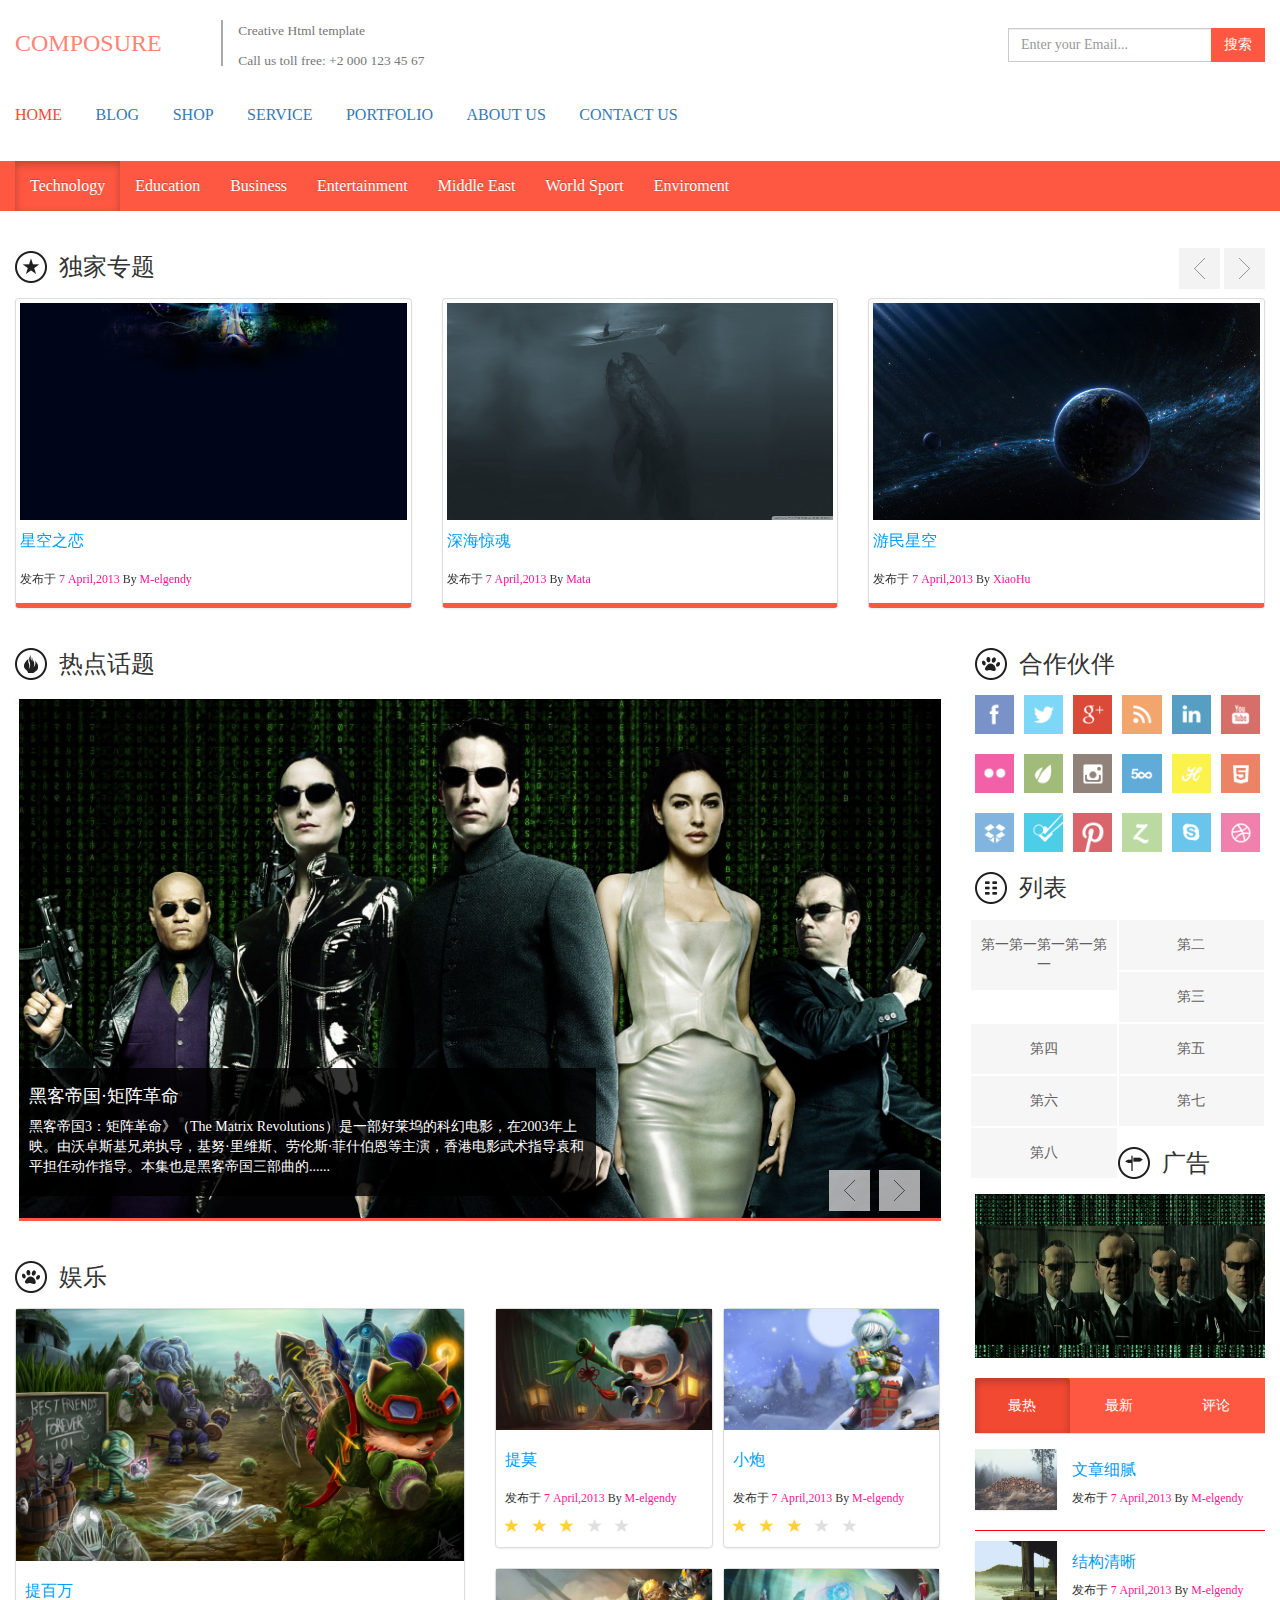
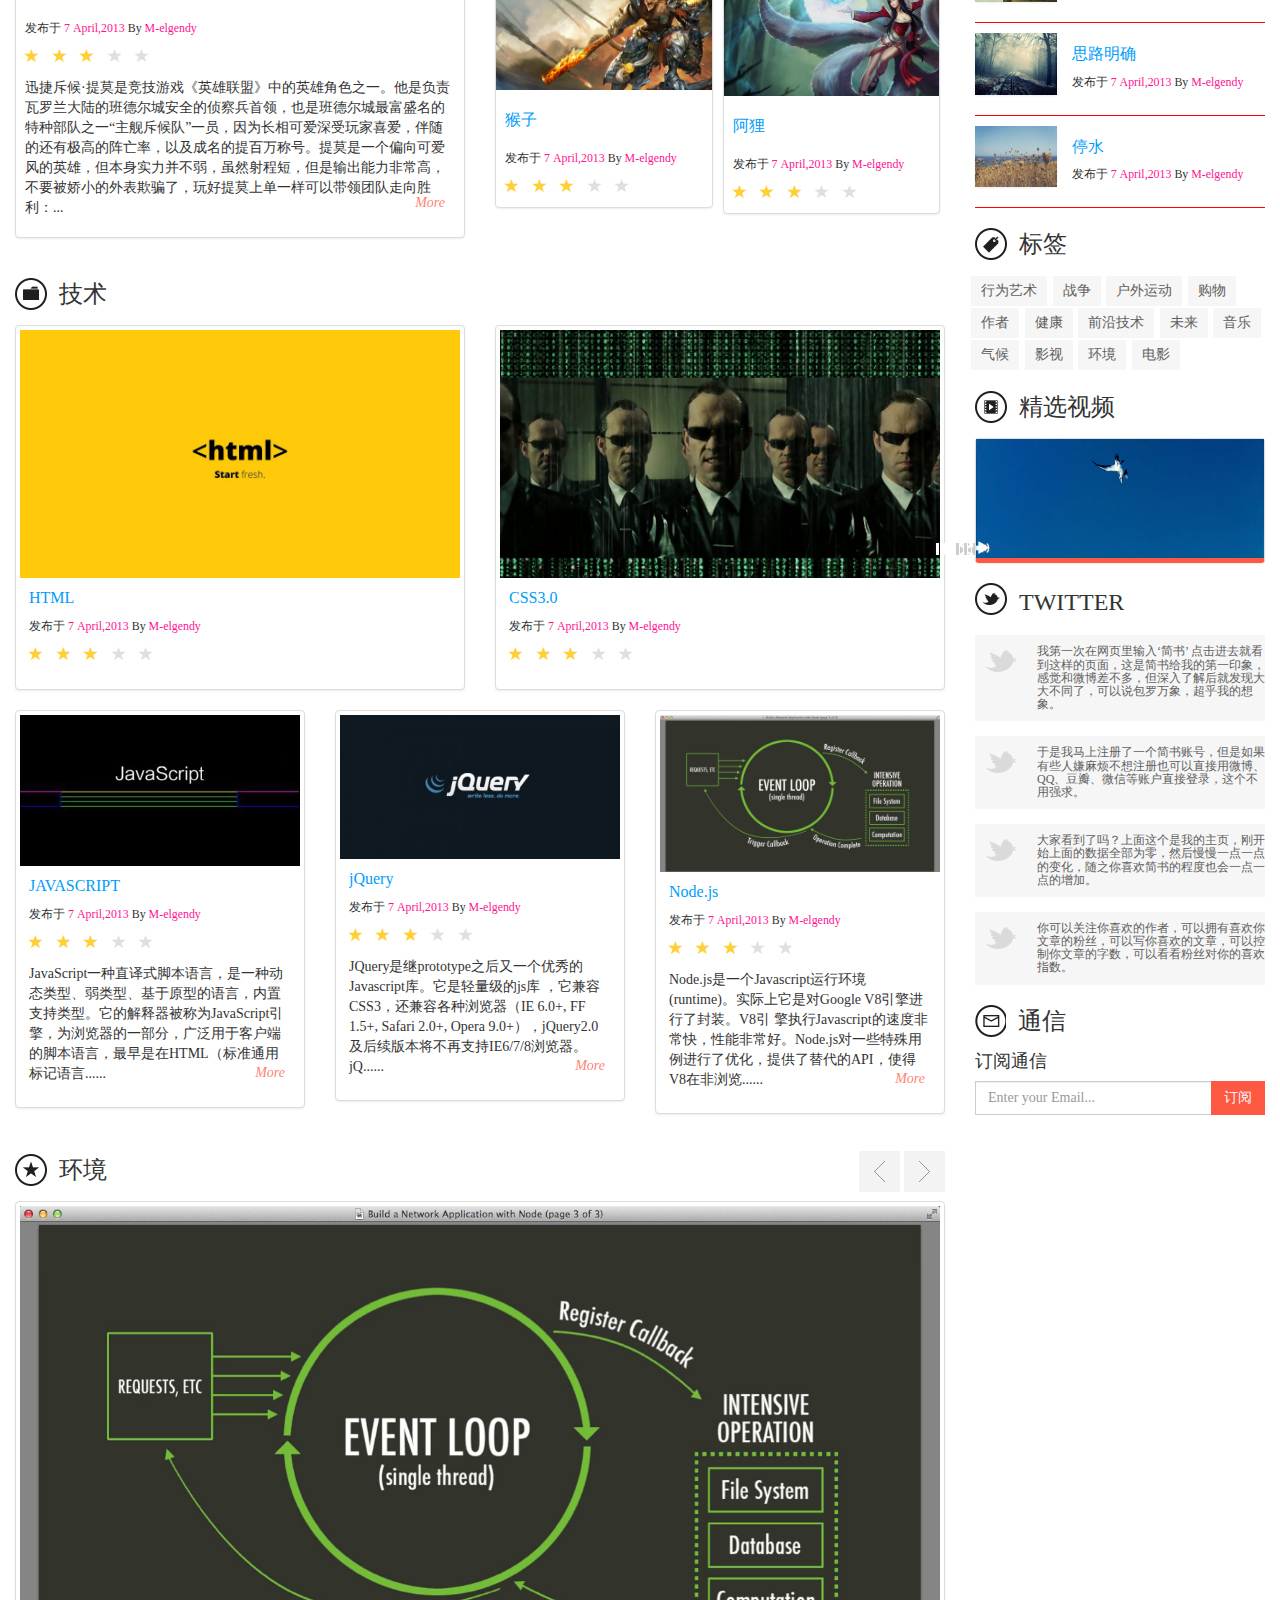
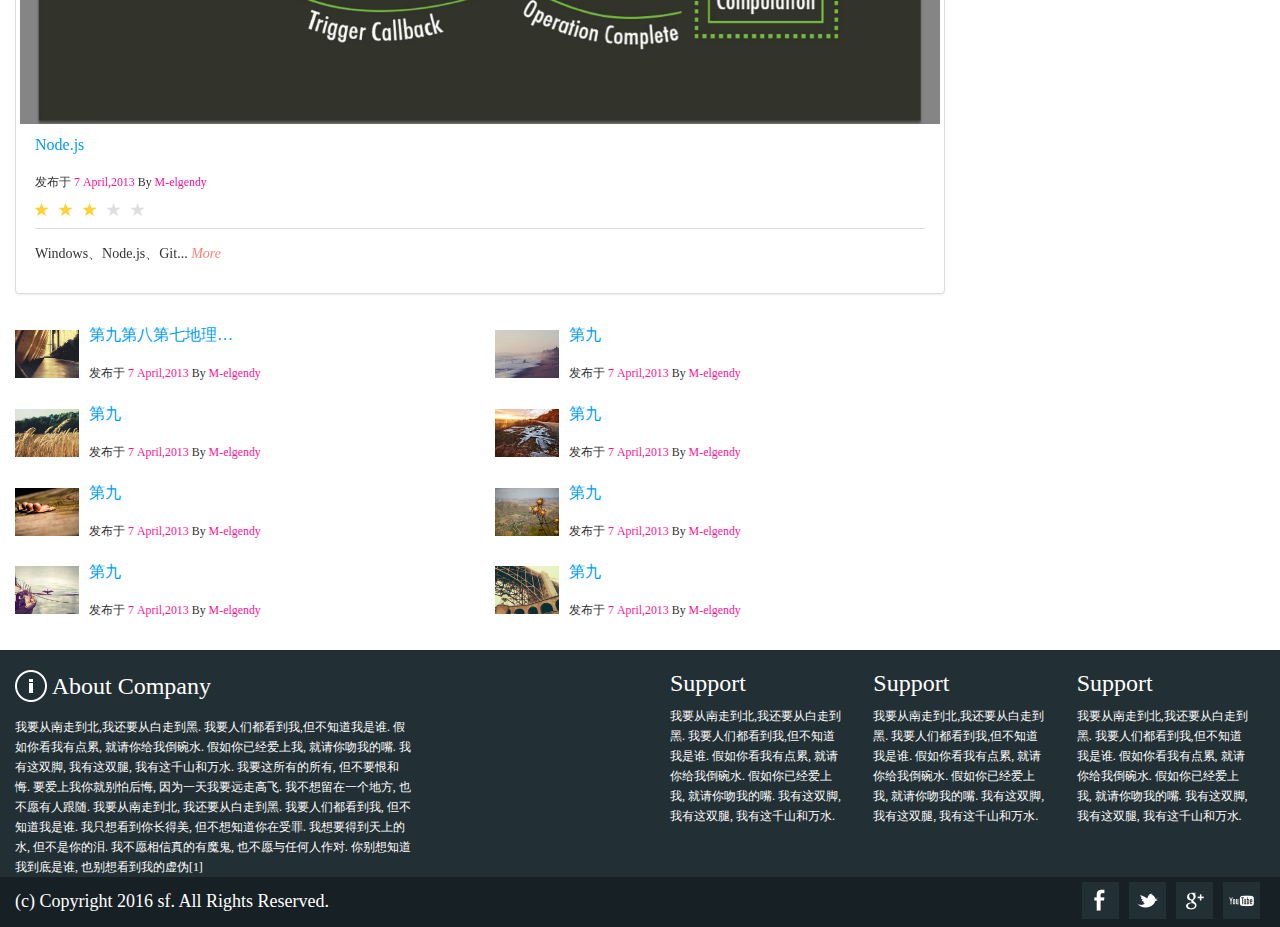
==== commit 5cdbba28: "更新" ====
--- a/index.html
+++ b/index.html
@@ -14,15 +14,15 @@
 				user-scalable=yes：表示用户是否可以调整缩放比例
 			-->
 		<meta name="viewport" content="width=device-width,initial-scale=1.0,minimum-scale=1.0,maximum-scale=1.0,user-scalable=no"  />
-		<link href="/files/BootStrap/css/video-js.css" rel="stylesheet" type="text/css">
-		<link rel="stylesheet" type="text/css" href="/libs/bootstrap/dist/css/bootstrap.css"/>
-		<link rel="stylesheet" type="text/css" href="/libs/bootstrap/dist/css/bootstrap-theme.min.css"/>
-		<link rel="stylesheet" type="text/css" href="/files/BootStrap/css/style.css"/>
-		<link rel="stylesheet" type="text/css" href="/files/BootStrap/css/responsive/responsiveslides.css"/>
-		<link rel="stylesheet" type="text/css" href="/files/BootStrap/css/responsive/demo.css"/>
-		<script src="/files/BootStrap/js/jquery-1.9.1.min.js" type="text/javascript" charset="utf-8"></script>
-		<script src="/files/BootStrap/js/bootstrap.js" type="text/javascript" charset="utf-8"></script>
-		<script src="/files/BootStrap/js/responsive/responsiveslides.min.js" type="text/javascript" charset="utf-8"></script>
+		<link href="css/video-js.css" rel="stylesheet" type="text/css">
+		<link rel="stylesheet" type="text/css" href="css/bootstrap.css"/>
+		<link rel="stylesheet" type="text/css" href="css/bootstrap-theme.min.css"/>
+		<link rel="stylesheet" type="text/css" href="css/style.css"/>
+		<link rel="stylesheet" type="text/css" href="css/responsive/responsiveslides.css"/>
+		<link rel="stylesheet" type="text/css" href="css/responsive/demo.css"/>
+		<script src="js/jquery-1.9.1.min.js" type="text/javascript" charset="utf-8"></script>
+		<script src="js/bootstrap.js" type="text/javascript" charset="utf-8"></script>
+		<script src="js/responsive/responsiveslides.min.js" type="text/javascript" charset="utf-8"></script>
 	    <!--[if lt IE 9]>
 	    <script src="//cdn.bootcss.com/html5shiv/3.7.2/html5shiv.min.js"></script>
 	    <script src="//cdn.bootcss.com/respond.js/1.4.2/respond.min.js"></script>
@@ -32,27 +32,28 @@
 		<header class="">
 			<div class="container-fluid">
 				<ul class="list-unstyled">
-					<li class="col-md-2 clearPaddingL bdR" >
+					<li class="col-md-2 col-sm-3 col-xs-5 clearPaddingLR bdR" >
 						<h3 >
 							<abbr class="text-uppercase textColor-ff8376">composure</abbr>
 							<!-- <span style="float: right;color: darkgray;">|</span> -->
 						</h3>
 					</li>
-					<li class="col-md-4">
+					<li class="col-md-4 col-sm-4 col-xs-7">
 						<h4 class="clearMarginT clearMarginB">
 							<p><small >Creative Html template</small></p>
 							<p><small>Call us toll free: +2 000 123 45 67</small></p>
 						</h4>
 					</li>
 					<li class="fmt">
-						<form class="navbar-form navbar-right" role="search">
-					        <div class="form-group">
-					          <input type="text" class="form-control" placeholder="Search">
-					        </div>
-					        <button type="submit" class="btn btn-default">Submit</button>
+					    <form class="navbar-form navbar-right" role="search">
+					        <div class="input-group">
+						      	<input type="text" class="form-control" placeholder="Enter your Email...">
+						      		<span class="input-group-btn">
+						        		<button class="btn bg-ff5842" type="button">搜索</button>
+						      		</span>
+						    </div>
 					     </form>
 					</li>
-					
 				</ul>
 			</div>
 			<!--导航条-->
@@ -60,22 +61,43 @@
 				<ul class="list-inline first-navbar">
 					<li class="dropdown active"><a href="javascript:void(0)">HOME</a></li>
 			        <li>
-			        	<a href="/files/BootStrap/html/blog.html">BLOG</a>
+			        	<a href="html/blog.html">BLOG</a>
 			        </li>
 			        <li class="dropdown">
-			          <a href="/files/BootStrap/html/shop.html">SHOP </a>
+			          <a href="html/shop.html">SHOP </a>
 			        </li>
 			        <li class="dropdown">
-			          <a href="/files/BootStrap/html/service.html" >SERVICE </a>
+			          <a href="html/service.html" >SERVICE </a>
 			        </li>
 			        <li class="dropdown">
-			          <a href="/files/BootStrap/html/portfolio.html">PORTFOLIO </a>
+			          <a href="html/portfolio.html">PORTFOLIO </a>
 			        </li>
 			        <li class="dropdown">
-			          <a href="/files/BootStrap/html/about.html">ABOUT US</a>
+			          <a href="html/about.html">ABOUT US</a>
 			        </li>
 			        <li class="dropdown">
-			          <a href="/files/BootStrap/html/contact.html">CONTACT US</a>
+			          <a href="html/contact.html">CONTACT US</a>
+			        </li>
+				</ul>
+				<ul class="list-inline second-navbar navbar-fixed-top">
+					<li class="dropdown active"><a href="javascript:void(0)">HOME</a></li>
+			        <li>
+			        	<a href="html/blog.html">BLOG</a>
+			        </li>
+			        <li class="dropdown">
+			          <a href="html/shop.html">SHOP </a>
+			        </li>
+			        <li class="dropdown">
+			          <a href="html/service.html" >SERVICE </a>
+			        </li>
+			        <li class="dropdown">
+			          <a href="html/portfolio.html">PORTFOLIO </a>
+			        </li>
+			        <li class="dropdown">
+			          <a href="html/about.html">ABOUT US</a>
+			        </li>
+			        <li class="dropdown">
+			          <a href="html/contact.html">CONTACT US</a>
 			        </li>
 				</ul>
 			</div>
@@ -177,8 +199,8 @@
 				<div class="row">
 					<div class="col-md-12 col-sm-12">
 						<h3 class="text-uppercase textColor-606060">
-							<img src="/files/BootStrap/img/title-fr/fr1.png" style="margin-bottom: 5px;"/>
-							&nbsp;快乐大本营
+							<img src="img/title-fr/fr1.png" style="margin-bottom: 5px;"/>
+							&nbsp;独家专题
 						</h3>
 					</div>
 				</div>
@@ -188,28 +210,28 @@
 					        <li>
 					          	<div class="col-sm-4 col-md-4 col-xs-12">
 									<div class="thumbnail">
-										<img src="/files/BootStrap/img/banner2.png" alt="...">
+										<img src="img/update/banner11.jpg" alt="...">
 										<div class="">
-											<h5><dl class="dl-horizontal"><dt>第一</dt></dl> </h5>
+											<h5><dl class="dl-horizontal"><dt>星空之恋</dt></dl> </h5>
 											<p><small>发布于 <abbr class="text-red">7 April,2013</abbr> By <abbr class="text-red">M-elgendy</abbr></small></p>
 					  					</div>
 									</div>
 								</div>
 								<div class="col-sm-4 col-md-4 col-xs-12">
 									<div class="thumbnail">
-										<img src="/files/BootStrap/img/banner2.png" alt="...">
+										<img src="img/update/banner2.jpg" alt="...">
 										<div class="">
-											<h5 ><dl class="dl-horizontal"><dt>第二第二第二第二第二第二第二</dt></dl>  </h5>
-											<p><small>发布于 <abbr class="text-red">7 April,2013</abbr> By <abbr class="text-red">M-elgendy</abbr></small></p>
+											<h5 ><dl class="dl-horizontal"><dt>深海惊魂</dt></dl>  </h5>
+											<p><small>发布于 <abbr class="text-red">7 April,2013</abbr> By <abbr class="text-red">Mata</abbr></small></p>
 					  					</div>
 									</div>
 								</div>
 								<div class="col-sm-4 col-md-4 col-xs-12">
 									<div class="thumbnail">
-										<img src="/files/BootStrap/img/banner2.png" alt="...">
+										<img src="img/update/banner3.jpg" alt="...">
 										<div class="">
-											<h5><dl class="dl-horizontal"><dt>第三</dt></dl>  </h5>
-											<p><small>发布于 <abbr class="text-red">7 April,2013</abbr> By <abbr class="text-red">M-elgendy</abbr></small></p>
+											<h5><dl class="dl-horizontal"><dt>游民星空</dt></dl>  </h5>
+											<p><small>发布于 <abbr class="text-red">7 April,2013</abbr> By <abbr class="text-red">XiaoHu</abbr></small></p>
 					  					</div>
 									</div>
 								</div>
@@ -217,28 +239,28 @@
 					         <li>
 					          	<div class="col-sm-4 col-md-4">
 									<div class="thumbnail">
-										<img src="/files/BootStrap/img/banner2.png" alt="...">
+										<img src="img/update/banner4.jpg" alt="...">
 										<div class="">
-											<h5><dl class="dl-horizontal"><dt>第四</dt></dl></h5>
-											<p><small>发布于 <abbr class="text-red">7 April,2013</abbr> By <abbr class="text-red">M-elgendy</abbr></small></p>
+											<h5><dl class="dl-horizontal"><dt>火蓝刀锋</dt></dl></h5>
+											<p><small>发布于 <abbr class="text-red">7 April,2013</abbr> By <abbr class="text-red">小林</abbr></small></p>
 					  					</div>
 									</div>
 								</div>
 								<div class="col-sm-4 col-md-4">
 									<div class="thumbnail">
-										<img src="/files/BootStrap/img/banner2.png" alt="...">
+										<img src="img/update/banner5.jpg" alt="...">
 										<div class="">
-											<h5><dl class="dl-horizontal"><dt>第五</dt></dl></h5>
-											<p><small>发布于 <abbr class="text-red">7 April,2013</abbr> By <abbr class="text-red">M-elgendy</abbr></small></p>
+											<h5><dl class="dl-horizontal"><dt>高聚光虫洞</dt></dl></h5>
+											<p><small>发布于 <abbr class="text-red">7 April,2013</abbr> By <abbr class="text-red">GoGoing</abbr></small></p>
 					  					</div>
 									</div>
 								</div>
 								<div class="col-sm-4 col-md-4">
 									<div class="thumbnail">
-										<img src="/files/BootStrap/img/banner2.png" alt="...">
+										<img src="img/update/banner6.jpg" alt="...">
 										<div class="">
-											<h5><dl class="dl-horizontal"><dt>第六</dt></dl></h5>
-											<p><small>发布于 <abbr class="text-red">7 April,2013</abbr> By <abbr class="text-red">M-elgendy</abbr></small></p>
+											<h5><dl class="dl-horizontal"><dt>夜的第七章</dt></dl></h5>
+											<p><small>发布于 <abbr class="text-red">7 April,2013</abbr> By <abbr class="text-red">Jay</abbr></small></p>
 					  					</div>
 									</div>
 								</div>
@@ -246,27 +268,27 @@
 					         <li>
 					          	<div class="col-sm-4 col-md-4">
 									<div class="thumbnail">
-										<img src="/files/BootStrap/img/banner2.png" alt="...">
+										<img src="img/update/banner7.jpg" alt="...">
 										<div class="">
-											<h5><dl class="dl-horizontal"><dt>第七</dt></dl></h5>
-											<p><small>发布于 <abbr class="text-red">7 April,2013</abbr> By <abbr class="text-red">M-elgendy</abbr></small></p>
+											<h5><dl class="dl-horizontal"><dt>星语心愿</dt></dl></h5>
+											<p><small>发布于 <abbr class="text-red">7 April,2013</abbr> By <abbr class="text-red">大张伟</abbr></small></p>
 					  					</div>
 									</div>
 								</div>
 								<div class="col-sm-4 col-md-4">
 									<div class="thumbnail">
-										<img src="/files/BootStrap/img/banner2.png" alt="...">
+										<img src="img/update/banner11.jpg" alt="...">
 										<div class="">
-											<h5><dl class="dl-horizontal"><dt>第八</dt></dl></h5>
-											<p><small>发布于 <abbr class="text-red">7 April,2013</abbr> By <abbr class="text-red">M-elgendy</abbr></small></p>
+											<h5><dl class="dl-horizontal"><dt>流星</dt></dl></h5>
+											<p><small>发布于 <abbr class="text-red">7 April,2013</abbr> By <abbr class="text-red">伞皇</abbr></small></p>
 					  					</div>
 									</div>
 								</div>
 								<div class="col-sm-4 col-md-4">
 									<div class="thumbnail">
-										<img src="/files/BootStrap/img/banner2.png" alt="...">
+										<img src="img/update/banner9.jpg" alt="...">
 										<div class="">
-											<h5><dl class="dl-horizontal"><dt>第九</dt></dl></h5>
+											<h5><dl class="dl-horizontal"><dt>星球</dt></dl></h5>
 											<p><small>发布于 <abbr class="text-red">7 April,2013</abbr> By <abbr class="text-red">M-elgendy</abbr></small></p>
 					  					</div>
 									</div>
@@ -281,8 +303,8 @@
 				<div class="col-md-9 col-sm-9 col-xs-12">
 			<!--Hot Topics-->
     				<h3 class="text-uppercase textColor-606060">
-						<img src="/files/BootStrap/img/title-fr/fr2.png" style="margin-bottom: 5px;"/>
-						&nbsp;Hot Topcis
+						<img src="img/title-fr/fr2.png" style="margin-bottom: 5px;"/>
+						&nbsp;热点话题
 					</h3>
 					<div class="row">
         				<div class="callbacks_container">
@@ -290,10 +312,10 @@
 						        <li>
 						          	<div class="col-sm-12 col-md-12">
 										<div class="thumbnail">
-											<img src="/files/BootStrap/img/banner2.png" alt="...">
+											<img src="img/banner2.png" alt="...">
 											<div class="caption">
-												<h4>字符串过长CSS截取多 </h4>
-												<p>当按钮处于活动状态时，其表现为被按压下（底色更深，边框夜色更深，内置阴影）。对于元素，是通过:active实现的。当按钮处于活动状态时，其表现为被按压下（底色更深，边框夜色更深，内置阴影）。对于B元素，是通过:active实现的。</p>
+												<h4>黑客帝国·矩阵革命</h4>
+												<p class="text">黑客帝国3：矩阵革命》（The Matrix Revolutions）是一部好莱坞的科幻电影，在2003年上映。由沃卓斯基兄弟执导，基努·里维斯、劳伦斯·菲什伯恩等主演，香港电影武术指导袁和平担任动作指导。本集也是黑客帝国三部曲的最后一集。影片片承接第二集的故事，一场为寻找自由的的漫长惊世战争正式展开。锡安的人们面临母体机械大军的入侵，人类也赌上所有武力，发动最大攻势，将整场战役由地面延伸到母体的天空，此外，救世主尼奥与宿敌计算机特工史密斯也将展开一场绝命殊死战。</p>
 						  					</div>
 										</div>
 									</div>
@@ -301,10 +323,10 @@
 						         <li>
 						          	<div class="col-sm-12 col-md-12">
 										<div class="thumbnail">
-											<img src="/files/BootStrap/img/banner2.png" alt="...">
+											<img src="img/update/dmkj.jpg" alt="...">
 											<div class="caption">
-												<h4>字符串过长CSS截取多 </h4>
-												<p>当按钮处于活动状态时，其表现为被按压下（底色更深，边框夜色更深，内置阴影）。对于元素，是通过:active实现的。当按钮处于活动状态时，其表现为被按压下（底色更深，边框夜色更深，内置阴影）。对于B元素，是通过:active实现的。</p>
+												<h4>盗梦空间</h4>
+												<p class="text">《盗梦空间》是由克里斯托弗·诺兰执导，莱昂纳多·迪卡普里奥，玛丽昂·歌迪亚等主演的电影。影片剧情游走于梦境与现实之间，被定义为“发生在意识结构内的当代动作科幻片”。影片讲述由莱昂纳多·迪卡普里奥扮演的造梦师，带领约瑟夫·高登-莱维特、艾伦·佩吉扮演的特工团队，进入他人梦境，从他人的潜意识中盗取机密，并重塑他人梦境的故事。 </p>
 						  					</div>
 										</div>
 									</div>
@@ -312,10 +334,10 @@
 						        <li>
 						          	<div class="col-sm-12 col-md-12">
 										<div class="thumbnail">
-											<img src="/files/BootStrap/img/banner2.png" alt="...">
+											<img src="img/update/xjchy.jpg" alt="...">
 											<div class="caption">
-												<h4>字符串过长CSS截取多 </h4>
-												<p>当按钮处于活动状态时，其表现为被按压下（底色更深，边框夜色更深，内置阴影）。对于元素，是通过:active实现的。当按钮处于活动状态时，其表现为被按压下（底色更深，边框夜色更深，内置阴影）。对于B元素，是通过:active实现的。</p>
+												<h4>星际穿越 </h4>
+												<p class="text">《星际穿越》（Interstellar）是克里斯托弗·诺兰执导的一部原创科幻冒险电影，由马修·麦康纳、安妮·海瑟薇、杰西卡·查斯坦及迈克尔·凯恩主演，基于知名理论物理学家基普·索恩的黑洞理论经过合理演化之后，加入人物和相关情节改编而成。影片由派拉蒙、华纳和传奇影业联合制作，派拉蒙负责北美发行，华纳负责海外发行，定于2014年11月7日在北美公映。《星际穿越》主要讲述了一队探险家利用他们针对虫洞的新发现，超越人类对于太空旅行的极限，从而开始在广袤的宇宙中进行星际航行的故事。</p>
 						  					</div>
 										</div>
 									</div>
@@ -326,120 +348,120 @@
        			</div>
        			<div class="col-md-3 col-sm-3 col-xs-12 pull-right followus">
        				<h3 class="text-uppercase textColor-606060">
-						<img src="/files/BootStrap/img/title-fr/fr3.png" style="margin-bottom: 5px;"/>
-						&nbsp;Follow Us
+						<img src="img/title-fr/fr3.png" style="margin-bottom: 5px;"/>
+						&nbsp;合作伙伴
 					</h3>
 					<ul class="list-inline">
 						<li class="col-md-2 col-sm-3 col-xs-2 ">
-							<a href=""><span class="thumbnail"><img src="/files/BootStrap/img/sprite/sprite1.png"/></span></a>
-						</li>
-						<li class="col-md-2 col-sm-3 col-xs-2 ">
-							<a href=""><span class="thumbnail"><img src="/files/BootStrap/img/sprite/sprite2.png"/></span></a>
-						</li>
-						<li class="col-md-2 col-sm-3 col-xs-2 ">
-							<a href=""><span class="thumbnail"><img src="/files/BootStrap/img/sprite/sprite3.png"/></span></a>
-						</li>
-						<li class="col-md-2 col-sm-3 col-xs-2 ">
-							<a href=""><span class="thumbnail"><img src="/files/BootStrap/img/sprite/sprite4.png"/></span></a>
-						</li>
-						<li class="col-md-2 col-sm-3 col-xs-2 ">
-							<a href=""><span class="thumbnail"><img src="/files/BootStrap/img/sprite/sprite5.png"/></span></a>
-						</li>
-						<li class="col-md-2 col-sm-3 col-xs-2 ">
-							<a href=""><span class="thumbnail"><img src="/files/BootStrap/img/sprite/sprite6.png"/></span></a>
-						</li>
-						<li class="col-md-2 col-sm-3 col-xs-2 ">
-							<a href=""><span class="thumbnail"><img src="/files/BootStrap/img/sprite/sprite7.png"/></span></a>
-						</li>
-						<li class="col-md-2 col-sm-3 col-xs-2 ">
-							<a href=""><span class="thumbnail"><img src="/files/BootStrap/img/sprite/sprite8.png"/></span></a>
-						</li>
-						<li class="col-md-2 col-sm-3 col-xs-2 ">
-							<a href=""><span class="thumbnail"><img src="/files/BootStrap/img/sprite/sprite9.png"/></span></a>
-						</li>
-						<li class="col-md-2 col-sm-3 col-xs-2 ">
-							<a href=""><span class="thumbnail"><img src="/files/BootStrap/img/sprite/sprite10.png"/></span></a>
-						</li>
-						<li class="col-md-2 col-sm-3 col-xs-2 ">
-							<a href=""><span class="thumbnail"><img src="/files/BootStrap/img/sprite/sprite11.png"/></span></a>
-						</li>
-						<li class="col-md-2 col-sm-3 col-xs-2 ">
-							<a href=""><span class="thumbnail"><img src="/files/BootStrap/img/sprite/sprite12.png"/></span></a>
-						</li>
-						<li class="col-md-2 col-sm-3 col-xs-2 ">
-							<a href=""><span class="thumbnail"><img src="/files/BootStrap/img/sprite/sprite13.png"/></span></a>
-						</li>
-						<li class="col-md-2 col-sm-3 col-xs-2 ">
-							<a href=""><span class="thumbnail"><img src="/files/BootStrap/img/sprite/sprite14.png"/></span></a>
-						</li>
-						<li class="col-md-2 col-sm-3 col-xs-2 ">
-							<a href=""><span class="thumbnail"><img src="/files/BootStrap/img/sprite/sprite15.png"/></span></a>
-						</li>
-						<li class="col-md-2 col-sm-3 col-xs-2 ">
-							<a href=""><span class="thumbnail"><img src="/files/BootStrap/img/sprite/sprite16.png"/></span></a>
-						</li>
-						<li class="col-md-2 col-sm-3 col-xs-2 ">
-							<a href=""><span class="thumbnail"><img src="/files/BootStrap/img/sprite/sprite17.png"/></span></a>
-						</li>
-						<li class="col-md-2 col-sm-3 col-xs-2 ">
-							<a href=""><span class="thumbnail"><img src="/files/BootStrap/img/sprite/sprite18.png"/></span></a>
+							<a href=""><span class="thumbnail"><img src="img/sprite/sprite1.png"/></span></a>
+						</li>
+						<li class="col-md-2 col-sm-3 col-xs-2 ">
+							<a href=""><span class="thumbnail"><img src="img/sprite/sprite2.png"/></span></a>
+						</li>
+						<li class="col-md-2 col-sm-3 col-xs-2 ">
+							<a href=""><span class="thumbnail"><img src="img/sprite/sprite3.png"/></span></a>
+						</li>
+						<li class="col-md-2 col-sm-3 col-xs-2 ">
+							<a href=""><span class="thumbnail"><img src="img/sprite/sprite4.png"/></span></a>
+						</li>
+						<li class="col-md-2 col-sm-3 col-xs-2 ">
+							<a href=""><span class="thumbnail"><img src="img/sprite/sprite5.png"/></span></a>
+						</li>
+						<li class="col-md-2 col-sm-3 col-xs-2 ">
+							<a href=""><span class="thumbnail"><img src="img/sprite/sprite6.png"/></span></a>
+						</li>
+						<li class="col-md-2 col-sm-3 col-xs-2 ">
+							<a href=""><span class="thumbnail"><img src="img/sprite/sprite7.png"/></span></a>
+						</li>
+						<li class="col-md-2 col-sm-3 col-xs-2 ">
+							<a href=""><span class="thumbnail"><img src="img/sprite/sprite8.png"/></span></a>
+						</li>
+						<li class="col-md-2 col-sm-3 col-xs-2 ">
+							<a href=""><span class="thumbnail"><img src="img/sprite/sprite9.png"/></span></a>
+						</li>
+						<li class="col-md-2 col-sm-3 col-xs-2 ">
+							<a href=""><span class="thumbnail"><img src="img/sprite/sprite10.png"/></span></a>
+						</li>
+						<li class="col-md-2 col-sm-3 col-xs-2 ">
+							<a href=""><span class="thumbnail"><img src="img/sprite/sprite11.png"/></span></a>
+						</li>
+						<li class="col-md-2 col-sm-3 col-xs-2 ">
+							<a href=""><span class="thumbnail"><img src="img/sprite/sprite12.png"/></span></a>
+						</li>
+						<li class="col-md-2 col-sm-3 col-xs-2 ">
+							<a href=""><span class="thumbnail"><img src="img/sprite/sprite13.png"/></span></a>
+						</li>
+						<li class="col-md-2 col-sm-3 col-xs-2 ">
+							<a href=""><span class="thumbnail"><img src="img/sprite/sprite14.png"/></span></a>
+						</li>
+						<li class="col-md-2 col-sm-3 col-xs-2 ">
+							<a href=""><span class="thumbnail"><img src="img/sprite/sprite15.png"/></span></a>
+						</li>
+						<li class="col-md-2 col-sm-3 col-xs-2 ">
+							<a href=""><span class="thumbnail"><img src="img/sprite/sprite16.png"/></span></a>
+						</li>
+						<li class="col-md-2 col-sm-3 col-xs-2 ">
+							<a href=""><span class="thumbnail"><img src="img/sprite/sprite17.png"/></span></a>
+						</li>
+						<li class="col-md-2 col-sm-3 col-xs-2 ">
+							<a href=""><span class="thumbnail"><img src="img/sprite/sprite18.png"/></span></a>
 						</li>
 					</ul>
 					<div class="list">
 						<h3 class="text-uppercase textColor-606060 clear" style="margin-top: 10px;">
-							<img src="/files/BootStrap/img/title-fr/fr4.png" style="margin-bottom: 5px;"/>
-							&nbsp;List
+							<img src="img/title-fr/fr4.png" style="margin-bottom: 5px;"/>
+							&nbsp;列表
 						</h3>
-						<ul class="list-inline">
-							<li class="col-md-6 col-sm-3 col-xs-6 bg-f6f6f6 text-center paddingTB">
-								<a href="">第一</a>
+						<ul class="list-inline list1">
+							<li class="col-md-6 col-sm-3 col-xs-6 bg-f6f6f6 text-center paddingTB list-item">
+								<a href="">第一第一第一第一第一</a>
 							</li>
-							<li class="col-md-6 col-sm-3 col-xs-6 bg-f6f6f6 text-center paddingTB">
+							<li class="col-md-6 col-sm-3 col-xs-6 bg-f6f6f6 text-center paddingTB list-item">
 								<a href="">第二</a>
 							</li>
-							<li class="col-md-6 col-sm-3 col-xs-6 bg-f6f6f6 text-center paddingTB">
+							<li class="col-md-6 col-sm-3 col-xs-6 bg-f6f6f6 text-center paddingTB list-item">
 								<a href="">第三</a>
 							</li>
-							<li class="col-md-6 col-sm-3 col-xs-6 bg-f6f6f6 text-center paddingTB">
+							<li class="col-md-6 col-sm-3 col-xs-6 bg-f6f6f6 text-center paddingTB list-item">
 								<a href="">第四</a>
 							</li>
-							<li class="col-md-6 col-sm-3 col-xs-6 bg-f6f6f6 text-center paddingTB">
+							<li class="col-md-6 col-sm-3 col-xs-6 bg-f6f6f6 text-center paddingTB list-item">
 								<a href="">第五</a>
 							</li>
-							<li class="col-md-6 col-sm-3 col-xs-6 bg-f6f6f6 text-center paddingTB">
+							<li class="col-md-6 col-sm-3 col-xs-6 bg-f6f6f6 text-center paddingTB list-item">
 								<a href="">第六</a>
 							</li>
-							<li class="col-md-6 col-sm-3 col-xs-6 bg-f6f6f6 text-center paddingTB">
+							<li class="col-md-6 col-sm-3 col-xs-6 bg-f6f6f6 text-center paddingTB list-item">
 								<a href="">第七</a>
 							</li>
-							<li class="col-md-6 col-sm-3 col-xs-6 bg-f6f6f6 text-center paddingTB">
+							<li class="col-md-6 col-sm-3 col-xs-6 bg-f6f6f6 text-center paddingTB list-item">
 								<a href="">第八</a>
 							</li>
 						</ul>
 					</div>
        				<div class="">
        					<h3 class="text-uppercase textColor-606060 clear" style="margin-top: 20px; display: inline-block;">
-							<img src="/files/BootStrap/img/title-fr/fr5.png" style="margin-bottom: 5px;"/>
-							&nbsp;Advertising
+							<img src="img/title-fr/fr5.png" style="margin-bottom: 5px;"/>
+							&nbsp;广告
 						</h3>
        				</div>
 					<div class="thumbnail">
 						<a href="">
-							<img src="/files/BootStrap/img/banner3.jpg"/>
+							<img src="img/banner3.jpg"/>
 						</a>
 					</div>
        			</div>
 				<div class="col-md-9 col-sm-9">
 					<h3 class="text-uppercase textColor-606060">
-						<img src="/files/BootStrap/img/title-fr/fr3.png" style="margin-bottom: 5px;"/>
-						&nbsp;Entertainment
+						<img src="img/title-fr/fr3.png" style="margin-bottom: 5px;"/>
+						&nbsp;娱乐
 					</h3>
 					<div class="row">
 						<div class="col-md-6 col-sm-6">
-							<div class="thumbnail clearPadding">
-								<img src="/files/BootStrap/img/banner3.jpg"/>
+							<div class="thumbnail clearPadding entertainment">
+								<img src="img/update/tbw.jpg"/>
 								<div class="caption">
-									<h5 style="display: inline-block;width: 100%;"><dl class="dl-horizontal"><dt>第九</dt></dl></h5>
+									<h5 style="display: inline-block;width: 100%;"><dl class="dl-horizontal"><dt>提百万</dt></dl></h5>
 									<p><small>发布于 <abbr class="text-red">7 April,2013</abbr> By <abbr class="text-red">M-elgendy</abbr></small></p>
 									<ul class="list-inline unstyle">
 										<li class=""><span class="glyphicon glyphicon-star text-gold"></span></li>
@@ -448,20 +470,20 @@
 										<li class=""><span class="glyphicon glyphicon-star text-dfdfdf"></span></li>
 										<li class=""><span class="glyphicon glyphicon-star text-dfdfdf"></span></li>
 									</ul>
-									<p>
-										本章我们将讲解列表组。列表组件用于以列表形式呈现复杂的和自定义的内容。创建一个基本的列表组的步骤如下：本章我们将讲解列表组。列表组件用于以列表形式呈现复杂的和自定义的内容。创建一个基本的列表组的步骤如下：本章我们将讲解列表组。列表组件用于以列表形式呈现复杂的和自定义的内容。创建一个基本的列表组的步骤如下：...
-										<a href="" class="textColor-ff8376"><em>More</em></a>
+									<p class="text1">
+										迅捷斥候·提莫是竞技游戏《英雄联盟》中的英雄角色之一。他是负责瓦罗兰大陆的班德尔城安全的侦察兵首领，也是班德尔城最富盛名的特种部队之一“主舰斥候队”一员，因为长相可爱深受玩家喜爱，伴随的还有极高的阵亡率，以及成名的提百万称号。提莫是一个偏向可爱风的英雄，但本身实力并不弱，虽然射程短，但是输出能力非常高，不要被娇小的外表欺骗了，玩好提莫上单一样可以带领团队走向胜利：...
 									</p>
+									<a href="" class="textColor-ff8376"><em>More</em></a>
 								</div>
 							</div>
 						</div>
 						<div class="col-md-6 col-sm-6">
-							<ul class="list-inline">
+							<ul class="list-inline entertainmentList">
 								<li class="col-md-6 col-sm-6 padding0">
 									<div class="thumbnail clearPadding">
-										<img src="/files/BootStrap/img/banner1.png"/>
+										<img src="img/update/tm.jpg"/>
 										<div class="caption">
-											<h5 style="display: inline-block;width: 100%;"><dl class="dl-horizontal"><dt>第九</dt></dl></h5>
+											<h5 style="display: inline-block;width: 100%;"><dl class="dl-horizontal"><dt>提莫</dt></dl></h5>
 											<p><small>发布于 <abbr class="text-red">7 April,2013</abbr> By <abbr class="text-red">M-elgendy</abbr></small></p>
 											<ul class="list-inline unstyle">
 												<li class=""><span class="glyphicon glyphicon-star text-gold"></span></li>
@@ -475,9 +497,9 @@
 								</li>
 								<li class="col-md-6 col-sm-6 padding0">
 									<div class="thumbnail clearPadding">
-										<img src="/files/BootStrap/img/banner1.png"/>
+										<img src="img/update/xp.jpg"/>
 										<div class="caption">
-											<h5 style="display: inline-block;width: 100%;"><dl class="dl-horizontal"><dt>第九</dt></dl></h5>
+											<h5 style="display: inline-block;width: 100%;"><dl class="dl-horizontal"><dt>小炮</dt></dl></h5>
 											<p><small>发布于 <abbr class="text-red">7 April,2013</abbr> By <abbr class="text-red">M-elgendy</abbr></small></p>
 											<ul class="list-inline unstyle">
 												<li class=""><span class="glyphicon glyphicon-star text-gold"></span></li>
@@ -491,9 +513,9 @@
 								</li>
 								<li class="col-md-6 col-sm-6 padding0">
 									<div class="thumbnail clearPadding">
-										<img src="/files/BootStrap/img/banner1.png"/>
+										<img src="img/update/hz.jpg"/>
 										<div class="caption">
-											<h5 style="display: inline-block;width: 100%;"><dl class="dl-horizontal"><dt>第九</dt></dl></h5>
+											<h5 style="display: inline-block;width: 100%;"><dl class="dl-horizontal"><dt>猴子</dt></dl></h5>
 											<p><small>发布于 <abbr class="text-red">7 April,2013</abbr> By <abbr class="text-red">M-elgendy</abbr></small></p>
 											<ul class="list-inline unstyle">
 												<li class=""><span class="glyphicon glyphicon-star text-gold"></span></li>
@@ -507,9 +529,9 @@
 								</li>
 								<li class="col-md-6 col-sm-6 padding0">
 									<div class="thumbnail clearPadding">
-										<img src="/files/BootStrap/img/banner1.png"/>
+										<img src="img/update/al.jpg"/>
 										<div class="caption">
-											<h5 style="display: inline-block;width: 100%;"><dl class="dl-horizontal"><dt>第九</dt></dl></h5>
+											<h5 style="display: inline-block;width: 100%;"><dl class="dl-horizontal"><dt>阿狸</dt></dl></h5>
 											<p><small>发布于 <abbr class="text-red">7 April,2013</abbr> By <abbr class="text-red">M-elgendy</abbr></small></p>
 											<ul class="list-inline unstyle">
 												<li class=""><span class="glyphicon glyphicon-star text-gold"></span></li>
@@ -528,61 +550,61 @@
 				<div class="col-md-3 col-sm-3 pull-right">
 					<div class="content">
 						<ul class="nav-tabs nav" id="tabs1">
-							<li class="active col-md-4 col-sm-4 col-sm-4 clearPadding text-center"><a href="#tabs-1"><h5>Popular</h5> </a></li>
-							<li class="col-md-4 col-sm-4 col-xs-4 clearPadding text-center"><a href="#tabs-2"><h5>Recent</h5></a></li>
-							<li class="col-md-4 col-sm-4 col-xs-4 clearPadding text-center"><a href="#tabs-3"><h5>Comments</h5> </a></li>
+							<li class="active col-md-4 col-sm-4 col-xs-4 clearPadding text-center"><a href="#tabs-1"><h5>最热</h5> </a></li>
+							<li class="col-md-4 col-sm-4 col-xs-4 clearPadding text-center"><a href="#tabs-2"><h5>最新</h5></a></li>
+							<li class="col-md-4 col-sm-4 col-xs-4 clearPadding text-center"><a href="#tabs-3"><h5>评论</h5> </a></li>
 						</ul>
  					</div>
 					<div class="tab-content">
 						<div class="tab-pane active" id="tabs-1">
 							<ul class="list-unstyled pull-left">
-								<li class="col-md-6 col-sm-12 clearPaddingL">
+								<li class="col-md-4 col-sm-4 col-xs-4 clearPaddingL">
 									<div class="thumbnail img-box">
-										<img src="/files/BootStrap/img/banner1.png"/>
-									</div>
-								</li>
-								<li class="col-md-6 col-sm-12 clearPaddingL clearPaddingR">
+										<img src="img/files/9.jpg"/>
+									</div>
+								</li>
+								<li class="col-md-8 col-sm-8 col-xs-8 clearPaddingL clearPaddingR">
 									<div class="caption">
-										<h6 style="display: inline-block;width: 100%;margin-bottom: 0;"><dl class="dl-horizontal"><dt>第九</dt></dl></h6>
+										<h6 style="display: inline-block;width: 100%;margin-bottom: 0;"><dl class="dl-horizontal"><dt>文章细腻</dt></dl></h6>
 										<p><small>发布于 <abbr class="text-red">7 April,2013</abbr> By <abbr class="text-red">M-elgendy</abbr></small></p>
 									</div>
 								</li>
 							</ul>
 							<ul class="list-unstyled pull-left">
-								<li class="col-md-6 col-sm-12 clearPaddingL ">
-									<div class="thumbnail">
-										<img src="/files/BootStrap/img/banner1.png"/>
-									</div>
-								</li>
-								<li class="col-md-6 col-sm-12 clearPaddingL clearPaddingR">
+								<li class="col-md-4 col-sm-4 col-xs-4 clearPaddingL ">
+									<div class="thumbnail">
+										<img src="img/files/10.jpg"/>
+									</div>
+								</li>
+								<li class="col-md-8 col-sm-8 col-xs-8 clearPaddingL clearPaddingR">
 									<div class="caption">
-										<h6 style="display: inline-block;width: 100%;margin-bottom: 0;"><dl class="dl-horizontal"><dt>第九</dt></dl></h6>
+										<h6 style="display: inline-block;width: 100%;margin-bottom: 0;"><dl class="dl-horizontal"><dt>结构清晰</dt></dl></h6>
 										<p><small>发布于 <abbr class="text-red">7 April,2013</abbr> By <abbr class="text-red">M-elgendy</abbr></small></p>
 									</div>
 								</li>
 							</ul>
 							<ul class="list-unstyled pull-left">
-								<li class="col-md-6 col-sm-12 clearPaddingL ">
-									<div class="thumbnail">
-										<img src="/files/BootStrap/img/banner1.png"/>
-									</div>
-								</li>
-								<li class="col-md-6 col-sm-12 clearPaddingL clearPaddingR">
+								<li class="col-md-4 col-sm-4 col-xs-4 clearPaddingL ">
+									<div class="thumbnail">
+										<img src="img/files/11.jpg"/>
+									</div>
+								</li>
+								<li class="col-md-8 col-sm-8 col-xs-8 clearPaddingL clearPaddingR">
 									<div class="caption">
-										<h6 style="display: inline-block;width: 100%;margin-bottom: 0;"><dl class="dl-horizontal"><dt>第九</dt></dl></h6>
+										<h6 style="display: inline-block;width: 100%;margin-bottom: 0;"><dl class="dl-horizontal"><dt>思路明确</dt></dl></h6>
 										<p><small>发布于 <abbr class="text-red">7 April,2013</abbr> By <abbr class="text-red">M-elgendy</abbr></small></p>
 									</div>
 								</li>
 							</ul>
 							<ul class="list-unstyled pull-left">
-								<li class="col-md-6 col-sm-12 clearPaddingL ">
-									<div class="thumbnail">
-										<img src="/files/BootStrap/img/banner1.png"/>
-									</div>
-								</li>
-								<li class="col-md-6 col-sm-12 clearPaddingL clearPaddingR">
+								<li class="col-md-4 col-sm-4 col-xs-4 clearPaddingL ">
+									<div class="thumbnail">
+										<img src="img/files/12.jpg"/>
+									</div>
+								</li>
+								<li class="col-md-8 col-sm-8 col-xs-8 clearPaddingL clearPaddingR">
 									<div class="caption">
-										<h6 style="display: inline-block;width: 100%;margin-bottom: 0;"><dl class="dl-horizontal"><dt>第九第八第七第六第五第四第三</dt></dl></h6>
+										<h6 style="display: inline-block;width: 100%;margin-bottom: 0;"><dl class="dl-horizontal"><dt>停水</dt></dl></h6>
 										<p><small>发布于 <abbr class="text-red">7 April,2013</abbr> By <abbr class="text-red">M-elgendy</abbr></small></p>
 									</div>
 								</li> 											
@@ -590,53 +612,53 @@
 						</div>
 						<div class="tab-pane" id="tabs-2">
 							<ul class="list-unstyled pull-left">
-								<li class="col-md-6 col-sm-12 clearPaddingL">
-									<div class="thumbnail">
-										<img src="/files/BootStrap/img/banner1.png"/>
-									</div>
-								</li>
-								<li class="col-md-6 col-sm-12 clearPaddingL clearPaddingR">
+								<li class="col-md-4 col-sm-4 col-xs-4 clearPaddingL">
+									<div class="thumbnail">
+										<img src="img/files/13.jpg"/>
+									</div>
+								</li>
+								<li class="col-md-8 col-sm-8 col-xs-8 clearPaddingL clearPaddingR">
 									<div class="caption">
-										<h6 style="display: inline-block;width: 100%;margin-bottom: 0;"><dl class="dl-horizontal"><dt>第九第八第七第六第五第四第三</dt></dl></h6>
+										<h6 style="display: inline-block;width: 100%;margin-bottom: 0;"><dl class="dl-horizontal"><dt>脱更</dt></dl></h6>
 										<p><small>发布于 <abbr class="text-red">7 April,2013</abbr> By <abbr class="text-red">M-elgendy</abbr></small></p>
 									</div>
 								</li>
 							</ul>
 							<ul class="list-unstyled pull-left">
-								<li class="col-md-6 col-sm-12 clearPaddingL ">
-									<div class="thumbnail">
-										<img src="/files/BootStrap/img/banner1.png"/>
-									</div>
-								</li>
-								<li class="col-md-6 col-sm-12 clearPaddingL clearPaddingR">
+								<li class="col-md-4 col-sm-4 col-xs-4 clearPaddingL ">
+									<div class="thumbnail">
+										<img src="img/files/14.jpg"/>
+									</div>
+								</li>
+								<li class="col-md-8 col-sm-8 col-xs-8 clearPaddingL clearPaddingR">
 									<div class="caption">
-										<h6 style="display: inline-block;width: 100%;margin-bottom: 0;"><dl class="dl-horizontal"><dt>第九第八第七第六第五第四第三</dt></dl></h6>
+										<h6 style="display: inline-block;width: 100%;margin-bottom: 0;"><dl class="dl-horizontal"><dt>深有体会啊</dt></dl></h6>
 										<p><small>发布于 <abbr class="text-red">7 April,2013</abbr> By <abbr class="text-red">M-elgendy</abbr></small></p>
 									</div>
 								</li>
 							</ul>
 							<ul class="list-unstyled pull-left">
-								<li class="col-md-6 col-sm-12 clearPaddingL ">
-									<div class="thumbnail">
-										<img src="/files/BootStrap/img/banner1.png"/>
-									</div>
-								</li>
-								<li class="col-md-6 col-sm-12 clearPaddingL clearPaddingR">
+								<li class="col-md-4 col-sm-4 col-xs-4 clearPaddingL ">
+									<div class="thumbnail">
+										<img src="img/files/15.jpg"/>
+									</div>
+								</li>
+								<li class="col-md-8 col-sm-8 col-xs-8 clearPaddingL clearPaddingR">
 									<div class="caption">
-										<h6 style="display: inline-block;width: 100%;margin-bottom: 0;"><dl class="dl-horizontal"><dt>第九第八第七第六第五第四第三</dt></dl></h6>
+										<h6 style="display: inline-block;width: 100%;margin-bottom: 0;"><dl class="dl-horizontal"><dt>能在一个岗位好好做 最好不要轻易跨行</dt></dl></h6>
 										<p><small>发布于 <abbr class="text-red">7 April,2013</abbr> By <abbr class="text-red">M-elgendy</abbr></small></p>
 									</div>
 								</li>
 							</ul>
 							<ul class="list-unstyled pull-left">
-								<li class="col-md-6 col-sm-12 clearPaddingL ">
-									<div class="thumbnail">
-										<img src="/files/BootStrap/img/banner1.png"/>
-									</div>
-								</li>
-								<li class="col-md-6 col-sm-12 clearPaddingL clearPaddingR">
+								<li class="col-md-4 col-sm-4 col-xs-4 clearPaddingL ">
+									<div class="thumbnail">
+										<img src="img/files/16.jpg"/>
+									</div>
+								</li>
+								<li class="col-md-8 col-sm-8 col-xs-8 clearPaddingL clearPaddingR">
 									<div class="caption">
-										<h6 style="display: inline-block;width: 100%;margin-bottom: 0;"><dl class="dl-horizontal"><dt>第九第八第七第六第五第四第三</dt></dl></h6>
+										<h6 style="display: inline-block;width: 100%;margin-bottom: 0;"><dl class="dl-horizontal"><dt>那个是怎么弄的</dt></dl></h6>
 										<p><small>发布于 <abbr class="text-red">7 April,2013</abbr> By <abbr class="text-red">M-elgendy</abbr></small></p>
 									</div>
 								</li> 											
@@ -644,192 +666,92 @@
 						</div>
 						<div class="tab-pane" id="tabs-3">
 							<ul class="list-unstyled pull-left">
-								<li class="col-md-6 col-sm-12 clearPaddingL">
-									<div class="thumbnail">
-										<img src="/files/BootStrap/img/banner1.png"/>
-									</div>
-								</li>
-								<li class="col-md-6 col-sm-12 clearPaddingL clearPaddingR">
+								<li class="col-md-4 col-sm-4 col-xs-4 clearPaddingL">
+									<div class="thumbnail">
+										<img src="img/files/17.jpg"/>
+									</div>
+								</li>
+								<li class="col-md-8 col-sm-8 col-xs-8 clearPaddingL clearPaddingR">
 									<div class="caption">
-										<h6 style="display: inline-block;width: 100%;margin-bottom: 0;"><dl class="dl-horizontal"><dt>第九第八第七第六第五第四第三</dt></dl></h6>
+										<h6 style="display: inline-block;width: 100%;margin-bottom: 0;"><dl class="dl-horizontal"><dt>由于个人精力有限，诚邀对本专题感兴趣的朋友一起维护，</dt></dl></h6>
 										<p><small>发布于 <abbr class="text-red">7 April,2013</abbr> By <abbr class="text-red">M-elgendy</abbr></small></p>
 									</div>
 								</li>
 							</ul>
 							<ul class="list-unstyled pull-left">
-								<li class="col-md-6 col-sm-12 clearPaddingL ">
-									<div class="thumbnail">
-										<img src="/files/BootStrap/img/banner1.png"/>
-									</div>
-								</li>
-								<li class="col-md-6 col-sm-12 clearPaddingL clearPaddingR">
+								<li class="col-md-4 col-sm-4 col-xs-4 clearPaddingL ">
+									<div class="thumbnail">
+										<img src="img/files/18.jpg"/>
+									</div>
+								</li>
+								<li class="col-md-8 col-sm-8 col-xs-8 clearPaddingL clearPaddingR">
 									<div class="caption">
-										<h6 style="display: inline-block;width: 100%;margin-bottom: 0;"><dl class="dl-horizontal"><dt>第九第八第七第六第五第四第三</dt></dl></h6>
+										<h6 style="display: inline-block;width: 100%;margin-bottom: 0;"><dl class="dl-horizontal"><dt>发展壮大本专题。有兴趣的请简信我! ^.^</dt></dl></h6>
 										<p><small>发布于 <abbr class="text-red">7 April,2013</abbr> By <abbr class="text-red">M-elgendy</abbr></small></p>
 									</div>
 								</li>
 							</ul>
 							<ul class="list-unstyled pull-left">
-								<li class="col-md-6 col-sm-12 clearPaddingL ">
-									<div class="thumbnail">
-										<img src="/files/BootStrap/img/banner1.png"/>
-									</div>
-								</li>
-								<li class="col-md-6 col-sm-12 clearPaddingL clearPaddingR">
+								<li class="col-md-4 col-sm-4 col-xs-4 clearPaddingL ">
+									<div class="thumbnail">
+										<img src="img/files/19.jpg"/>
+									</div>
+								</li>
+								<li class="col-md-8 col-sm-8 col-xs-8 clearPaddingL clearPaddingR">
 									<div class="caption">
-										<h6 style="display: inline-block;width: 100%;margin-bottom: 0;"><dl class="dl-horizontal"><dt>第九第八第七第六第五第四第三</dt></dl></h6>
+										<h6 style="display: inline-block;width: 100%;margin-bottom: 0;"><dl class="dl-horizontal"><dt>如果你要练习每天写一千字，这就是你打卡的地方。 卡片创作微信群筹建中，如有意加入，请加我个人微信：cnfeat，加我请注明「简书」</dt></dl></h6>
 										<p><small>发布于 <abbr class="text-red">7 April,2013</abbr> By <abbr class="text-red">M-elgendy</abbr></small></p>
 									</div>
 								</li>
 							</ul>
 							<ul class="list-unstyled pull-left">
-								<li class="col-md-6 col-sm-12 clearPaddingL ">
-									<div class="thumbnail">
-										<img src="/files/BootStrap/img/banner1.png"/>
-									</div>
-								</li>
-								<li class="col-md-6 col-sm-12 clearPaddingL clearPaddingR">
+								<li class="col-md-4 col-sm-4 col-xs-4 clearPaddingL ">
+									<div class="thumbnail">
+										<img src="img/files/20.jpg"/>
+									</div>
+								</li>
+								<li class="col-md-8 col-sm-8 col-xs-8 clearPaddingL clearPaddingR">
 									<div class="caption">
-										<h6 style="display: inline-block;width: 100%;margin-bottom: 0;"><dl class="dl-horizontal"><dt>第九第八第七第六第五第四第三</dt></dl></h6>
+										<h6 style="display: inline-block;width: 100%;margin-bottom: 0;"><dl class="dl-horizontal"><dt>增强自我认知，提高自我，发展自我。 由于个人精力有限，诚邀对本专题感兴趣的朋友一起维护，发展壮大本专题。有兴趣的请简信我! ^.^</dt></dl></h6>
 										<p><small>发布于 <abbr class="text-red">7 April,2013</abbr> By <abbr class="text-red">M-elgendy</abbr></small></p>
 									</div>
 								</li> 											
 							</ul>
-						</div>
-					</div>
-				</div>
-				<div class="col-md-9 col-sm-9">
-					<h3 class="text-uppercase textColor-606060">
-						<img src="/files/BootStrap/img/title-fr/fr6.png" style="margin-bottom: 5px;"/>
-						&nbsp;Technology
-					</h3>
-					<div class="row">
-						<div class="col-md-6 col-sm-6">
-							<div class="thumbnail ">
-								<img src="/files/BootStrap/img/banner3.jpg"/>
-								<div class="caption">
-									<h5 style="display: inline-block;width: 100%;margin:0 auto;"><dl class="dl-horizontal"><dt>第九</dt></dl></h5>
-									<p><small>发布于 <abbr class="text-red">7 April,2013</abbr> By <abbr class="text-red">M-elgendy</abbr></small></p>
-									<ul class="list-inline unstyle">
-										<li class=""><span class="glyphicon glyphicon-star text-gold"></span></li>
-										<li class=""><span class="glyphicon glyphicon-star text-gold"></span></li>
-										<li class=""><span class="glyphicon glyphicon-star text-gold"></span></li>
-										<li class=""><span class="glyphicon glyphicon-star text-dfdfdf"></span></li>
-										<li class=""><span class="glyphicon glyphicon-star text-dfdfdf"></span></li>
-									</ul>
-								</div>
-							</div>
-						</div>
-						<div class="col-md-6 col-sm-6">
-							<div class="thumbnail ">
-								<img src="/files/BootStrap/img/banner3.jpg"/>
-								<div class="caption">
-									<h5 style="display: inline-block;width: 100%;margin:0 auto;"><dl class="dl-horizontal"><dt>第九</dt></dl></h5>
-									<p><small>发布于 <abbr class="text-red">7 April,2013</abbr> By <abbr class="text-red">M-elgendy</abbr></small></p>
-									<ul class="list-inline unstyle">
-										<li class=""><span class="glyphicon glyphicon-star text-gold"></span></li>
-										<li class=""><span class="glyphicon glyphicon-star text-gold"></span></li>
-										<li class=""><span class="glyphicon glyphicon-star text-gold"></span></li>
-										<li class=""><span class="glyphicon glyphicon-star text-dfdfdf"></span></li>
-										<li class=""><span class="glyphicon glyphicon-star text-dfdfdf"></span></li>
-									</ul>
-								</div>
-							</div>
-						</div>
-						<div class="col-md-4 col-sm-4">
-							<div class="thumbnail ">
-								<img src="/files/BootStrap/img/banner3.jpg"/>
-								<div class="caption">
-									<h5 style="display: inline-block;width: 100%;margin:0 auto;"><dl class="dl-horizontal"><dt>第九</dt></dl></h5>
-									<p><small>发布于 <abbr class="text-red">7 April,2013</abbr> By <abbr class="text-red">M-elgendy</abbr></small></p>
-									<ul class="list-inline unstyle">
-										<li class=""><span class="glyphicon glyphicon-star text-gold"></span></li>
-										<li class=""><span class="glyphicon glyphicon-star text-gold"></span></li>
-										<li class=""><span class="glyphicon glyphicon-star text-gold"></span></li>
-										<li class=""><span class="glyphicon glyphicon-star text-dfdfdf"></span></li>
-										<li class=""><span class="glyphicon glyphicon-star text-dfdfdf"></span></li>
-									</ul>
-									<p>
-										本章我们将讲解列表组。列表组件用于以列表形式呈现复杂的和自定义的内容。创建一个基本的列表组的步骤如下：...
-										<a href="" class="textColor-ff8376"><em>More</em></a>
-									</p>
-								</div>
-							</div>
-						</div>
-						<div class="col-md-4 col-sm-4">
-							<div class="thumbnail">
-								<img src="/files/BootStrap/img/banner3.jpg"/>
-								<div class="caption">
-									<h5 style="display: inline-block;width: 100%;margin:0 auto;"><dl class="dl-horizontal"><dt>第九</dt></dl></h5>
-									<p><small>发布于 <abbr class="text-red">7 April,2013</abbr> By <abbr class="text-red">M-elgendy</abbr></small></p>
-									<ul class="list-inline unstyle">
-										<li class=""><span class="glyphicon glyphicon-star text-gold"></span></li>
-										<li class=""><span class="glyphicon glyphicon-star text-gold"></span></li>
-										<li class=""><span class="glyphicon glyphicon-star text-gold"></span></li>
-										<li class=""><span class="glyphicon glyphicon-star text-dfdfdf"></span></li>
-										<li class=""><span class="glyphicon glyphicon-star text-dfdfdf"></span></li>
-									</ul>
-									<p>
-										本章我们将讲解列表组。列表组件用于以列表形式呈现复杂的和自定义的内容。创建一个基本的列表组的步骤如下：...
-										<a href="" class="textColor-ff8376"><em>More</em></a>
-									</p>
-								</div>
-							</div>
-						</div>
-						<div class="col-md-4 col-sm-4">
-							<div class="thumbnail ">
-								<img src="/files/BootStrap/img/banner3.jpg"/>
-								<div class="caption">
-									<h5 style="display: inline-block;width: 100%;margin:0 auto;"><dl class="dl-horizontal"><dt>第九</dt></dl></h5>
-									<p><small>发布于 <abbr class="text-red">7 April,2013</abbr> By <abbr class="text-red">M-elgendy</abbr></small></p>
-									<ul class="list-inline unstyle">
-										<li class=""><span class="glyphicon glyphicon-star text-gold"></span></li>
-										<li class=""><span class="glyphicon glyphicon-star text-gold"></span></li>
-										<li class=""><span class="glyphicon glyphicon-star text-gold"></span></li>
-										<li class=""><span class="glyphicon glyphicon-star text-dfdfdf"></span></li>
-										<li class=""><span class="glyphicon glyphicon-star text-dfdfdf"></span></li>
-									</ul>
-									<p>
-										本章我们将讲解列表组。列表组件用于以列表形式呈现复杂的和自定义的内容。创建一个基本的列表组的步骤如下：...
-										<a href="" class="textColor-ff8376"><em>More</em></a>
-									</p>
-								</div>
-							</div>
 						</div>
 					</div>
 				</div>
 				<div class="col-md-3 col-sm-3 pull-right">
 					<h3 class="text-uppercase textColor-606060" style="margin-top:10px;">
-						<img src="/files/BootStrap/img/title-fr/fr8.png" style="margin-bottom: 5px;"/>
-						&nbsp;Tags
+						<img src="img/title-fr/fr8.png" style="margin-bottom: 5px;"/>
+						&nbsp;标签
 					</h3>
 					<ul class="list-inline paddingALL clearMarginB">
-						<li class="bg-f6f6f6"><a href="">Arts</a></li>
-						<li class="bg-f6f6f6"><a href="">War</a></li>
-						<li class="bg-f6f6f6"><a href="">Sports</a></li>
-						<li class="bg-f6f6f6"><a href="">Shoping</a></li>
-						<li class="bg-f6f6f6"><a href="">Authors</a></li>
-						<li class="bg-f6f6f6"><a href="">Health</a></li>
-						<li class="bg-f6f6f6"><a href="">Technology</a></li>
-						<li class="bg-f6f6f6"><a href="">Future</a></li>
-						<li class="bg-f6f6f6"><a href="">Music</a></li>
-						<li class="bg-f6f6f6"><a href="">Weather</a></li>
-						<li class="bg-f6f6f6"><a href="">Movies</a></li>
-						<li class="bg-f6f6f6"><a href="">Enviroment</a></li>
-						<li class="bg-f6f6f6"><a href="">War</a></li>
+						<li class="bg-f6f6f6"><a href="">行为艺术</a></li>
+						<li class="bg-f6f6f6"><a href="">战争</a></li>
+						<li class="bg-f6f6f6"><a href="">户外运动</a></li>
+						<li class="bg-f6f6f6"><a href="">购物</a></li>
+						<li class="bg-f6f6f6"><a href="">作者</a></li>
+						<li class="bg-f6f6f6"><a href="">健康</a></li>
+						<li class="bg-f6f6f6"><a href="">前沿技术</a></li>
+						<li class="bg-f6f6f6"><a href="">未来</a></li>
+						<li class="bg-f6f6f6"><a href="">音乐</a></li>
+						<li class="bg-f6f6f6"><a href="">气候</a></li>
+						<li class="bg-f6f6f6"><a href="">影视</a></li>
+						<li class="bg-f6f6f6"><a href="">环境</a></li>
+						<li class="bg-f6f6f6"><a href="">电影</a></li>
 					</ul>
 					<h3 class="text-uppercase textColor-606060">
-						<img src="/files/BootStrap/img/title-fr/fr9.png" style="margin-bottom: 5px;"/>
-						&nbsp;Featured Vedio
+						<img src="img/title-fr/fr9.png" style="margin-bottom: 5px;"/>
+						&nbsp;精选视频
 					</h3>
-					<link href="/files/BootStrap/css/video-default.css" rel="stylesheet">
-					<script type="text/javascript" src="/files/BootStrap/js/jquery.video-ui.js"></script>
+					<link href="css/video-default.css" rel="stylesheet">
+					<script type="text/javascript" src="js/jquery.video-ui.js"></script>
 					
 					<div class="col-md-12 col-sm-12 clearPadding ">
 						 <div class="videoUiWrapper thumbnail">
-	                        <video   id="demo1" class="col-md-12 col-sm-12 col-xs-12 clearPadding" poster="/files/BootStrap/img/video.png" preload="none">
+	                        <video   id="demo1" class="col-md-12 col-sm-12 col-xs-12 clearPadding" poster="img/video.png" preload="none">
 	                            <!-- <source src="oceans.ogv" type="video/ogg">  -->
-	                            <source src="/files/BootStrap/files/oceans.mp4" type="video/mp4">
+	                            <source src="files/oceans.mp4" type="video/mp4">
 	                            Your browser does not support the video tag.
 	                        </video>
 	                    </div>
@@ -841,137 +763,160 @@
 						});
 					</script>
 					<h3 class="text-uppercase textColor-606060" style="margin-top: 20px;display: inline-block;">
-						<img src="/files/BootStrap/img/title-fr/fr11.png" style="margin-bottom: 10px;"/>
+						<img src="img/title-fr/fr11.png" style="margin-bottom: 10px;"/>
 						&nbsp;Twitter
 					</h3>
 					<div class="twitter">
 						<div class="media">
 						   	<a class="pull-left" href="#">
-						      	<img class="media-object" src="/files/BootStrap/img/twitter-start.png" alt="Media Object">
+						      	<img class="media-object" src="img/twitter-start.png" alt="Media Object">
 						   	</a>
 						   	<div class="media-body">
-						      <a href=""><h6>This is some sample text. This is some sample text.</h6></a> 
+						      <a href=""><h6>我第一次在网页里输入‘简书’ 点击进去就看到这样的页面，这是简书给我的第一印象，感觉和微博差不多，但深入了解后就发现大大不同了，可以说包罗万象，超乎我的想象。</h6></a> 
 						   </div>
 						</div>
 						<div class="media">
 						   	<a class="pull-left" href="#">
-						      	<img class="media-object" src="/files/BootStrap/img/twitter-start.png" alt="Media Object">
+						      	<img class="media-object" src="img/twitter-start.png" alt="Media Object">
 						   	</a>
 						   	<div class="media-body">
-						      <a href=""><h6>This is some sample text. This is some sample text.</h6></a> 
+						      <a href=""><h6>于是我马上注册了一个简书账号，但是如果有些人嫌麻烦不想注册也可以直接用微博、QQ、豆瓣、微信等账户直接登录，这个不用强求。</h6></a> 
 						   </div>
 						</div>
 						<div class="media">
 						   	<a class="pull-left" href="#">
-						      	<img class="media-object" src="/files/BootStrap/img/twitter-start.png" alt="Media Object">
+						      	<img class="media-object" src="img/twitter-start.png" alt="Media Object">
 						   	</a>
 						   	<div class="media-body">
-						      <a href=""><h6>This is some sample text. This is some sample text.</h6></a> 
+						      <a href=""><h6>大家看到了吗？上面这个是我的主页，刚开始上面的数据全部为零，然后慢慢一点一点的变化，随之你喜欢简书的程度也会一点一点的增加。</h6></a> 
 						   </div>
 						</div>
 						<div class="media">
 						   	<a class="pull-left" href="#">
-						      	<img class="media-object" src="/files/BootStrap/img/twitter-start.png" alt="Media Object">
+						      	<img class="media-object" src="img/twitter-start.png" alt="Media Object">
 						   	</a>
 						   	<div class="media-body">
-						      <a href=""><h6>This is some sample text. This is some sample text.</h6></a> 
+						      <a href=""><h6>你可以关注你喜欢的作者，可以拥有喜欢你文章的粉丝，可以写你喜欢的文章，可以控制你文章的字数，可以看看粉丝对你的喜欢指数。</h6></a> 
 						   </div>
 						</div>
 					</div>	
 					<h3 class="text-uppercase textColor-606060">
-						<img src="/files/BootStrap/img/title-fr/fr12.png" style="margin-bottom: 5px;"/>
-						&nbsp;NewsLetter
+						<img src="img/title-fr/fr12.png" style="margin-bottom: 5px;"/>
+						&nbsp;通信
 					</h3>
-				  	<h4>Subscribe to out NewsLetter</h5>
+				  	<h4>订阅通信</h5>
 				    <div class="input-group">
 				      	<input type="text" class="form-control" placeholder="Enter your Email...">
 				      		<span class="input-group-btn">
-				        		<button class="btn bg-ff5842" type="button">Subscribe!</button>
+				        		<button class="btn bg-ff5842" type="button">订阅</button>
 				      		</span>
 				    </div>
 				</div>
-				<!--<div class="col-md-3 col-sm-3">
-					<h3 class="text-uppercase textColor-606060" style="margin-top: 10px;">
-						<img src="/files/BootStrap/img/title-fr/fr9.png" style="margin-bottom: 5px;"/>
-						&nbsp;Featured Vedio
+				<div class="col-md-9 col-sm-9">
+					<h3 class="text-uppercase textColor-606060">
+						<img src="img/title-fr/fr6.png" style="margin-bottom: 5px;"/>
+						&nbsp;技术
 					</h3>
-					<link href="css/video-default.css" rel="stylesheet">
-					<script type="text/javascript" src="js/jquery.video-ui.js"></script>
-					
-					<div class="col-md-12 col-sm-12 clearPadding ">
-						 <div class="videoUiWrapper thumbnail">
-	                        <video   id="demo1" class="col-md-12 col-sm-12 col-xs-12 " poster="/files/BootStrap/img/video.png" preload="none">
-	                            <source src="files/oceans.mp4" type="video/mp4">
-	                            Your browser does not support the video tag.
-	                        </video>
-	                    </div>
-					</div>
-					
-					<script>
-						$('#demo1').videoUI({
-							'autoPlay':false
-						});
-					</script>
-				</div>-->
-				<!--<div class="col-md-3 col-sm-3">
-					<h3 class="text-uppercase textColor-606060" style="margin-top: 10px;">
-						<img src="/files/BootStrap/img/title-fr/fr11.png" style="margin-bottom: 5px;"/>
-						&nbsp;Twitter
-					</h3>
-					<div class="twitter">
-						<div class="media">
-						   	<a class="pull-left" href="#">
-						      	<img class="media-object" src="/files/BootStrap/img/twitter-start.png" alt="Media Object">
-						   	</a>
-						   	<div class="media-body">
-						      <a href=""><h6>This is some sample text. This is some sample text.</h6></a> 
-						   </div>
-						</div>
-						<div class="media">
-						   	<a class="pull-left" href="#">
-						      	<img class="media-object" src="/files/BootStrap/img/twitter-start.png" alt="Media Object">
-						   	</a>
-						   	<div class="media-body">
-						      <a href=""><h6>This is some sample text. This is some sample text.</h6></a> 
-						   </div>
-						</div>
-						<div class="media">
-						   	<a class="pull-left" href="#">
-						      	<img class="media-object" src="/files/BootStrap/img/twitter-start.png" alt="Media Object">
-						   	</a>
-						   	<div class="media-body">
-						      <a href=""><h6>This is some sample text. This is some sample text.</h6></a> 
-						   </div>
-						</div>
-						<div class="media">
-						   	<a class="pull-left" href="#">
-						      	<img class="media-object" src="/files/BootStrap/img/twitter-start.png" alt="Media Object">
-						   	</a>
-						   	<div class="media-body">
-						      <a href=""><h6>This is some sample text. This is some sample text.</h6></a> 
-						   </div>
-						</div>
-					</div>
-				</div>-->
-				<!--<div class="col-md-3 col-sm-3 pull-right">
-					<h3 class="text-uppercase textColor-606060" style="margin-top: 10px;">
-						<img src="/files/BootStrap/img/title-fr/fr12.png" style="margin-bottom: 5px;"/>
-						&nbsp;NewsLetter
-					</h3>
-					<div class="col-md-12 col-sm-12">
-					  	<h4>Subscribe to out NewsLetter</h5>
-					    <div class="input-group">
-					      	<input type="text" class="form-control" placeholder="Enter your Email...">
-					      		<span class="input-group-btn">
-					        		<button class="btn bg-ff5842" type="button">Subscribe!</button>
-					      		</span>
-					    </div>
-					</div>
-				</div>-->
+					<div class="row">
+						<div class="col-md-6 col-sm-6">
+							<div class="thumbnail technology">
+								<img src="img/update/html.jpg"/>
+								<div class="caption">
+									<h5 style="display: inline-block;width: 100%;margin:0 auto;"><dl class="dl-horizontal"><dt>HTML</dt></dl></h5>
+									<p><small>发布于 <abbr class="text-red">7 April,2013</abbr> By <abbr class="text-red">M-elgendy</abbr></small></p>
+									<ul class="list-inline unstyle">
+										<li class=""><span class="glyphicon glyphicon-star text-gold"></span></li>
+										<li class=""><span class="glyphicon glyphicon-star text-gold"></span></li>
+										<li class=""><span class="glyphicon glyphicon-star text-gold"></span></li>
+										<li class=""><span class="glyphicon glyphicon-star text-dfdfdf"></span></li>
+										<li class=""><span class="glyphicon glyphicon-star text-dfdfdf"></span></li>
+									</ul>
+								</div>
+							</div>
+						</div>
+						<div class="col-md-6 col-sm-6">
+							<div class="thumbnail ">
+								<img src="img/banner3.jpg"/>
+								<div class="caption">
+									<h5 style="display: inline-block;width: 100%;margin:0 auto;"><dl class="dl-horizontal"><dt>CSS3.0</dt></dl></h5>
+									<p><small>发布于 <abbr class="text-red">7 April,2013</abbr> By <abbr class="text-red">M-elgendy</abbr></small></p>
+									<ul class="list-inline unstyle">
+										<li class=""><span class="glyphicon glyphicon-star text-gold"></span></li>
+										<li class=""><span class="glyphicon glyphicon-star text-gold"></span></li>
+										<li class=""><span class="glyphicon glyphicon-star text-gold"></span></li>
+										<li class=""><span class="glyphicon glyphicon-star text-dfdfdf"></span></li>
+										<li class=""><span class="glyphicon glyphicon-star text-dfdfdf"></span></li>
+									</ul>
+								</div>
+							</div>
+						</div>
+						<div class="col-md-4 col-sm-4">
+							<div class="thumbnail ">
+								<img src="img/update/JavaScript.jpg"/>
+								<div class="caption">
+									<h5 style="display: inline-block;width: 100%;margin:0 auto;"><dl class="dl-horizontal"><dt>JAVASCRIPT</dt></dl></h5>
+									<p><small>发布于 <abbr class="text-red">7 April,2013</abbr> By <abbr class="text-red">M-elgendy</abbr></small></p>
+									<ul class="list-inline unstyle">
+										<li class=""><span class="glyphicon glyphicon-star text-gold"></span></li>
+										<li class=""><span class="glyphicon glyphicon-star text-gold"></span></li>
+										<li class=""><span class="glyphicon glyphicon-star text-gold"></span></li>
+										<li class=""><span class="glyphicon glyphicon-star text-dfdfdf"></span></li>
+										<li class=""><span class="glyphicon glyphicon-star text-dfdfdf"></span></li>
+									</ul>
+									<p class="text">
+										JavaScript一种直译式脚本语言，是一种动态类型、弱类型、基于原型的语言，内置支持类型。它的解释器被称为JavaScript引擎，为浏览器的一部分，广泛用于客户端的脚本语言，最早是在HTML（标准通用标记语言下的一个应用）网页上使用，用来给HTML网页增加动态功能。...
+									</p>
+									<a href="" class="textColor-ff8376"><em>More</em></a>
+								</div>
+							</div>
+						</div>
+						<div class="col-md-4 col-sm-4">
+							<div class="thumbnail">
+								<img src="img/update/jQuery.jpg"/>
+								<div class="caption">
+									<h5 style="display: inline-block;width: 100%;margin:0 auto;"><dl class="dl-horizontal"><dt>jQuery</dt></dl></h5>
+									<p><small>发布于 <abbr class="text-red">7 April,2013</abbr> By <abbr class="text-red">M-elgendy</abbr></small></p>
+									<ul class="list-inline unstyle">
+										<li class=""><span class="glyphicon glyphicon-star text-gold"></span></li>
+										<li class=""><span class="glyphicon glyphicon-star text-gold"></span></li>
+										<li class=""><span class="glyphicon glyphicon-star text-gold"></span></li>
+										<li class=""><span class="glyphicon glyphicon-star text-dfdfdf"></span></li>
+										<li class=""><span class="glyphicon glyphicon-star text-dfdfdf"></span></li>
+									</ul>
+									<p class="text">
+										JQuery是继prototype之后又一个优秀的Javascript库。它是轻量级的js库 ，它兼容CSS3，还兼容各种浏览器（IE 6.0+, FF 1.5+, Safari 2.0+, Opera 9.0+），jQuery2.0及后续版本将不再支持IE6/7/8浏览器。jQuery使用户能更方便地处理HTML（标准通用标记语言下的一个应用）、events、实现动画效果，并且方便地为网站提供AJAX交互。...
+									</p>
+									<a href="" class="textColor-ff8376"><em>More</em></a>
+								</div>
+							</div>
+						</div>
+						<div class="col-md-4 col-sm-4">
+							<div class="thumbnail ">
+								<img src="img/update/node.png"/>
+								<div class="caption">
+									<h5 style="display: inline-block;width: 100%;margin:0 auto;"><dl class="dl-horizontal"><dt>Node.js</dt></dl></h5>
+									<p><small>发布于 <abbr class="text-red">7 April,2013</abbr> By <abbr class="text-red">M-elgendy</abbr></small></p>
+									<ul class="list-inline unstyle">
+										<li class=""><span class="glyphicon glyphicon-star text-gold"></span></li>
+										<li class=""><span class="glyphicon glyphicon-star text-gold"></span></li>
+										<li class=""><span class="glyphicon glyphicon-star text-gold"></span></li>
+										<li class=""><span class="glyphicon glyphicon-star text-dfdfdf"></span></li>
+										<li class=""><span class="glyphicon glyphicon-star text-dfdfdf"></span></li>
+									</ul>
+									<p class="text">
+										Node.js是一个Javascript运行环境(runtime)。实际上它是对Google V8引擎进行了封装。V8引 擎执行Javascript的速度非常快，性能非常好。Node.js对一些特殊用例进行了优化，提供了替代的API，使得V8在非浏览器环境下运行得更好。...
+									</p>
+									<a href="" class="textColor-ff8376"><em>More</em></a>
+								</div>
+							</div>
+						</div>
+					</div>
+				</div>
+				
 				<div class="col-md-9 col-sm-9 pull-left">
 					<h3 class="text-uppercase textColor-606060">
-						<img src="/files/BootStrap/img/title-fr/fr1.png" style="margin-bottom: 5px;"/>
-						&nbsp;Enviroment
+						<img src="img/title-fr/fr1.png" style="margin-bottom: 5px;"/>
+						&nbsp;环境
 					</h3>
 					<div class="row">
 						<div class="callbacks_container">
@@ -979,9 +924,9 @@
 						        <li>
 						          	<div class="col-sm-12 col-md-12 col-xs-12">
 										<div class="thumbnail">
-											<img src="/files/BootStrap/img/banner2.png" alt="...">
+											<img src="img/update/node.png" alt="...">
 											<div class="paddingLR">
-												<h5 style="display: inline-block;width: 100%;"><dl class="dl-horizontal"><dt>第九</dt></dl></h5>
+												<h5 style="display: inline-block;width: 100%;"><dl class="dl-horizontal"><dt>Node.js</dt></dl></h5>
 												<p><small>发布于 <abbr class="text-red">7 April,2013</abbr> By <abbr class="text-red">M-elgendy</abbr></small></p>
 						  						<ul class="list-inline unstyle">
 													<li class=""><span class="glyphicon glyphicon-star text-gold"></span></li>
@@ -991,7 +936,7 @@
 													<li class=""><span class="glyphicon glyphicon-star text-dfdfdf"></span></li>
 												</ul>
 												<p class="borderT paddingTB" >
-													本章我们将讲解列表组。列表组件用于以列表形式呈现复杂的和自定义的内容。创建一个基本的列表组的步骤如下：本章我们将讲解列表组。列表组件用于以列表形式呈现复杂的和自定义的内容。创建一个基本的列表组的步骤如下：本章我们将讲解列表组。...
+													Windows、Node.js、Git...
 													<a href="" class="textColor-ff8376"><em>More</em></a>
 												</p>
 											</div>
@@ -1001,7 +946,7 @@
 						         <li>
 						          	<div class="col-sm-12 col-md-12">
 										<div class="thumbnail">
-											<img src="/files/BootStrap/img/banner2.png" alt="...">
+											<img src="img/banner2.png" alt="...">
 											<div class="paddingLR">
 												<h5 style="display: inline-block;width: 100%;"><dl class="dl-horizontal"><dt>第九</dt></dl></h5>
 												<p><small>发布于 <abbr class="text-red">7 April,2013</abbr> By <abbr class="text-red">M-elgendy</abbr></small></p>
@@ -1027,7 +972,7 @@
 						         <li>
 						          	<div class="col-sm-12 col-md-12">
 										<div class="thumbnail">
-											<img src="/files/BootStrap/img/banner2.png" alt="...">
+											<img src="img/banner2.png" alt="...">
 											<div class="paddingLR">
 												<h5 style="display: inline-block;width: 100%;"><dl class="dl-horizontal"><dt>第九</dt></dl></h5>
 												<p><small>发布于 <abbr class="text-red">7 April,2013</abbr> By <abbr class="text-red">M-elgendy</abbr></small></p>
@@ -1053,7 +998,7 @@
 						<div class="col-md-6 col-sm-6">
 							<div class="media">
 					            <a href="#" class="media-left media-middle">
-					                <img src="/files/BootStrap/img/header.jpg" alt="头像" width="64"/>
+					                <img src="img/files/1.jpg" alt="头像64*64" width="64"/>
 					            </a>
 					            <div class="media-body">
 					                <h5 style="display: inline-block;width: 100%;"><dl class="dl-horizontal"><dt>第九第八第七地理第五第四四散</dt></dl></h5>
@@ -1064,7 +1009,7 @@
 						<div class="col-md-6 col-sm-6">
 							<div class="media">
 					            <a href="#" class="media-left media-middle">
-					                <img src="/files/BootStrap/img/header.jpg" alt="头像" width="64"/>
+					                <img src="img/files/2.jpg" alt="头像64*64" width="64"/>
 					            </a>
 					            <div class="media-body">
 					                <h5 style="display: inline-block;width: 100%;"><dl class="dl-horizontal"><dt>第九</dt></dl></h5>
@@ -1077,7 +1022,7 @@
 						<div class="col-md-6 col-sm-6">
 							<div class="media">
 					            <a href="#" class="media-left media-middle">
-					                <img src="/files/BootStrap/img/header.jpg" alt="头像" width="64"/>
+					                <img src="img/files/3.jpg" alt="头像64*64" width="64"/>
 					            </a>
 					            <div class="media-body">
 					                <h5 style="display: inline-block;width: 100%;"><dl class="dl-horizontal"><dt>第九</dt></dl></h5>
@@ -1088,7 +1033,7 @@
 						<div class="col-md-6 col-sm-6">
 							<div class="media">
 					            <a href="#" class="media-left media-middle">
-					                <img src="/files/BootStrap/img/header.jpg" alt="头像" width="64"/>
+					                <img src="img/files/4.jpg" alt="头像64*64" width="64"/>
 					            </a>
 					            <div class="media-body">
 					                <h5 style="display: inline-block;width: 100%;"><dl class="dl-horizontal"><dt>第九</dt></dl></h5>
@@ -1101,7 +1046,7 @@
 						<div class="col-md-6 col-sm-6">
 							<div class="media">
 					            <a href="#" class="media-left media-middle">
-					                <img src="/files/BootStrap/img/header.jpg" alt="头像" width="64"/>
+					                <img src="img/files/5.jpg" alt="头像64*64" width="64"/>
 					            </a>
 					            <div class="media-body">
 					                <h5 style="display: inline-block;width: 100%;"><dl class="dl-horizontal"><dt>第九</dt></dl></h5>
@@ -1112,7 +1057,7 @@
 						<div class="col-md-6 col-sm-6">
 							<div class="media">
 					            <a href="#" class="media-left media-middle">
-					                <img src="/files/BootStrap/img/header.jpg" alt="头像" width="64"/>
+					                <img src="img/files/6.jpg" alt="头像64*64" width="64"/>
 					            </a>
 					            <div class="media-body">
 					                <h5 style="display: inline-block;width: 100%;"><dl class="dl-horizontal"><dt>第九</dt></dl></h5>
@@ -1125,7 +1070,7 @@
 						<div class="col-md-6 col-sm-6">
 							<div class="media">
 					            <a href="#" class="media-left media-middle">
-					                <img src="/files/BootStrap/img/header.jpg" alt="头像" width="64"/>
+					                <img src="img/files/7.jpg" alt="头像64*64" width="64"/>
 					            </a>
 					            <div class="media-body">
 					                <h5 style="display: inline-block;width: 100%;"><dl class="dl-horizontal"><dt>第九</dt></dl></h5>
@@ -1136,7 +1081,7 @@
 						<div class="col-md-6 col-sm-6">
 							<div class="media">
 					            <a href="#" class="media-left media-middle">
-					                <img src="/files/BootStrap/img/header.jpg" alt="头像" width="64"/>
+					                <img src="img/files/8.jpg" alt="头像64*64" width="64"/>
 					            </a>
 					            <div class="media-body">
 					                <h5 style="display: inline-block;width: 100%;"><dl class="dl-horizontal"><dt>第九</dt></dl></h5>
@@ -1225,83 +1170,132 @@
 					<div class="col-md-2 col-sm-2">
 						<ul class="list-inline">
 						<li class="col-md-3 col-sm-2 col-xs-3 ">
-							<a href=""><img src="/files/BootStrap/img/facebook-footer.png"></a>
+							<a href=""><img src="img/facebook-footer.png"></a>
 						</li>
 						<li class="col-md-3 col-sm-2 col-xs-3 ">
-							<a href=""><img src="/files/BootStrap/img/twitter-footer.png"></a>
+							<a href=""><img src="img/twitter-footer.png"></a>
 						</li>
 						<li class="col-md-3 col-sm-2 col-xs-3 ">
-							<a href=""><img src="/files/BootStrap/img/google-footer.png"></a>
+							<a href=""><img src="img/google-footer.png"></a>
 						</li>
 						<li class="col-md-3 col-sm-2 col-xs-3 ">
-							<a href=""><img src="/files/BootStrap/img/youToube-footer.png"></a>
+							<a href=""><img src="img/youToube-footer.png"></a>
 						</li>
 					</ul>
 					</div>
 				</div>
 			</div>
 		</div>
-		<script type="text/javascript">
-			$(function () {
-		/*第一个轮播图*/
-				$("#slider1").responsiveSlides({
-					auto: true,             // 
-					speed: 500,            // 
-					timeout: 4000,          // 
-					pager: false,           // 
-					nav: true,             // 
-					pause: true,           // 
-					namespace: "callbacks",   // 
-					before: function(){},   // 
-					after: function(){}     // 
-				});
-		/*第二个轮播图*/
-				$("#slider2").responsiveSlides({
-					auto: false,             // 
-					speed: 500,            // 
-					timeout: 4000,          // 
-					pager: false,           // 
-					nav: true,             // 
-					pause: true,           // 
-					namespace: "callbacks",   // 
-					before: function(){},   // 
-					after: function(){}     // 
-				});
-				$("#slider3").responsiveSlides({
-					auto: false,             // 
-					speed: 500,            // 
-					timeout: 4000,          // 
-					pager: false,           // 
-					nav: true,             // 
-					pause: true,           // 
-					namespace: "callbacks",   // 
-					before: function(){},   // 
-					after: function(){}     // 
-				});
-		/*TAB菜单*/
-				$("#tabs1 a").mousemove(function (e) {
-	                $(this).fadeIn(15000).tab('show');
-	            });
-	            $("#tabs2 a").mousemove(function (e) {
-	                $(this).fadeIn(15000).tab('show');
-	            });
-	            $("#tabs3 a").mousemove(function (e) {
-	                $(this).fadeIn(15000).tab('show');
-	            });
-	            $("#tabs4 a").mousemove(function (e) {
-	                $(this).fadeIn(15000).tab('show');
-	            });
-        /*Twitter*/
-		       
-		      $(".twitter>.media").hover(
-		      	function (e) {
-		      		$(this).find("img").attr("src","/files/BootStrap/img/twitter-over.png")
-		      	},
-		      	function (e) {
-		      		$(this).find("img").attr("src","/files/BootStrap/img/twitter-start.png")
-		      	}
-		      )
+<script type="text/javascript">
+	$(function () {
+/*第一个轮播图*/
+		$("#slider1").responsiveSlides({
+			auto: true,             // 
+			speed: 500,            // 
+			timeout: 4000,          // 
+			pager: false,           // 
+			nav: true,             // 
+			pause: true,           // 
+			namespace: "callbacks",   // 
+			before: function(){},   // 
+			after: function(){}     // 
+		});
+/*第二个轮播图*/
+		$("#slider2").responsiveSlides({
+			auto: false,             // 
+			speed: 500,            // 
+			timeout: 4000,          // 
+			pager: false,           // 
+			nav: true,             // 
+			pause: true,           // 
+			namespace: "callbacks",   // 
+			before: function(){},   // 
+			after: function(){}     // 
+		});
+		$("#slider3").responsiveSlides({
+			auto: false,             // 
+			speed: 500,            // 
+			timeout: 4000,          // 
+			pager: false,           // 
+			nav: true,             // 
+			pause: true,           // 
+			namespace: "callbacks",   // 
+			before: function(){},   // 
+			after: function(){}     // 
+		});
+/*TAB菜单*/
+		$("#tabs1 a").mousemove(function (e) {
+            $(this).fadeIn(15000).tab('show');
+        });
+        $("#tabs2 a").mousemove(function (e) {
+            $(this).fadeIn(15000).tab('show');
+        });
+        $("#tabs3 a").mousemove(function (e) {
+            $(this).fadeIn(15000).tab('show');
+        });
+        $("#tabs4 a").mousemove(function (e) {
+            $(this).fadeIn(15000).tab('show');
+        });
+/*Twitter*/
+      	$(".twitter>.media").hover(
+      		function (e) {
+      			$(this).find("img").attr("src","img/twitter-over.png")
+      		},
+      		function (e) {
+      			$(this).find("img").attr("src","img/twitter-start.png")
+      		}
+      	);
+/*navbar Position*/
+      	function offset() {
+      		var nav=$(".nav"); //得到导航对象
+			var win=$(window); //得到窗口对象
+			var sc=$(document);//得到document文档对象。
+			var top = $('.second-navbar').offset().top;
+			win.scroll(function(){
+			  	if(win.scrollTop()>=140 ){
+			    	$('.second-navbar').fadeIn(300);
+			  	}else{
+			   		$('.second-navbar').fadeOut(300);
+			  	}
 			})
-		</script>
+			if (top>=140) {
+				$('.second-navbar').fadeIn(300);
+			} else {
+				$('.second-navbar').fadeOut(300);
+			}
+      	}
+      	offset();
+      	var key = $('.text').length;
+        var text="";
+        var newT="";
+        var textL = "";
+        for(var j=0; j<key; j++){
+            text = (document.getElementsByClassName('text')[j]).innerHTML;
+            newT =  text.getShortForm(200)
+            document.getElementsByClassName('text')[j].innerHTML=newT;
+        }
+        var key = $('.text1').length;
+        var text="";
+        var newT="";
+        var textL = "";
+        for(var j=0; j<key; j++){
+            text = (document.getElementsByClassName('text1')[j]).innerHTML;
+            newT =  text.getShortForm(400)
+            document.getElementsByClassName('text1')[j].innerHTML=newT;
+        }
+        var key = $('.list-item').length;
+        var text="";
+        var newT="";
+        var textL = "";
+        for(var j=0; j<key; j++){
+            text = (document.getElementsByClassName('.list-item')[j]).innerHTML;
+            newT =  text.getShortForm(400)
+            document.getElementsByClassName('.list-item')[j].innerHTML=newT;
+        }
+		
+		
+	})
+</script>
+<script src="js/interceptChar.js" type="text/javascript" charset="utf-8"></script>
 	</body>
 </html>
--- a/css/video-js.css
+++ b/css/video-js.css
@@ -0,0 +1,770 @@
+/*!
+Video.js Default Styles (http://videojs.com)
+Version 4.5.1
+Create your own skin at http://designer.videojs.com
+*/
+/* SKIN
+================================================================================
+The main class name for all skin-specific styles. To make your own skin,
+replace all occurances of 'vjs-default-skin' with a new name. Then add your new
+skin name to your video tag instead of the default skin.
+e.g. <video class="video-js my-skin-name">
+*/
+.vjs-default-skin {
+  color: #cccccc;
+}
+/* Custom Icon Font
+--------------------------------------------------------------------------------
+The control icons are from a custom font. Each icon corresponds to a character
+(e.g. "\e001"). Font icons allow for easy scaling and coloring of icons.
+*/
+@font-face {
+  font-family: 'VideoJS';
+  src: url('font/vjs.eot');
+  src: url('font/vjs.eot?#iefix') format('embedded-opentype'), url('font/vjs.woff') format('woff'), url('font/vjs.ttf') format('truetype');
+  font-weight: normal;
+  font-style: normal;
+}
+/* Base UI Component Classes
+--------------------------------------------------------------------------------
+*/
+/* Slider - used for Volume bar and Seek bar */
+.vjs-default-skin .vjs-slider {
+  /* Replace browser focus hightlight with handle highlight */
+  outline: 0;
+  position: relative;
+  cursor: pointer;
+  padding: 0;
+  /* background-color-with-alpha */
+  background-color: #333333;
+  background-color: rgba(51, 51, 51, 0.9);
+}
+.vjs-default-skin .vjs-slider:focus {
+  /* box-shadow */
+  -webkit-box-shadow: 0 0 2em #ffffff;
+  -moz-box-shadow: 0 0 2em #ffffff;
+  box-shadow: 0 0 2em #ffffff;
+}
+.vjs-default-skin .vjs-slider-handle {
+  position: absolute;
+  /* Needed for IE6 */
+  left: 0;
+  top: 0;
+}
+.vjs-default-skin .vjs-slider-handle:before {
+  content: "\e009";
+  font-family: VideoJS;
+  font-size: 1em;
+  line-height: 1;
+  text-align: center;
+  text-shadow: 0em 0em 1em #fff;
+  position: absolute;
+  top: 0;
+  left: 0;
+  /* Rotate the square icon to make a diamond */
+  /* transform */
+  -webkit-transform: rotate(-45deg);
+  -moz-transform: rotate(-45deg);
+  -ms-transform: rotate(-45deg);
+  -o-transform: rotate(-45deg);
+  transform: rotate(-45deg);
+}
+/* Control Bar
+--------------------------------------------------------------------------------
+The default control bar that is a container for most of the controls.
+*/
+.vjs-default-skin .vjs-control-bar {
+  /* Start hidden */
+  display: none;
+  position: absolute;
+  /* Place control bar at the bottom of the player box/video.
+     If you want more margin below the control bar, add more height. */
+  bottom: 0;
+  /* Use left/right to stretch to 100% width of player div */
+  left: 0;
+  right: 0;
+  /* Height includes any margin you want above or below control items */
+  height: 3.0em;
+  /* background-color-with-alpha */
+  background-color: #07141e;
+  background-color: rgba(7, 20, 30, 0.7);
+}
+/* Show the control bar only once the video has started playing */
+.vjs-default-skin.vjs-has-started .vjs-control-bar {
+  display: block;
+  /* Visibility needed to make sure things hide in older browsers too. */
+
+  visibility: visible;
+  opacity: 1;
+  /* transition */
+  -webkit-transition: visibility 0.1s, opacity 0.1s;
+  -moz-transition: visibility 0.1s, opacity 0.1s;
+  -o-transition: visibility 0.1s, opacity 0.1s;
+  transition: visibility 0.1s, opacity 0.1s;
+}
+/* Hide the control bar when the video is playing and the user is inactive  */
+.vjs-default-skin.vjs-has-started.vjs-user-inactive.vjs-playing .vjs-control-bar {
+  display: block;
+  visibility: hidden;
+  opacity: 0;
+  /* transition */
+  -webkit-transition: visibility 1s, opacity 1s;
+  -moz-transition: visibility 1s, opacity 1s;
+  -o-transition: visibility 1s, opacity 1s;
+  transition: visibility 1s, opacity 1s;
+}
+.vjs-default-skin.vjs-controls-disabled .vjs-control-bar {
+  display: none;
+}
+.vjs-default-skin.vjs-using-native-controls .vjs-control-bar {
+  display: none;
+}
+/* IE8 is flakey with fonts, and you have to change the actual content to force
+fonts to show/hide properly.
+  - "\9" IE8 hack didn't work for this
+  - Found in XP IE8 from http://modern.ie. Does not show up in "IE8 mode" in IE9
+*/
+@media \0screen {
+  .vjs-default-skin.vjs-user-inactive.vjs-playing .vjs-control-bar :before {
+    content: "";
+  }
+}
+/* General styles for individual controls. */
+.vjs-default-skin .vjs-control {
+  outline: none;
+  position: relative;
+  float: left;
+  text-align: center;
+  margin: 0;
+  padding: 0;
+  height: 3.0em;
+  width: 4em;
+}
+/* FontAwsome button icons */
+.vjs-default-skin .vjs-control:before {
+  font-family: VideoJS;
+  font-size: 1.5em;
+  line-height: 2;
+  position: absolute;
+  top: 0;
+  left: 0;
+  width: 100%;
+  height: 100%;
+  text-align: center;
+  text-shadow: 1px 1px 1px rgba(0, 0, 0, 0.5);
+}
+/* Replacement for focus outline */
+.vjs-default-skin .vjs-control:focus:before,
+.vjs-default-skin .vjs-control:hover:before {
+  text-shadow: 0em 0em 1em #ffffff;
+}
+.vjs-default-skin .vjs-control:focus {
+  /*  outline: 0; */
+  /* keyboard-only users cannot see the focus on several of the UI elements when
+  this is set to 0 */
+
+}
+/* Hide control text visually, but have it available for screenreaders */
+.vjs-default-skin .vjs-control-text {
+  /* hide-visually */
+  border: 0;
+  clip: rect(0 0 0 0);
+  height: 1px;
+  margin: -1px;
+  overflow: hidden;
+  padding: 0;
+  position: absolute;
+  width: 1px;
+}
+/* Play/Pause
+--------------------------------------------------------------------------------
+*/
+.vjs-default-skin .vjs-play-control {
+  width: 5em;
+  cursor: pointer;
+}
+.vjs-default-skin .vjs-play-control:before {
+  content: "\e001";
+}
+.vjs-default-skin.vjs-playing .vjs-play-control:before {
+  content: "\e002";
+}
+/* Volume/Mute
+-------------------------------------------------------------------------------- */
+.vjs-default-skin .vjs-mute-control,
+.vjs-default-skin .vjs-volume-menu-button {
+  cursor: pointer;
+  float: right;
+}
+.vjs-default-skin .vjs-mute-control:before,
+.vjs-default-skin .vjs-volume-menu-button:before {
+  content: "\e006";
+}
+.vjs-default-skin .vjs-mute-control.vjs-vol-0:before,
+.vjs-default-skin .vjs-volume-menu-button.vjs-vol-0:before {
+  content: "\e003";
+}
+.vjs-default-skin .vjs-mute-control.vjs-vol-1:before,
+.vjs-default-skin .vjs-volume-menu-button.vjs-vol-1:before {
+  content: "\e004";
+}
+.vjs-default-skin .vjs-mute-control.vjs-vol-2:before,
+.vjs-default-skin .vjs-volume-menu-button.vjs-vol-2:before {
+  content: "\e005";
+}
+.vjs-default-skin .vjs-volume-control {
+  width: 5em;
+  float: right;
+}
+.vjs-default-skin .vjs-volume-bar {
+  width: 5em;
+  height: 0.6em;
+  margin: 1.1em auto 0;
+}
+.vjs-default-skin .vjs-volume-menu-button .vjs-menu-content {
+  height: 2.9em;
+}
+.vjs-default-skin .vjs-volume-level {
+  position: absolute;
+  top: 0;
+  left: 0;
+  height: 0.5em;
+  background: #66a8cc url([data-uri]) -50% 0 repeat;
+}
+.vjs-default-skin .vjs-volume-bar .vjs-volume-handle {
+  width: 0.5em;
+  height: 0.5em;
+}
+.vjs-default-skin .vjs-volume-handle:before {
+  font-size: 0.9em;
+  top: -0.2em;
+  left: -0.2em;
+  width: 1em;
+  height: 1em;
+}
+.vjs-default-skin .vjs-volume-menu-button .vjs-menu .vjs-menu-content {
+  width: 6em;
+  left: -4em;
+}
+/* Progress
+--------------------------------------------------------------------------------
+*/
+.vjs-default-skin .vjs-progress-control {
+  position: absolute;
+  left: 0;
+  right: 0;
+  width: auto;
+  font-size: 0.3em;
+  height: 1em;
+  /* Set above the rest of the controls. */
+  top: -1em;
+  /* Shrink the bar slower than it grows. */
+  /* transition */
+  -webkit-transition: all 0.4s;
+  -moz-transition: all 0.4s;
+  -o-transition: all 0.4s;
+  transition: all 0.4s;
+}
+/* On hover, make the progress bar grow to something that's more clickable.
+    This simply changes the overall font for the progress bar, and this
+    updates both the em-based widths and heights, as wells as the icon font */
+.vjs-default-skin:hover .vjs-progress-control {
+  font-size: .9em;
+  /* Even though we're not changing the top/height, we need to include them in
+      the transition so they're handled correctly. */
+
+  /* transition */
+  -webkit-transition: all 0.2s;
+  -moz-transition: all 0.2s;
+  -o-transition: all 0.2s;
+  transition: all 0.2s;
+}
+/* Box containing play and load progresses. Also acts as seek scrubber. */
+.vjs-default-skin .vjs-progress-holder {
+  height: 100%;
+}
+/* Progress Bars */
+.vjs-default-skin .vjs-progress-holder .vjs-play-progress,
+.vjs-default-skin .vjs-progress-holder .vjs-load-progress {
+  position: absolute;
+  display: block;
+  height: 100%;
+  margin: 0;
+  padding: 0;
+  /* Needed for IE6 */
+  left: 0;
+  top: 0;
+}
+.vjs-default-skin .vjs-play-progress {
+  /*
+    Using a data URI to create the white diagonal lines with a transparent
+      background. Surprisingly works in IE8.
+      Created using http://www.patternify.com
+    Changing the first color value will change the bar color.
+    Also using a paralax effect to make the lines move backwards.
+      The -50% left position makes that happen.
+  */
+
+  background: #66a8cc url([data-uri]) -50% 0 repeat;
+}
+.vjs-default-skin .vjs-load-progress {
+  background: #646464 /* IE8- Fallback */;
+  background: rgba(255, 255, 255, 0.4);
+}
+.vjs-default-skin .vjs-seek-handle {
+  width: 1.5em;
+  height: 100%;
+}
+.vjs-default-skin .vjs-seek-handle:before {
+  padding-top: 0.1em /* Minor adjustment */;
+}
+/* Time Display
+--------------------------------------------------------------------------------
+*/
+.vjs-default-skin .vjs-time-controls {
+  font-size: 1em;
+  /* Align vertically by making the line height the same as the control bar */
+  line-height: 3em;
+}
+.vjs-default-skin .vjs-current-time {
+  float: left;
+}
+.vjs-default-skin .vjs-duration {
+  float: left;
+}
+/* Remaining time is in the HTML, but not included in default design */
+.vjs-default-skin .vjs-remaining-time {
+  display: none;
+  float: left;
+}
+.vjs-time-divider {
+  float: left;
+  line-height: 3em;
+}
+/* Fullscreen
+--------------------------------------------------------------------------------
+*/
+.vjs-default-skin .vjs-fullscreen-control {
+  width: 3.8em;
+  cursor: pointer;
+  float: right;
+}
+.vjs-default-skin .vjs-fullscreen-control:before {
+  content: "\e000";
+}
+/* Switch to the exit icon when the player is in fullscreen */
+.vjs-default-skin.vjs-fullscreen .vjs-fullscreen-control:before {
+  content: "\e00b";
+}
+/* Big Play Button (play button at start)
+--------------------------------------------------------------------------------
+Positioning of the play button in the center or other corners can be done more
+easily in the skin designer. http://designer.videojs.com/
+*/
+.vjs-default-skin .vjs-big-play-button {
+  left: 0.5em;
+  top: 0.5em;
+  font-size: 3em;
+  display: block;
+  z-index: 2;
+  position: absolute;
+  width: 4em;
+  height: 2.6em;
+  text-align: center;
+  vertical-align: middle;
+  cursor: pointer;
+  opacity: 1;
+  /* Need a slightly gray bg so it can be seen on black backgrounds */
+  /* background-color-with-alpha */
+  background-color: #07141e;
+  background-color: rgba(7, 20, 30, 0.7);
+  border: 0.1em solid #3b4249;
+  /* border-radius */
+  -webkit-border-radius: 0.8em;
+  -moz-border-radius: 0.8em;
+  border-radius: 0.8em;
+  /* box-shadow */
+  -webkit-box-shadow: 0px 0px 1em rgba(255, 255, 255, 0.25);
+  -moz-box-shadow: 0px 0px 1em rgba(255, 255, 255, 0.25);
+  box-shadow: 0px 0px 1em rgba(255, 255, 255, 0.25);
+  /* transition */
+  -webkit-transition: all 0.4s;
+  -moz-transition: all 0.4s;
+  -o-transition: all 0.4s;
+  transition: all 0.4s;
+}
+/* Optionally center */
+.vjs-default-skin.vjs-big-play-centered .vjs-big-play-button {
+  /* Center it horizontally */
+  left: 50%;
+  margin-left: -2.1em;
+  /* Center it vertically */
+  top: 50%;
+  margin-top: -1.4000000000000001em;
+}
+/* Hide if controls are disabled */
+.vjs-default-skin.vjs-controls-disabled .vjs-big-play-button {
+  display: none;
+}
+/* Hide when video starts playing */
+.vjs-default-skin.vjs-has-started .vjs-big-play-button {
+  display: none;
+}
+/* Hide on mobile devices. Remove when we stop using native controls
+    by default on mobile  */
+.vjs-default-skin.vjs-using-native-controls .vjs-big-play-button {
+  display: none;
+}
+.vjs-default-skin:hover .vjs-big-play-button,
+.vjs-default-skin .vjs-big-play-button:focus {
+  outline: 0;
+  border-color: #fff;
+  /* IE8 needs a non-glow hover state */
+  background-color: #505050;
+  background-color: rgba(50, 50, 50, 0.75);
+  /* box-shadow */
+  -webkit-box-shadow: 0 0 3em #ffffff;
+  -moz-box-shadow: 0 0 3em #ffffff;
+  box-shadow: 0 0 3em #ffffff;
+  /* transition */
+  -webkit-transition: all 0s;
+  -moz-transition: all 0s;
+  -o-transition: all 0s;
+  transition: all 0s;
+}
+.vjs-default-skin .vjs-big-play-button:before {
+  content: "\e001";
+  font-family: VideoJS;
+  /* In order to center the play icon vertically we need to set the line height
+     to the same as the button height */
+
+  line-height: 2.6em;
+  text-shadow: 0.05em 0.05em 0.1em #000;
+  text-align: center /* Needed for IE8 */;
+  position: absolute;
+  left: 0;
+  width: 100%;
+  height: 100%;
+}
+/* Loading Spinner
+--------------------------------------------------------------------------------
+*/
+.vjs-loading-spinner {
+  display: none;
+  position: absolute;
+  top: 50%;
+  left: 50%;
+  font-size: 4em;
+  line-height: 1;
+  width: 1em;
+  height: 1em;
+  margin-left: -0.5em;
+  margin-top: -0.5em;
+  opacity: 0.75;
+  /* animation */
+  -webkit-animation: spin 1.5s infinite linear;
+  -moz-animation: spin 1.5s infinite linear;
+  -o-animation: spin 1.5s infinite linear;
+  animation: spin 1.5s infinite linear;
+}
+.vjs-default-skin .vjs-loading-spinner:before {
+  content: "\e01e";
+  font-family: VideoJS;
+  position: absolute;
+  top: 0;
+  left: 0;
+  width: 1em;
+  height: 1em;
+  text-align: center;
+  text-shadow: 0em 0em 0.1em #000;
+}
+@-moz-keyframes spin {
+  0% {
+    -moz-transform: rotate(0deg);
+  }
+  100% {
+    -moz-transform: rotate(359deg);
+  }
+}
+@-webkit-keyframes spin {
+  0% {
+    -webkit-transform: rotate(0deg);
+  }
+  100% {
+    -webkit-transform: rotate(359deg);
+  }
+}
+@-o-keyframes spin {
+  0% {
+    -o-transform: rotate(0deg);
+  }
+  100% {
+    -o-transform: rotate(359deg);
+  }
+}
+@keyframes spin {
+  0% {
+    transform: rotate(0deg);
+  }
+  100% {
+    transform: rotate(359deg);
+  }
+}
+/* Menu Buttons (Captions/Subtitles/etc.)
+--------------------------------------------------------------------------------
+*/
+.vjs-default-skin .vjs-menu-button {
+  float: right;
+  cursor: pointer;
+}
+.vjs-default-skin .vjs-menu {
+  display: none;
+  position: absolute;
+  bottom: 0;
+  left: 0em;
+  /* (Width of vjs-menu - width of button) / 2 */
+
+  width: 0em;
+  height: 0em;
+  margin-bottom: 3em;
+  border-left: 2em solid transparent;
+  border-right: 2em solid transparent;
+  border-top: 1.55em solid #000000;
+  /* Same width top as ul bottom */
+
+  border-top-color: rgba(7, 40, 50, 0.5);
+  /* Same as ul background */
+
+}
+/* Button Pop-up Menu */
+.vjs-default-skin .vjs-menu-button .vjs-menu .vjs-menu-content {
+  display: block;
+  padding: 0;
+  margin: 0;
+  position: absolute;
+  width: 10em;
+  bottom: 1.5em;
+  /* Same bottom as vjs-menu border-top */
+
+  max-height: 15em;
+  overflow: auto;
+  left: -5em;
+  /* Width of menu - width of button / 2 */
+
+  /* background-color-with-alpha */
+  background-color: #07141e;
+  background-color: rgba(7, 20, 30, 0.7);
+  /* box-shadow */
+  -webkit-box-shadow: -0.2em -0.2em 0.3em rgba(255, 255, 255, 0.2);
+  -moz-box-shadow: -0.2em -0.2em 0.3em rgba(255, 255, 255, 0.2);
+  box-shadow: -0.2em -0.2em 0.3em rgba(255, 255, 255, 0.2);
+}
+.vjs-default-skin .vjs-menu-button:hover .vjs-menu {
+  display: block;
+}
+.vjs-default-skin .vjs-menu-button ul li {
+  list-style: none;
+  margin: 0;
+  padding: 0.3em 0 0.3em 0;
+  line-height: 1.4em;
+  font-size: 1.2em;
+  text-align: center;
+  text-transform: lowercase;
+}
+.vjs-default-skin .vjs-menu-button ul li.vjs-selected {
+  background-color: #000;
+}
+.vjs-default-skin .vjs-menu-button ul li:focus,
+.vjs-default-skin .vjs-menu-button ul li:hover,
+.vjs-default-skin .vjs-menu-button ul li.vjs-selected:focus,
+.vjs-default-skin .vjs-menu-button ul li.vjs-selected:hover {
+  outline: 0;
+  color: #111;
+  /* background-color-with-alpha */
+  background-color: #ffffff;
+  background-color: rgba(255, 255, 255, 0.75);
+  /* box-shadow */
+  -webkit-box-shadow: 0 0 1em #ffffff;
+  -moz-box-shadow: 0 0 1em #ffffff;
+  box-shadow: 0 0 1em #ffffff;
+}
+.vjs-default-skin .vjs-menu-button ul li.vjs-menu-title {
+  text-align: center;
+  text-transform: uppercase;
+  font-size: 1em;
+  line-height: 2em;
+  padding: 0;
+  margin: 0 0 0.3em 0;
+  font-weight: bold;
+  cursor: default;
+}
+/* Subtitles Button */
+.vjs-default-skin .vjs-subtitles-button:before {
+  content: "\e00c";
+}
+/* Captions Button */
+.vjs-default-skin .vjs-captions-button:before {
+  content: "\e008";
+}
+/* Replacement for focus outline */
+.vjs-default-skin .vjs-captions-button:focus .vjs-control-content:before,
+.vjs-default-skin .vjs-captions-button:hover .vjs-control-content:before {
+  /* box-shadow */
+  -webkit-box-shadow: 0 0 1em #ffffff;
+  -moz-box-shadow: 0 0 1em #ffffff;
+  box-shadow: 0 0 1em #ffffff;
+}
+/*
+REQUIRED STYLES (be careful overriding)
+================================================================================
+When loading the player, the video tag is replaced with a DIV,
+that will hold the video tag or object tag for other playback methods.
+The div contains the video playback element (Flash or HTML5) and controls,
+and sets the width and height of the video.
+
+** If you want to add some kind of border/padding (e.g. a frame), or special
+positioning, use another containing element. Otherwise you risk messing up
+control positioning and full window mode. **
+*/
+.video-js {
+  background-color: #000;
+  position: relative;
+  padding: 0;
+  /* Start with 10px for base font size so other dimensions can be em based and
+     easily calculable. */
+
+  font-size: 10px;
+  /* Allow poster to be vertially aligned. */
+
+  vertical-align: middle;
+  /*  display: table-cell; */
+  /*This works in Safari but not Firefox.*/
+
+  /* Provide some basic defaults for fonts */
+
+  font-weight: normal;
+  font-style: normal;
+  /* Avoiding helvetica: issue #376 */
+
+  font-family: Arial, sans-serif;
+  /* Turn off user selection (text highlighting) by default.
+     The majority of player components will not be text blocks.
+     Text areas will need to turn user selection back on. */
+
+  /* user-select */
+  -webkit-user-select: none;
+  -moz-user-select: none;
+  -ms-user-select: none;
+  user-select: none;
+}
+/* Playback technology elements expand to the width/height of the containing div
+    <video> or <object> */
+.video-js .vjs-tech {
+  position: absolute;
+  top: 0;
+  left: 0;
+  width: 100%;
+  height: 100%;
+}
+/* Fix for Firefox 9 fullscreen (only if it is enabled). Not needed when
+   checking fullScreenEnabled. */
+.video-js:-moz-full-screen {
+  position: absolute;
+}
+/* Fullscreen Styles */
+body.vjs-full-window {
+  padding: 0;
+  margin: 0;
+  height: 100%;
+  /* Fix for IE6 full-window. http://www.cssplay.co.uk/layouts/fixed.html */
+  overflow-y: auto;
+}
+.video-js.vjs-fullscreen {
+  position: fixed;
+  overflow: hidden;
+  z-index: 1000;
+  left: 0;
+  top: 0;
+  bottom: 0;
+  right: 0;
+  width: 100% !important;
+  height: 100% !important;
+  /* IE6 full-window (underscore hack) */
+  _position: absolute;
+}
+.video-js:-webkit-full-screen {
+  width: 100% !important;
+  height: 100% !important;
+}
+.video-js.vjs-fullscreen.vjs-user-inactive {
+  cursor: none;
+}
+/* Poster Styles */
+.vjs-poster {
+  background-repeat: no-repeat;
+  background-position: 50% 50%;
+  background-size: contain;
+  cursor: pointer;
+  height: 100%;
+  margin: 0;
+  padding: 0;
+  position: relative;
+  width: 100%;
+}
+.vjs-poster img {
+  display: block;
+  margin: 0 auto;
+  max-height: 100%;
+  padding: 0;
+  width: 100%;
+}
+/* Hide the poster when native controls are used otherwise it covers them */
+.video-js.vjs-using-native-controls .vjs-poster {
+  display: none;
+}
+/* Text Track Styles */
+/* Overall track holder for both captions and subtitles */
+.video-js .vjs-text-track-display {
+  text-align: center;
+  position: absolute;
+  bottom: 4em;
+  /* Leave padding on left and right */
+  left: 1em;
+  right: 1em;
+}
+/* Move captions down when controls aren't being shown */
+.video-js.vjs-user-inactive.vjs-playing .vjs-text-track-display {
+  bottom: 1em;
+}
+/* Individual tracks */
+.video-js .vjs-text-track {
+  display: none;
+  font-size: 1.4em;
+  text-align: center;
+  margin-bottom: 0.1em;
+  /* Transparent black background, or fallback to all black (oldIE) */
+  /* background-color-with-alpha */
+  background-color: #000000;
+  background-color: rgba(0, 0, 0, 0.5);
+}
+.video-js .vjs-subtitles {
+  color: #ffffff /* Subtitles are white */;
+}
+.video-js .vjs-captions {
+  color: #ffcc66 /* Captions are yellow */;
+}
+.vjs-tt-cue {
+  display: block;
+}
+/* Hide disabled or unsupported controls */
+.vjs-default-skin .vjs-hidden {
+  display: none;
+}
+.vjs-lock-showing {
+  display: block !important;
+  opacity: 1;
+  visibility: visible;
+}
+/* -----------------------------------------------------------------------------
+The original source of this file lives at
+https://github.com/videojs/video.js/blob/master/src/css/video-js.less */
--- a/css/style.css
+++ b/css/style.css
@@ -0,0 +1,130 @@
+body{-webkit-text-size-adjust: none;font-family: "microsoft yahei";}
+.dl-horizontal>dt{ text-align: left;color: #009dfb;font-weight: 500;font-size: 16px;}
+a:hover{text-decoration: none;}
+html,body{-webkit-text-size-adjust: none;}
+.f1 li{float: left;}
+.clear{clear: both;}
+.fmt{margin-top: 20px !important;}
+.bg-ff5842{background-color: #FF5842 !important;color: #F8F8F8;}
+.bdR{border-right: darkgrey solid 2px;display: inline-block;float: left;}
+.bdR>h3{margin-top: 10PX}
+.clearMarginT{margin-top: 0}
+.clearPaddingLR{padding-left: 0;padding-right:0;}
+.navbar-inverse{border:none !important;border-radius: 0 !important;background-color: #FF5842 !important;background-image: none !important;}
+.navbar-nav>li>a{color:#ffffff !important;font-size: 16px;}
+.navbar-inverse .navbar-nav>.active>a, .navbar-inverse .navbar-nav>.active>a:focus, .navbar-inverse .navbar-nav>.active>a:hover{background-color: #ff5842 !important;}
+.navbar-inverse .navbar-nav>.open>a, .navbar-inverse .navbar-nav>.open>a:focus, .navbar-inverse .navbar-nav>.open>a:hover{background-color: #f24933 !important;}
+.navbar-inverse .navbar-nav>.active>a, .navbar-inverse .navbar-nav>.open>a{background-image: none !important;}
+.first-navbar,.second-navbar{min-height: 70px;line-height: 70px;}
+.first-navbar li a,.second-navbar li a{padding: 0 10px !important;font-size: 16px;}
+.first-navbar li:first-child a,.second-navbar li:first-child a{padding-left: 0 !important}
+.first-navbar>li>a:hover,.second-navbar>li>a:hover{color: #F24933 !important;}
+.first-navbar>.active>a,.second-navbar>.active>a{color: #F24933 !important;background: none !important;box-shadow: none !important;}
+.second-navbar{padding-left:15px;background-color: #ffffff;display: none;border-bottom: #E4E4E4 solid 1px}
+.second-navbar li a{text-shadow: 1px 1px rgba(197, 223, 248,0.8),2px 2px rgba(197, 223, 248,0.8),3px 3px rgba(197, 223, 248,0.8),4px 4px rgba(197, 223, 248,0.8),5px 5px rgba(197, 223, 248,0.8),6px 6px rgba(197, 223, 248,0.8);}
+.form-control{width: auto;float: left;border-radius: 0}
+.btn{border-radius: 0}
+.dropdown-menu{background-color: rgba(0,0, 0, 0.5);padding: 0;color: #FFFFFE;}
+.dropdown-menu>li>a{padding: 10px 20px;color: #FFFFFE;}
+.dropdown-menu>li>a:hover{/*background-color: rgba(0,0,0.5);*/}
+/*轮播图*/
+#slider1 .thumbnail{border-bottom: #FF5842 solid 5px !important;}
+#slider2{margin-bottom: 20px;}
+#slider2>li>div>.thumbnail{border: none !important;}
+#slider2>li>div>.thumbnail>img{border-bottom: #ff5842 solid 3px;}
+.text-red{color: deeppink;}
+.carousel-control.left{background: url(../img/pre-next/pre-after.png) left top no-repeat !important;right: 0 !important;left: auto !important;width: 93px !important;}
+.carousel-control.right{background: url(../img/pre-next/next-after.png) top center no-repeat !important;width: 60px!important;}
+.carousel-control{width: 9% !important;}
+.textColor-ff8376{color: #FF8376;}
+#slider1 h5,#slider3 h5{display: inline-block;}
+.bg-f6f6f6{background: #f6f6f6;border: white solid 1px;color: #606060;}
+.bg-f6f6f6:hover>a{color: #FFFFFF ;}
+.bg-f6f6f6:hover{background-color:#FF5842;cursor: pointer;cursor: -ms-pointer;}
+/*技术*/
+.text1 + a{position: absolute;bottom: 45px;right: 35px;}
+.text1 + a:hover{color: #FF8376;}
+/*FollowUs*/
+.followus .thumbnail{border: none !important;padding: 0;box-shadow: none;}
+/*Entertainment*/
+.text-gold{color: #ffd035;}
+.text-dfdfdf{color: #dfdfdf;}
+.paddingTB{padding-top: 15px;padding-bottom: 15px;}
+.paddingTBL0{padding-top: 0 !important;padding-bottom: 0 !important;padding-left: 0 !important;}
+.clearPadding{padding-top: 0 !important;padding-right: 0 !important;padding-bottom: 0 !important;padding-left: 0 !important;}
+.text + a{position: absolute;bottom: 45px;right: 35px;}
+.text + a:hover{color: #FF8376;}
+/*TabNav*/
+.nav-tabs>li>a{color: #FFFFFE ;border: none;}
+.active>a{background-color: #F24933 !important;border: none !important;color: #FFFFFE !important;box-shadow: inset 0 3px 9px rgba(0,0,0,.25); -webkit-box-shadow: inset 0 3px 9px rgba(0,0,0,.25)}
+.active>a:hover{cursor: pointer !important;box-shadow: inset 0 3px 9px rgba(0,0,0,.25);-webkit-box-shadow: inset 0 3px 9px rgba(0,0,0,.25)}
+.nav-tabs{background-color: #ff5842;}
+.clearPaddingL{padding-left: 0;}
+.clearPaddingR{padding-right: 0}
+#tabs1{margin-bottom: 15px}
+#tabs-1>ul>li>.thumbnail,#tabs-2>ul>li>.thumbnail,#tabs-3>ul>li>.thumbnail{border: none !important;padding: 0}
+#tabs-1>ul,#tabs-2>ul,#tabs-3>ul{border-bottom: red solid 1px ;}
+.borderCECECE{border: #cecece solid 1px}
+.nav-tabs>li{margin-bottom: 0px;}
+/* Tags */
+.paddingALL>li{background-color: #f6f6f6;padding: 5px 10px;}
+.bg-f6f6f6>a{color: #606060}
+/*FEATURED VIDEO*/
+.clearMarginB{margin-bottom: 0;}
+.videoUiWrapper{border-bottom: #FF5842 solid 5px;}
+.videoUiWrapper.thumbnail .videoController {left: 0px !important;bottom: 0px !important;}
+/*Twitter*/
+.twitter>.media{background-color:#F6F6F6 ;;}
+.bg-f6f6f6-1{background-color: #50b4e6 !important;color: #FFFFFF;}
+.twitter>.media:hover{background-color: #50b4e6;cursor: pointer;}
+.media-body>a{color: #606060;}
+.media-body>a:hover{color: #FFFFFF;}
+/*NewsLetter*/
+.bg-ff5842{background-color: #FF5842 !important;color: #F8F8F8;}
+.bg-ff5842:hover{color: #FFFFFF !important;}
+.bg-ff5842:focus{color: #FFFFFF !important;}
+/*Enviroment*/
+#slider3 .list-inline{display: inline-block;}
+#slider3 .list-inline>li{float: left;position: relative;display: block;width: auto;}
+.paddingLR{padding: 0 15px;}
+.borderT{border-top: #DDDDDD solid 1px;}
+.btn-inlineBlock{display: inline-block;}
+/*Footer*/
+.bg-footer{background: url(../img/bg-footer.png) center center repeat;color: #FFFFFE;margin-top: 20px;}
+.bg-footer1{background: url(../img/bg-footer1.png) center center repeat;color: #FFFFFE;padding: 5px 0;}
+.bg-footer1 .thumbnail{border-bottom: none !important;margin-bottom: 0;border: none;}
+
+@media screen and (max-width: 600px) {
+  
+  .caption {
+    max-width: 100% !important;
+  }
+	.callbacks2_nav{
+		width: 20px !important;
+		height: 20px !important;	
+		bottom: 60px !important;
+		right: 60px !important;
+		background: transparent url("../../img/themes.png") no-repeat left top;;
+	}
+	.callbacks2_nav.next{
+		right: 35px !important;
+	}
+	.first-navbar li a{padding: 0px !important;}
+	.list{font-size: 12px;}
+}
+@media screen and (min-width: 600px) and (max-width: 960px){
+	.list ul li a{font-size: 10px;-webkit-text-size-adjust:none;}
+	.media h4{font-size: 12px;font-weight: bold;}
+	
+}
+@media (min-width: 768px){
+	.dl-horizontal dt {
+    float: left;
+    width: 145px;
+    overflow: hidden;
+    clear: left;
+    text-align: left;
+    text-overflow: ellipsis;
+    white-space: nowrap;
+	}
+}
--- a/css/responsive/responsiveslides.css
+++ b/css/responsive/responsiveslides.css
@@ -0,0 +1,33 @@
+/*! http://responsiveslides.com v1.54 by @viljamis */
+
+.rslides {
+  position: relative;
+  list-style: none;
+  overflow: hidden;
+  width: 100%;
+  padding: 0;
+  margin: 0;
+  }
+
+.rslides li {
+  -webkit-backface-visibility: hidden;
+  position: absolute;
+  display: none;
+  width: 100%;
+  left: 0;
+  top: 0;
+  }
+
+.rslides li:first-child {
+  position: relative;
+  display: block;
+  float: left;
+  }
+
+.rslides img {
+  display: block;
+  height: auto;
+  float: left;
+  /*width: 100%;*/
+  border: 0;
+  }
--- a/css/responsive/demo.css
+++ b/css/responsive/demo.css
@@ -0,0 +1,106 @@
+
+
+
+
+
+
+
+.callbacks_container {
+  position: relative;
+  float: left;
+  width: 100%;
+  }
+
+.callbacks {
+  position: relative;
+  list-style: none;
+  overflow: hidden;
+  width: 100%;
+  padding: 0;
+  /*margin: 0;*/
+  }
+
+.callbacks li {
+  position: absolute;
+  width: 100%;
+  left: 0;
+  top: 0;
+  }
+
+.callbacks img {
+  display: block;
+  position: relative;
+  z-index: 1;
+  height: auto;
+  /*width: 100%;*/
+  border: 0;
+  }
+
+.callbacks .caption {
+  position: absolute;
+  z-index: 2;
+  text-shadow: none;
+  color: #fff;
+  background: #000;
+  background: rgba(0,0,0, .8);
+  left: 0;
+  right: 0;
+  bottom: 15px;
+  margin: 10px 20px !important;
+  max-width: 60%;
+  }
+
+.callbacks_nav {
+  position: absolute;
+  -webkit-tap-highlight-color: rgba(0,0,0,0);
+  top: -5px;
+  left: auto;
+  right: 60px;
+  opacity: 0.7;
+  z-index: 3;
+  text-indent: -9999px;
+  overflow: hidden;
+  text-decoration: none;
+  height: 41px;
+  width: 41px;
+  background: transparent url("../../img/themes.png") no-repeat left top;
+  margin-top: -45px;
+  }
+.callbacks2_nav {
+  position: absolute;
+  -webkit-tap-highlight-color: rgba(0,0,0,0);
+  top: auto;
+  bottom: 30px;
+  right: 90px;
+  opacity: 0.7;
+  z-index: 3;
+  text-indent: -9999px;
+  overflow: hidden;
+  text-decoration: none;
+  height: 41px;
+  width: 41px;
+  background: transparent url("../../img/themes.png") no-repeat left top;
+  margin-top: -45px;
+  }
+.callbacks2_nav.next {
+  right: 40px !important;
+  
+  }
+.callbacks_nav:active {
+  opacity: 1.0;
+  }
+
+.callbacks_nav.next {
+  left: auto;
+  background-position: right top;
+  right: 15px;
+  }
+
+
+
+
+@media screen and (max-width: 600px) {
+  
+  
+   
+}
